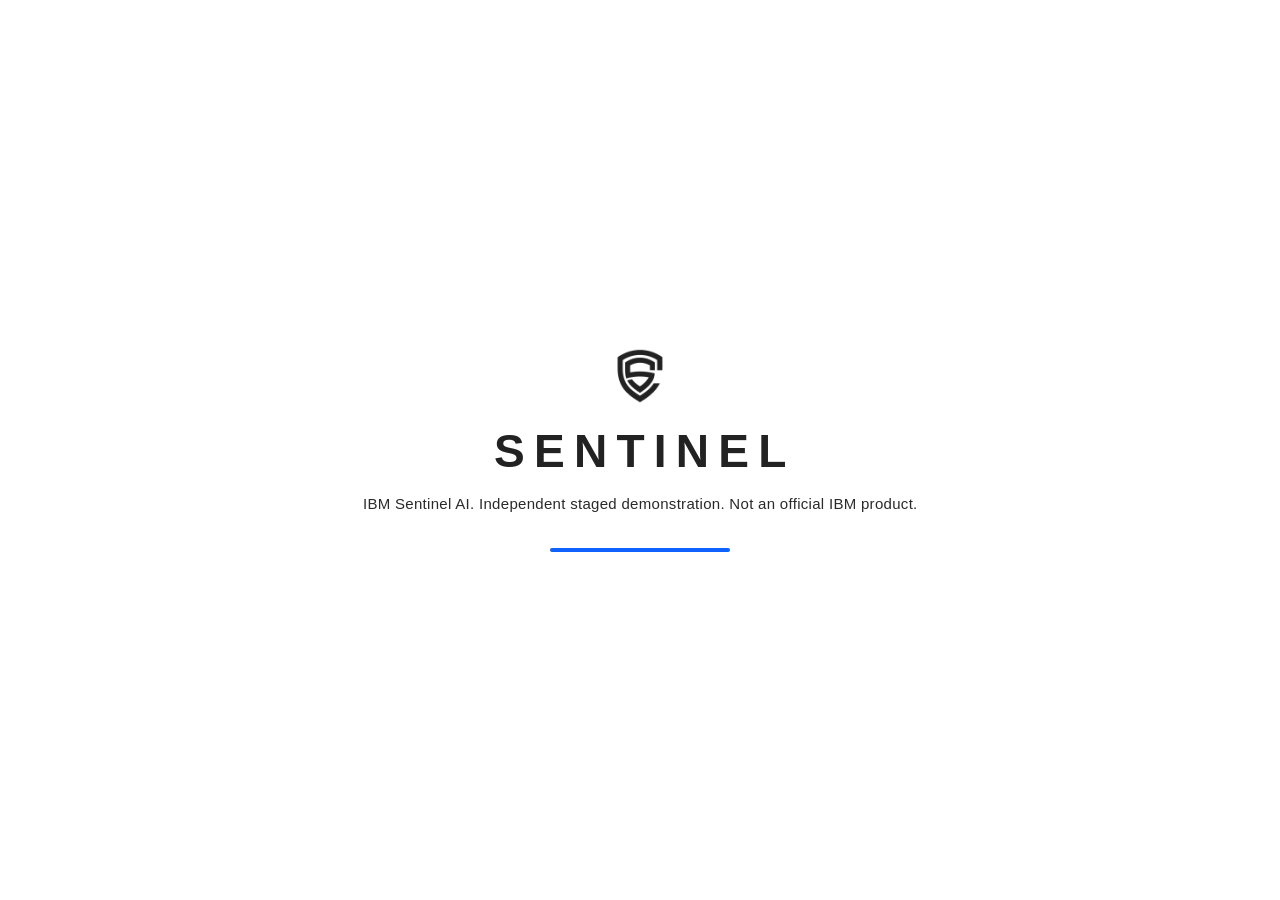
==== web/index.html @ 2432359c "Create the three-camera campus security demo." ====
<!DOCTYPE html>
<html lang="en">
  <head>
    <meta charset="utf-8" />
    <meta name="viewport" content="width=device-width, initial-scale=1" />
    <meta
      http-equiv="Content-Security-Policy"
      content="default-src 'self'; connect-src 'self' http: https: ws: wss:; img-src 'self' http: https: data: blob:; media-src 'self' http: https: blob:; style-src 'self'; script-src 'self'; object-src 'none'; base-uri 'none'"
    />
    <title>IBM Sentinel AI</title>
    <link rel="icon" href="./assets/logo.png" type="image/png" />
    <link rel="stylesheet" href="./css/tokens.css?v=pro9" />
    <link rel="stylesheet" href="./css/app.css?v=pro9" />
    <link rel="stylesheet" href="./css/activity.css?v=pro9" />
    <script src="./js/boot.js?v=pro9"></script>
  </head>
  <body class="has-splash">
    <div
      id="splash"
      class="splash"
      role="status"
      aria-label="Sentinel loading"
      aria-live="polite"
    >
      <div class="splash__inner">
        <img
          class="logo-mark splash__logo"
          src="./assets/logo.png"
          width="56"
          height="56"
          alt=""
          decoding="async"
        />

        <p class="splash__word" aria-label="SENTINEL">
          <span class="splash__dia">SENTINEL</span>
        </p>

        <p class="splash__tagline">IBM Sentinel AI. Independent staged demonstration. Not an official IBM product.</p>

        <div class="splash__progress" aria-hidden="true">
          <div class="splash__progress-fill"></div>
        </div>
      </div>
    </div>

    <a class="skip-link" href="#main">Skip to content</a>

    <div id="app">
      <header id="topbar"></header>
      <div id="banner" role="alert" aria-live="assertive" hidden></div>
      <main id="main" tabindex="-1">
        <section
          id="page-live"
          class="page page--live is-active"
          data-page="live"
          aria-label="Live Operations"
        >
          <div class="live-banner" data-live-banner role="region" aria-label="Current incident"></div>
          <aside class="live-col live-col--left" data-live-left aria-label="Incidents"></aside>
          <div class="live-centre" data-live-centre>
            <div class="live-stage">
              <div id="cameras"></div>
            </div>
            <div class="live-track" data-live-track></div>
            <div class="live-activity" data-live-activity></div>
          </div>
          <aside class="live-col live-col--right" data-live-right aria-label="Site plan and call"></aside>
          <aside id="call-float" hidden></aside>
          <aside id="sidebar" hidden></aside>
        </section>

        <section
          id="page-incidents"
          class="page page--incidents"
          data-page="incidents"
          aria-label="Incidents"
          hidden
        >
          <div id="incidents-list"></div>
          <div id="incidents-detail"></div>
        </section>

        <section
          id="page-call"
          class="page page--call"
          data-page="call"
          aria-label="Call Console"
          hidden
        >
          <div id="call-page"></div>
        </section>

        <section
          id="page-system"
          class="page page--system"
          data-page="system"
          aria-label="System"
          hidden
        >
          <div id="system"></div>
        </section>
      </main>
    </div>

    <div id="map-expand" hidden></div>
    <div id="demo" aria-hidden="true"></div>
    <div id="dismiss" aria-hidden="true" hidden></div>
    <div id="op-dialog" aria-hidden="true" hidden></div>

    <script type="module" src="./js/main.js?v=pro9"></script>
  </body>
</html>
---- web/css/tokens.css ----
/* IBM Sentinel AI. Carbon neutrals and IBM blue. Not an official IBM theme. */

:root {
  /* Neutrals — main shell is Carbon; floating panels carry the dots */
  --bg: #222222;
  --bg-deep: #1a1a1c;
  --surface-1: #2a2a30;
  --surface-2: #33344a;
  --surface-3: #3e4059;
  --grape: #4b4e6d;
  --steel: #95a3b3;
  --feed-well: #1a1a1c;
  --carbon: #222222;
  --on-carbon: #f2f4f7;

  --border: rgba(149, 163, 179, 0.16);
  --border-strong: rgba(149, 163, 179, 0.28);

  /* Cool Steel opacities for map / chrome */
  --steel-20: rgba(149, 163, 179, 0.2);
  --steel-35: rgba(149, 163, 179, 0.35);
  --steel-40: rgba(149, 163, 179, 0.4);

  /* Dot pattern — floating panels only (gutters between white cards) */
  --dot-color: rgba(255, 255, 255, 0.07);
  --dot-size: 1px;
  --dot-gap: 22px;

  /* White card system (floating panels) */
  --card: #ffffff;
  --card-subtle: #f4f5f7;
  --card-border: #e4e7ec;
  --card-border-strong: #b9c0ca; /* control borders on white (inputs, secondary buttons) */
  --card-text: #222222;
  --card-text-2: #4b4e6d;
  --card-text-3: #5f6b7a;
  --card-shadow: 0 1px 2px rgba(0, 0, 0, 0.2), 0 8px 24px rgba(0, 0, 0, 0.28);
  --card-radius: 10px;
  --card-pad: 16px;
  --card-pad-sm: 12px;
  --card-gap: 12px;

  /* Status on white cards — darker text for ≥4.5:1 */
  --on-card-aqua-text: #0043ce;
  --on-card-aqua-bg: #edf5ff;
  --on-card-aqua-border: #78a9ff;
  --on-card-minor-text: #8a5a00;
  --on-card-minor-bg: #fff4dc;
  --on-card-minor-border: #e8b86d;
  --on-card-severe-text: #b42332;
  --on-card-severe-bg: #fdecee;
  --on-card-severe-border: #e5646e;
  --on-card-dispatch-text: #4b4e6d;
  --on-card-dispatch-bg: #ecedf6;
  --on-card-dispatch-border: #a7abd9;
  --on-card-info-text: #2f5e8c;
  --on-card-info-bg: #eaf2fb;
  --on-card-info-border: #9db8d9;

  /* Text */
  --text: #ffffff;
  --text-body: rgba(255, 255, 255, 0.88);
  --text-muted: #95a3b3;
  --text-faint: #a3b0be;

  /* Brand accent: IBM blue #0f62fe */
  --aqua: #0f62fe;
  --aqua-strong: #78a9ff;
  --aqua-bg: rgba(15, 98, 254, 0.14);
  --aqua-border: rgba(15, 98, 254, 0.45);
  --on-aqua: #ffffff;

  /* Status — meaning only */
  --ok: #84dcc6;
  --ok-bg: rgba(132, 220, 198, 0.14);
  --ok-border: rgba(132, 220, 198, 0.35);

  --info: #9db8d9;
  --info-bg: rgba(157, 184, 217, 0.14);
  --info-border: rgba(157, 184, 217, 0.35);

  --minor: #e8b86d;
  --minor-bg: rgba(232, 184, 109, 0.14);
  --minor-border: rgba(232, 184, 109, 0.35);

  --severe: #e5646e;
  --severe-bg: rgba(229, 100, 110, 0.14);
  --severe-border: rgba(229, 100, 110, 0.35);

  --dispatch: #a7abd9;
  --dispatch-bg: rgba(167, 171, 217, 0.14);
  --dispatch-border: rgba(167, 171, 217, 0.35);

  /* Elevation */
  --shadow: 0 10px 30px rgba(0, 0, 0, 0.35);
  --header-grad: linear-gradient(180deg, #2a2a30 0%, #262629 100%);

  /* Scrims over video / modals (derived from Carbon) */
  --scrim: rgba(26, 26, 28, 0.72);
  --scrim-strong: rgba(26, 26, 28, 0.85);
  --well-tint: rgba(26, 26, 28, 0.35);
  --noise-line: rgba(255, 255, 255, 0.4);
  --osd-shadow: 0 1px 2px rgba(0, 0, 0, 0.75);

  /* Splash (light intro on white) */
  --splash-bg: #ffffff;
  --splash-ink: #222222; /* Carbon */
  --splash-muted: #2a2a2a;
  --splash-track: rgba(34, 34, 34, 0.1);
  --splash-accent: #0f62fe;

  /* White header bar */
  --header-bg: #ffffff;
  --header-text: #222222;
  --header-muted: #5c6670;
  --header-border: rgba(34, 34, 34, 0.1);
  --header-accent: #0f62fe;
  --header-shadow: 0 1px 0 var(--header-border), 0 4px 12px rgba(34, 34, 34, 0.06);

  /* ---------- Compatibility aliases ---------- */
  --surface-0: var(--surface-1);
  --line: var(--border);
  --line-strong: var(--border-strong);
  --text-2: var(--text-muted);
  --text-3: var(--text-faint);
  --brand: var(--aqua);
  --brand-dim: var(--aqua-bg);
  --warn: var(--minor);
  --warn-dim: var(--minor-bg);
  --ok-dim: var(--ok-bg);
  --severe-dim: var(--severe-bg);
  --dispatch-dim: var(--dispatch-bg);

  /* Typography */
  --font: ui-sans-serif, -apple-system, "Segoe UI", Roboto, Helvetica, Arial,
    sans-serif;
  --mono: ui-monospace, "SF Mono", Menlo, Consolas, monospace;

  --fs-11: 11px;
  --fs-12: 12px;
  --fs-13: 13px;
  --fs-14: 13px; /* type scale 11/12/13/15/18/22: 14 maps to body 13 */
  --fs-16: 15px; /* 16 maps to panel-title 15 */
  --fs-18: 18px;

  /* ---------- Spacing scale (4px base) ---------- */
  --sp-1: 4px;
  --sp-2: 8px;
  --sp-3: 12px;
  --sp-4: 16px;
  --sp-5: 20px;
  --sp-6: 24px;
  --sp-7: 32px;
  --sp-8: 40px;

  --gap-ctrl: var(--sp-2); /* 8px between controls in a group */
  --gap-group: var(--sp-4); /* 16px between groups */
  --gap-section: var(--sp-6); /* 24px between page sections */

  /* ---------- Control heights ---------- */
  --h-sm: 28px; /* chips, small icon buttons, tags */
  --h-md: 36px; /* standard buttons, tabs, inputs, segmented */
  --h-lg: 44px; /* primary actions, assist inner */

  /* ---------- Bar heights ---------- */
  --header-h: 64px;
  --tabbar-h: 44px;
  --sidebar-tab-h: 44px;
  --tile-header-h: 36px;
  --inc-bar-h: 48px;
  --banner-h: 44px;
  --panel-header-h: 48px;
  --footer-h: 56px;

  /* ---------- Horizontal padding ---------- */
  --pad-btn: 14px;
  --pad-btn-sm: 10px;
  --pad-bar: 16px;
  --pad-panel: 16px;
  --pad: var(--pad-bar);
  --gap: var(--gap-group);

  /* ---------- Icons ---------- */
  --icon-sm: 16px;
  --icon-lg: 20px;
  --icon-stroke: 1.5px;

  /* ---------- Radius ---------- */
  --r: 6px;
  --r-ctrl: 6px;
  --r-pill: 999px;
  --r-progress: 2px;

  /* ---------- Progress bars ---------- */
  --progress-h: 4px;

  /* ---------- Shell chrome ---------- */
  --sidebar-w: 440px;
  /* Incidents panel 400 / 440 (≥1500) / 480 (≥1800); call panel 400 / 440
     (≥1600), shrinking to its min before the camera wall drops below 560. */
  --incidents-panel-w: 400px;
  --call-panel-w: 400px;
  --call-panel-min-w: 380px;
  --wall-min-w: 560px;
  /* Live page columns in incident mode (watch mode is one full stage).
     332 / 404 up to 1599px wide, 372 / 444 from 1600px. */
  --live-left: 332px;
  --live-right: 404px;
  --live-gap: 12px;
  --live-pad: 12px;
  /* Live watch ring and motion (redesign part 2) */
  --live-ease: cubic-bezier(0.2, 0.8, 0.2, 1);
  --live-move-ms: 600ms;
  --live-col-in-ms: 350ms;
  --ring-leader: var(--aqua);
  --ring-disc-shadow: 0 10px 32px rgba(0, 0, 0, 0.35);
  --tile-radius: 12px;
  --tile-vignette: rgba(0, 0, 0, 0.42);
  --tile-scanline: rgba(255, 255, 255, 0.035);
  --hud-chip-bg: rgba(14, 14, 16, 0.62);
  /* Live console (redesign part 5): own palette, carbon + white cards */
  --edge-dark: #0b0c10;
  /* Pearl Aqua that white cards do not remap (cards remap --aqua). */
  --pearl-aqua: #84dcc6;
  /* Usage chart series, in CLOUD_EQUIV order (never the severity colours). */
  --series-1: #84dcc6; /* Pearl Aqua: Qwen3-VL */
  --series-2: #a7abd9; /* Lavender: YOLO26s-pose */
  --series-3: #95a3b3; /* Cool Steel: CLIP ViT-B/16 */
  --series-4: #7b7fa8; /* Dusty Grape light: Whisper base.en */
  --series-5: #cdbf96; /* Sand: Kokoro-82M */
  --series-6: #7fb8e6; /* Sky: ElevenLabs (cloud, hatched) */
  --series-6-soft: rgba(127, 184, 230, 0.3);
  --uc-grid: rgba(149, 163, 179, 0.12);
  --uc-kpi-key-bg: rgba(132, 220, 198, 0.08);
  --pearl-aqua-strong: #a6e8d7;
  --steel-30: rgba(149, 163, 179, 0.3);
  --steel-15: rgba(149, 163, 179, 0.15);
  --panel-bg: var(--surface-1);
  --panel-border: var(--steel-30);
  --r-panel: 12px;
  --r-card: 10px;
  --r-control: 6px;
  --r-wall: 14px;
  --live-banner-h: 56px;
  /* Theme 1 component scale */
  --chip-h: 22px;
  --btn-h: 36px;
  --btn-h-sm: 30px;
  --r-btn: 8px;
  --fs-22: 22px;
  --panel-head-h: 48px;
  --panel-title-fs: 15px;
  --card-title-fs: 18px;
  --kv-label-w: 96px;
  --tl-time-w: 72px;
  --tl-chip-w: 96px;
  --conf-bar-h: 6px;
  --bubble-max: 82%;
  --notify-bg: #fde8ea;
  --notify-dot: rgba(0, 0, 0, 0.18);
  --banner-anim-ms: 200ms;
  --banner-edge: 4px;
  --track-bar-h: 40px;
  --wall-head-h: 48px;
  --act-h: 40px;
  --pill-h: 22px;
  --pill-radius: 6px;
  --flag-h: 20px;
  --flash-ms: 800ms;
  --tint-aqua: rgba(132, 220, 198, 0.14);
  --tint-severe: rgba(229, 100, 110, 0.16);
  --tint-minor: rgba(232, 184, 109, 0.16);
  --tint-dispatch: rgba(167, 171, 217, 0.18);
  --tint-steel: rgba(149, 163, 179, 0.16);
  --map-strip-bg: rgba(20, 20, 24, 0.72);
  --lx-scrim: rgba(14, 14, 16, 0.74);
  --assist-size: 56px;
  --assist-m: 24px;

  --ease: cubic-bezier(0.2, 0.8, 0.2, 1);
  --fast: 160ms;
  --med: 200ms;
}

@media (min-width: 1500px) {
  :root {
    --incidents-panel-w: 440px;
  }
}
@media (min-width: 1600px) {
  :root {
    --call-panel-w: 440px;
    --live-left: 372px;
    --live-right: 444px;
  }
}
@media (min-width: 1800px) {
  :root {
    --incidents-panel-w: 480px;
  }
}

@media (prefers-reduced-motion: reduce) {
  :root {
    --fast: 0ms;
    --med: 0ms;
  }
}

/* Model status dots (System "AI models"). */
:root {
  --status-active: var(--pearl-aqua);
  --status-idle: var(--steel);
  --status-offline: rgba(149, 163, 179, 0.4);
  --status-error: var(--severe);
  --status-pulse: rgba(132, 220, 198, 0.45);
}

/* On-card chips and incident rows (white surfaces). All text ≥ 4.5:1. */
:root {
  --oc-severe-text: #b42331;
  --oc-severe-bg: #fde8ea;
  --oc-severe-border: #f4b8be;
  --oc-minor-text: #8a5a00;
  --oc-minor-bg: #fff3dc;
  --oc-minor-border: #f1d39a;
  --oc-state-text: #3d4152;
  --oc-state-bg: #eef0f5;
  --oc-state-border: #d9dce5;
  --row-closed-bg: #f4f5f8;
  --row-closed-text: #5c6670;
  --row-closed-dot: #9aa3ad;
  --row-severe-ring: rgba(229, 100, 110, 0.4);
  --row-minor-ring: rgba(232, 184, 109, 0.4);
  --oc-btn-border: #c9cdd6;
  --oc-btn-text: #222222;
  --oc-danger: #b42331;
  --oc-danger-hover: #fde8ea;
}

/* Conversation bubbles and call console (pro1). */
:root {
  --bubble-self-bg: #e6f7f2;
  --bubble-self-border: #bfe9dc;
  --bubble-self-text: #1f2a2a;
  --bubble-other-bg: #f1f2f6;
  --bubble-other-border: #e1e3ea;
  --bubble-other-text: #222222;
  --avatar-self-bg: #1f7a66;
  --avatar-self-fg: #ffffff;
  --avatar-other-bg: #4b4e6d;
  --avatar-other-fg: #ffffff;
  --status-connected: #1f9d6b;
  --status-ended: #9aa3ad;
  --status-connecting: #c9cdd6;
  --popover-w: 520px;
}
---- web/css/app.css ----
/* Sentinel — ops console. Hierarchy via type and space, not boxes. */

@import url("./tokens.css");

*,
*::before,
*::after {
  box-sizing: border-box;
}

[hidden] {
  display: none !important;
}

html,
body {
  margin: 0;
  height: 100%;
  min-height: 100%;
  overflow: hidden;
}

body {
  background: var(--bg);
  color: var(--text);
  font-family: var(--font);
  font-size: var(--fs-13);
  font-weight: 400;
  line-height: 1.45;
  -webkit-font-smoothing: antialiased;
}

.skip-link {
  position: absolute;
  left: -9999px;
  z-index: 100;
  padding: var(--sp-2) var(--sp-3);
  background: var(--aqua);
  color: var(--on-aqua);
  font-weight: 500;
}
.skip-link:focus {
  left: var(--sp-3);
  top: var(--sp-3);
}

.mono,
.metric {
  font-family: var(--mono);
  font-variant-numeric: tabular-nums;
  font-feature-settings: "tnum" 1;
}

* {
  scrollbar-width: thin;
  scrollbar-color: var(--line-strong) transparent;
}

/* ---------- Shell ---------- */
#app {
  position: relative;
  z-index: 1;
  /* Header / notification slot (0 when empty) / page. The page row gets
     what is left, so a notification never pushes content off-screen. */
  height: 100dvh;
  min-height: 0;
  display: grid;
  grid-template-rows: var(--header-h) auto minmax(0, 1fr);
  grid-template-areas: "topbar" "banner" "main";
  background: var(--bg);
  isolation: isolate;
}
body.has-splash #app {
  opacity: 0;
  transform: scale(0.99);
  pointer-events: none;
}
body.has-splash #app.splash-reveal {
  opacity: 1;
  transform: scale(1);
  transition: opacity 400ms var(--ease), transform 400ms var(--ease);
  pointer-events: auto;
}
#app.is-ready {
  opacity: 1;
  transform: none;
  pointer-events: auto;
}
#main:focus {
  outline: none;
}
#main:focus-visible {
  outline: 2px solid var(--aqua);
  outline-offset: 2px;
}

#topbar {
  grid-area: topbar;
  border-bottom: 1px solid var(--header-border);
  background: var(--header-bg);
  color: var(--header-text);
  box-shadow: var(--header-shadow);
  z-index: 5;
  isolation: isolate;
}

/* Notification slot: always in the grid, height animates 0 ↔ banner. */
#banner,
#banner[hidden] {
  grid-area: banner;
  display: flex;
  box-sizing: border-box;
  max-height: 0;
  min-height: 0;
  overflow: hidden;
  border-bottom-width: 0;
  transition: max-height var(--banner-anim-ms) var(--ease);
}
body.has-banner #banner:not([hidden]) {
  max-height: var(--banner-h);
  border-bottom-width: 1px;
}
@media (prefers-reduced-motion: reduce) {
  #banner,
  #banner[hidden] {
    transition: none;
  }
}

#main {
  grid-area: main;
  position: relative;
  min-height: 0;
  padding: var(--pad);
  overflow: hidden;
  background: transparent;
}

.page {
  height: 100%;
  min-height: 0;
  background: transparent;
}
/* Every page fits the row it gets and scrolls inside itself if needed. */
.page:not(.page--live) {
  overflow: auto;
}

.page--live {
  display: grid;
  grid-template-columns: minmax(0, 1fr);
  gap: 0;
  position: relative;
  transition: grid-template-columns 220ms var(--ease);
}
/* Pre-redesign panel columns; the Live page now sets data-mode instead
   (see "Live page shell"), so these only apply without it. */
body.sidebar-open:not(.call-open) .page--live:not([data-mode]) {
  grid-template-columns: minmax(0, 1fr) var(--incidents-panel-w);
}
/* The call track grows to its width only after the wall has its minimum,
   so when space is short the call panel shrinks first (to its min). */
body.sidebar-open.call-open .page--live:not([data-mode]) {
  grid-template-columns:
    minmax(min(var(--wall-min-w), 100%), 1fr)
    minmax(var(--call-panel-min-w), var(--call-panel-w))
    var(--incidents-panel-w);
}

.live-stage {
  display: grid;
  grid-template-rows: minmax(0, 1fr);
  gap: 0;
  min-height: 0;
  min-width: 0;
  background: transparent;
}

.live-side {
  display: none;
}

/* ---------- White cards (floating panels) ---------- */
.float-dots {
  background-color: var(--carbon);
  background-image: radial-gradient(
    var(--dot-color) var(--dot-size),
    transparent calc(var(--dot-size) + 0.5px)
  );
  background-size: var(--dot-gap) var(--dot-gap);
}
.card {
  --text: var(--card-text);
  --text-body: var(--card-text);
  --text-muted: var(--card-text-2);
  --text-faint: var(--card-text-3);
  --text-2: var(--card-text-2);
  --text-3: var(--card-text-3);
  --border: var(--card-border);
  --line: var(--card-border);
  --aqua: var(--on-card-aqua-text);
  --aqua-bg: var(--on-card-aqua-bg);
  --aqua-border: var(--on-card-aqua-border);
  --minor: var(--on-card-minor-text);
  --minor-bg: var(--on-card-minor-bg);
  --minor-border: var(--on-card-minor-border);
  --severe: var(--on-card-severe-text);
  --severe-bg: var(--on-card-severe-bg);
  --severe-border: var(--on-card-severe-border);
  --dispatch: var(--on-card-dispatch-text);
  --dispatch-bg: var(--on-card-dispatch-bg);
  --dispatch-border: var(--on-card-dispatch-border);
  --ok: var(--on-card-aqua-text);
  color: var(--card-text);
  background: var(--card);
  border: 1px solid var(--card-border);
  border-radius: var(--card-radius);
  box-shadow: var(--card-shadow);
  padding: var(--card-pad);
}
/* Dark map canvas restores dark-theme tokens inside a white card */
.map-canvas,
.card .map-canvas {
  /* Restore dark-theme tokens for the map surface only */
  --text: var(--map-text, #f2f4f7);
  --text-body: var(--map-text-body, rgba(242, 244, 247, 0.9));
  --text-muted: rgba(149, 163, 179, 0.85);
  --text-faint: rgba(149, 163, 179, 0.7);
  --text-2: var(--text-muted);
  --text-3: var(--text-faint);
  --aqua: #84dcc6;
  --aqua-bg: rgba(132, 220, 198, 0.12);
  --aqua-border: rgba(132, 220, 198, 0.35);
  --minor: #e8b86d;
  --severe: #e5646e;
  --ok: #84dcc6;
  --on-aqua: #222222;
  --steel-20: rgba(149, 163, 179, 0.3);
  --steel-30: rgba(149, 163, 179, 0.3);
  --steel-35: rgba(149, 163, 179, 0.35);
  --map-chrome: rgba(149, 163, 179, 0.8);
  --feed-well: #1a1a1c;
  color: var(--text);
  background: var(--bg-deep);
  border-radius: 8px;
  overflow: hidden;
}
.card--compact {
  padding: var(--card-pad-sm);
}
.card__title {
  margin: 0;
  font-size: var(--fs-13);
  font-weight: 600;
  color: var(--card-text);
}
.card__label {
  font-size: var(--fs-12);
  color: var(--card-text-3);
}
.card__body {
  font-size: var(--fs-14);
  color: var(--card-text);
  line-height: 1.45;
}
.card__meta {
  font-size: var(--fs-12);
  color: var(--card-text-2);
}
.card-chip {
  display: inline-flex;
  align-items: center;
  height: var(--h-sm);
  padding: 0 8px;
  border-radius: var(--r-ctrl);
  border: 1px solid var(--card-border);
  font-size: 11px;
  font-weight: 600;
  line-height: 1;
  white-space: nowrap;
  background: var(--card-subtle);
  color: var(--card-text-2);
}
.card-chip--aqua {
  background: var(--on-card-aqua-bg);
  color: var(--on-card-aqua-text);
  border-color: var(--on-card-aqua-border);
}
.card-chip--minor {
  background: var(--on-card-minor-bg);
  color: var(--on-card-minor-text);
  border-color: var(--on-card-minor-border);
}
.card-chip--severe {
  background: var(--on-card-severe-bg);
  color: var(--on-card-severe-text);
  border-color: var(--on-card-severe-border);
}
.card-chip--dispatch {
  background: var(--on-card-dispatch-bg);
  color: var(--on-card-dispatch-text);
  border-color: var(--on-card-dispatch-border);
}
.card-chip--info {
  background: var(--on-card-info-bg);
  color: var(--on-card-info-text);
  border-color: var(--on-card-info-border);
}
/* White cards: button tokens for their children (primary is carbon). */
.card {
  --btn-primary-bg: var(--carbon);
  --btn-primary-hover: var(--carbon);
  --btn-primary-fg: var(--on-carbon);
  --btn-secondary-bg: var(--card);
  --btn-fg: var(--card-text);
  --btn-border: var(--card-border);
  --btn-hover-bg: var(--card-subtle);
  --btn-ghost-fg: var(--card-text);
}
.card .btn--ghost {
  background: var(--card);
  border-color: var(--card-border);
}

/* Light surfaces that are not .card (Demo control, dialogs, popovers):
   same text/border tokens as .card plus their own button tokens
   (primary is Pearl Aqua with Carbon text). */
.surface-light,
.dismiss .panel__header,
.dismiss__body,
.op-pop {
  --text: var(--card-text);
  --text-body: var(--card-text);
  --text-muted: var(--card-text-2);
  --text-faint: var(--card-text-3);
  --text-2: var(--card-text-2);
  --text-3: var(--card-text-3);
  --border: var(--card-border);
  --border-strong: var(--card-border);
  --line: var(--card-border);
  --line-strong: var(--card-border);
  --surface-3: var(--card-subtle);
  --severe: var(--on-card-severe-text);
  --severe-bg: var(--on-card-severe-bg);
  --severe-border: var(--on-card-severe-border);
  --minor: var(--on-card-minor-text);
  --focus-ring: var(--on-card-aqua-text);
  --btn-primary-bg: var(--aqua);
  --btn-primary-hover: var(--aqua-strong);
  --btn-primary-fg: var(--carbon);
  --btn-secondary-bg: var(--card);
  --btn-fg: var(--card-text);
  --btn-border: var(--card-border-strong);
  --btn-hover-bg: var(--card-subtle);
  --btn-ghost-fg: var(--card-text);
  color: var(--card-text);
}
.surface-light :focus-visible,
.surface-light .btn:focus-visible {
  outline: 2px solid var(--focus-ring);
  outline-offset: 2px;
}

.inc-card {
  appearance: none;
  display: block;
  width: 100%;
  text-align: left;
  cursor: pointer;
  font: inherit;
  color: inherit;
  position: relative;
  padding: var(--card-pad-sm) var(--card-pad-sm) var(--card-pad-sm)
    calc(var(--card-pad-sm) + 4px);
  background: var(--card);
  border: 1px solid var(--card-border);
  border-radius: var(--card-radius);
  box-shadow: var(--card-shadow);
  overflow: hidden;
}
.inc-card + .inc-card {
  margin-top: var(--card-gap);
}
.inc-card__stripe {
  position: absolute;
  left: 0;
  top: 0;
  bottom: 0;
  width: 4px;
  background: var(--on-card-info-border);
}
.inc-card__stripe--SEVERE {
  background: var(--on-card-severe-border);
}
.inc-card__stripe--MINOR {
  background: var(--on-card-minor-border);
}
.inc-card__row1 {
  display: flex;
  align-items: center;
  justify-content: space-between;
  gap: 8px;
  min-height: var(--h-sm);
}
.inc-card__type {
  margin: 0;
  font-size: 15px;
  font-weight: 600;
  color: var(--card-text);
}
.inc-card__chips {
  display: flex;
  align-items: center;
  gap: 6px;
  flex-shrink: 0;
}
.inc-card__row2 {
  margin-top: 6px;
  font-size: var(--fs-12);
  color: var(--card-text-2);
  line-height: 1.35;
}
.inc-card.is-selected {
  outline: 2px solid var(--aqua);
  outline-offset: 0;
  border-color: var(--aqua);
}
.inc-card.is-closed {
  background: var(--row-closed-bg);
  color: var(--row-closed-text);
}

.sidebar-stack {
  display: flex;
  flex-direction: column;
  gap: var(--card-gap);
  min-height: 0;
  flex: 1;
}
.sidebar-stack--scroll {
  overflow: auto;
}

.detail-card__actions {
  display: flex;
  justify-content: flex-end;
  gap: 8px;
  margin-top: 4px;
}

.call-head-card {
  display: grid;
  grid-template-columns: 1fr auto;
  gap: 4px 12px;
  align-items: center;
}
.call-head-card__title-row {
  display: flex;
  align-items: center;
  gap: 8px;
  min-width: 0;
}
.call-head-card__title {
  margin: 0;
  font-size: 15px;
  font-weight: 600;
  color: var(--card-text);
}
.call-head-card__timer {
  font-family: var(--mono);
  font-size: var(--fs-16);
  font-weight: 600;
  color: var(--on-card-dispatch-text);
  font-variant-numeric: tabular-nums;
}
.call-head-card__meta {
  grid-column: 1 / -1;
  margin: 0;
  font-size: var(--fs-12);
  color: var(--card-text-2);
}

/* ---------- Floating call panel ---------- */
.callpanel__label {
  font-size: var(--fs-13);
  font-weight: 600;
  color: var(--text);
}
.callpanel__cam {
  font-size: var(--fs-12);
  color: var(--card-text-2);
  white-space: nowrap;
}
.callpanel-brief {
  display: grid;
  grid-template-columns: repeat(3, minmax(0, 1fr));
  gap: 4px 12px;
}
.callpanel-brief__cell {
  display: flex;
  flex-direction: column;
  gap: 2px;
  min-width: 0;
}
.callpanel-brief__k {
  font-size: var(--fs-11);
  color: var(--card-text-3);
}
.callpanel-brief__v {
  font-size: var(--fs-13);
  color: var(--card-text);
  overflow: hidden;
  text-overflow: ellipsis;
  white-space: nowrap;
}
.callpanel-ended {
  margin: 0;
  color: var(--card-text-2);
  font-size: var(--fs-13);
}
.callpanel-footer {
  flex-shrink: 0;
  min-height: var(--h-md);
}

.chat-card {
  display: flex;
  flex-direction: column;
  gap: 12px;
  min-height: 0;
  overflow: auto;
  flex: 1;
}
.chat-card .chat-msg {
  display: flex;
  flex-direction: column;
  align-items: flex-start;
  gap: 4px;
  max-width: 85%;
}
.chat-card .chat-msg--sentinel {
  align-self: flex-end;
  align-items: flex-end;
}
.chat-card .chat-msg__who {
  font-size: 11px;
  font-weight: 600;
  color: var(--card-text-3);
  padding: 0 2px;
}
.chat-card .chat-msg__bubble {
  padding: 12px;
  border-radius: var(--card-radius);
  font-size: var(--fs-14);
  line-height: 1.45;
  color: var(--card-text);
  border: 1px solid transparent;
}
.chat-card .chat-msg--dispatcher .chat-msg__bubble {
  background: var(--card-subtle);
  border-color: var(--card-border);
}
.chat-card .chat-msg--sentinel .chat-msg__bubble {
  background: var(--on-card-aqua-bg);
  border-color: var(--on-card-aqua-border);
}

.tool-card__name {
  margin: 0 0 10px;
  font-size: var(--fs-13);
  font-weight: 600;
  color: var(--card-text);
}
.tool-card .call-tool__dl {
  display: grid;
  grid-template-columns: minmax(0, 0.9fr) minmax(0, 1.1fr);
  gap: 6px 12px;
  margin: 0;
}
.tool-card .call-tool__dl dt {
  margin: 0;
  font-size: var(--fs-12);
  color: var(--card-text-3);
}
.tool-card .call-tool__dl dd {
  margin: 0;
  font-family: var(--mono);
  font-size: var(--fs-12);
  color: var(--card-text);
  text-align: right;
  overflow: hidden;
  text-overflow: ellipsis;
  white-space: nowrap;
}

.sidebar-call__cta {
  margin-top: auto;
  flex-shrink: 0;
}
.sidebar-call__cta .btn {
  width: 100%;
  height: var(--h-lg);
  background: var(--aqua);
  color: var(--on-aqua);
  border-color: var(--aqua);
  font-weight: 600;
}

.map-frame {
  background: var(--card);
  border: 1px solid var(--card-border);
  border-radius: var(--card-radius);
  box-shadow: var(--card-shadow);
  padding: 8px;
}
.map-frame .cmap,
.map-frame .sidebar-map .cmap,
.map-frame .cmap__stage {
  background: var(--bg-deep);
  border-radius: 8px;
  overflow: hidden;
}
.map-frame .cmap {
  border: 0;
}

/* Site plan floating panel cards */
.sidebar-site {
  display: flex;
  flex-direction: column;
  gap: 12px;
  min-height: 0;
  height: 100%;
  overflow: auto;
}
.site-card__head {
  display: flex;
  align-items: center;
  justify-content: space-between;
  gap: 8px;
  min-height: 44px;
  margin-bottom: 8px;
}
.site-card__titles {
  display: flex;
  flex-direction: column;
  gap: 2px;
  min-width: 0;
}
.site-card__title {
  margin: 0;
  font-size: 15px;
  font-weight: 600;
  color: var(--card-text);
}
.site-card__meta {
  font-size: 13px;
  color: var(--card-text-2);
}
.btn--icon {
  width: 28px;
  height: 28px;
  min-width: 28px;
  padding: 0;
  display: inline-flex;
  align-items: center;
  justify-content: center;
  font-size: 14px;
  line-height: 1;
  color: var(--card-text);
  border: 1px solid var(--card-border);
  background: var(--card);
  border-radius: var(--r-ctrl);
  cursor: pointer;
}
.btn--icon:hover {
  background: var(--card-subtle);
}
.site-map-card {
  padding: 16px;
}
.site-map-card .map-canvas {
  width: 100%;
  min-height: 160px;
  margin: 0;
  padding: 8px;
  box-sizing: border-box;
}
.site-map-card .sidebar-map,
.site-map-card .cmap,
.site-map-card .cmap__body,
.site-map-card .cmap__stage {
  width: 100%;
  border: 0;
  background: transparent;
}
.site-map-card .panel__header,
.site-map-card .cmap__tip {
  display: none !important;
}
.site-map-card .cmap__body {
  padding: 0 !important;
}
.site-map-card .site-card__head {
  margin-bottom: 8px;
}
.site-legend {
  display: grid;
  grid-template-columns: repeat(3, minmax(0, 1fr));
  gap: 6px 10px;
  margin-top: 10px;
  font-size: 12px;
  color: var(--card-text-2);
  line-height: 1.3;
}
.site-legend .leg-item {
  display: inline-flex;
  align-items: center;
  gap: 6px;
  white-space: nowrap;
}
.site-legend .leg {
  width: 10px;
  height: 10px;
  border-radius: 2px;
  flex-shrink: 0;
}

.site-cams.card {
  padding: var(--card-pad-sm);
  container-type: inline-size;
  container-name: site-cams;
}
.site-cams__grid {
  display: grid;
  grid-template-columns: 1fr 1fr;
  gap: 6px;
}
@container site-cams (max-width: 420px) {
  .site-cams__grid {
    grid-template-columns: 1fr;
  }
}
.site-cams__list {
  display: flex;
  flex-direction: column;
  gap: 6px;
}
.site-cam-row {
  appearance: none;
  display: grid;
  grid-template-columns: 28px minmax(0, 1fr);
  align-items: center;
  gap: 8px;
  height: 52px;
  min-height: 52px;
  padding: 0 64px 0 8px;
  margin: 0;
  border: 1px solid var(--card-border);
  border-radius: 8px;
  background: var(--card-subtle);
  color: var(--card-text);
  font: inherit;
  text-align: left;
  cursor: pointer;
  position: relative;
}
.site-cam-row:hover,
.site-cam-row.is-hover {
  border-color: var(--on-card-aqua-border);
}
.site-cam-row.is-focus {
  border-color: var(--on-card-aqua-border);
  box-shadow: inset 0 0 0 1px var(--on-card-aqua-border);
}
.site-cam-row.is-severe {
  background: var(--on-card-severe-bg);
  border-color: var(--on-card-severe-border);
}
.site-cam-row__mark {
  width: 28px;
  height: 28px;
  border-radius: 999px;
  display: inline-flex;
  align-items: center;
  justify-content: center;
  background: var(--on-card-aqua-border);
  color: var(--card-text);
  font-size: 12px;
  font-weight: 700;
  font-variant-numeric: tabular-nums;
}
.site-cam-row.is-severe .site-cam-row__mark {
  background: var(--on-card-severe-text);
  color: var(--card);
}
.site-cam-row.is-minor .site-cam-row__mark {
  background: var(--on-card-minor-border);
  color: var(--card-text);
}
.site-cam-row.is-offline .site-cam-row__mark {
  background: #c5ccd6;
  color: var(--card-text);
}
.site-cam-row__body {
  min-width: 0;
}
.site-cam-row__name {
  font-size: 14px;
  font-weight: 600;
  color: var(--card-text);
  white-space: nowrap;
  overflow: hidden;
  text-overflow: ellipsis;
}
.site-cam-row__status {
  display: flex;
  align-items: center;
  gap: 6px;
  font-size: 12px;
  color: var(--card-text-3);
  white-space: nowrap;
  overflow: hidden;
  text-overflow: ellipsis;
}
.site-cam-row.is-online .site-cam-row__status {
  color: var(--on-card-aqua-text);
}
.site-cam-row.is-minor .site-cam-row__status {
  color: var(--on-card-minor-text);
}
.site-cam-row.is-severe .site-cam-row__status {
  color: var(--on-card-severe-text);
}
.site-cam-row.is-offline .site-cam-row__status {
  color: var(--card-text-3);
}
.site-cam-row__people {
  position: absolute;
  right: 10px;
  top: 50%;
  transform: translateY(-50%);
  font-size: 12px;
  color: var(--card-text-2);
  font-variant-numeric: tabular-nums;
  text-align: right;
  white-space: nowrap;
}

.site-track.card,
.site-track {
  border: 1px solid var(--card-border);
  border-radius: var(--card-radius);
  background: var(--card);
  box-shadow: var(--card-shadow);
  padding: var(--card-pad-sm);
  color: var(--card-text);
}
.site-track--active {
  border-left: 4px solid var(--on-card-severe-border);
  padding-left: calc(var(--card-pad-sm) - 3px);
}
.site-track__empty {
  margin: 0;
  display: flex;
  align-items: center;
  gap: 8px;
  font-size: 13px;
  color: var(--card-text-2);
}
.site-track__empty-dot {
  width: 8px;
  height: 8px;
  border-radius: 50%;
  background: var(--on-card-aqua-border);
  flex-shrink: 0;
}
.site-track__head {
  display: flex;
  align-items: center;
  justify-content: space-between;
  gap: 10px;
  margin-bottom: 10px;
}
.site-track__type-row {
  display: flex;
  align-items: center;
  gap: 8px;
}
.site-track__type {
  font-size: 15px;
  font-weight: 600;
  color: var(--card-text);
}
.site-track__ago {
  font-size: 12px;
  color: var(--card-text-2);
  font-variant-numeric: tabular-nums;
  white-space: nowrap;
}
.site-track__route {
  display: flex;
  flex-wrap: nowrap;
  align-items: center;
  gap: 4px;
  overflow: hidden;
}
.site-track__route--v {
  flex-direction: column;
  align-items: stretch;
  gap: 8px;
  flex-wrap: wrap;
}
.site-track__arrow {
  display: inline-flex;
  align-items: center;
  justify-content: center;
  gap: 0;
  color: var(--card-text-3);
  flex-shrink: 0;
  min-width: 14px;
  height: 32px;
}
.site-track__arrow-line {
  display: block;
  width: 10px;
  height: 1.5px;
  background: var(--card-text-3);
  border-radius: 1px;
}
.site-track__arrow-chev {
  font-size: 14px;
  line-height: 1;
  margin-left: -2px;
  color: var(--card-text-3);
}
.site-track__route--v .site-track__arrow {
  height: 12px;
  width: 100%;
  justify-content: center;
}
.site-track__route--v .site-track__arrow-line {
  width: 1.5px;
  height: 10px;
}
.site-track__route--v .site-track__arrow-chev {
  display: none;
}
.site-track__step {
  display: inline-flex;
  align-items: center;
  gap: 6px;
  height: 32px;
  padding: 0 10px;
  border-radius: 8px;
  border: 1px solid var(--card-border);
  background: var(--card-subtle);
  flex: 1 1 auto;
  min-width: 0;
}
.site-track__step.is-current {
  background: var(--on-card-severe-bg);
  border-color: var(--on-card-severe-border);
}
.site-track__step.is-predicted {
  background: var(--on-card-dispatch-bg);
  border: 1px dashed var(--on-card-dispatch-border);
}
.site-track__cam {
  font-size: 13px;
  font-weight: 600;
  color: var(--card-text);
  white-space: nowrap;
}
.site-track__step.is-current .site-track__cam {
  color: var(--on-card-severe-text);
}
.site-track__time {
  font-size: 12px;
  font-family: var(--mono);
  color: var(--card-text-2);
  font-variant-numeric: tabular-nums;
  white-space: nowrap;
}
.site-track__step.is-current .site-track__time {
  color: var(--on-card-severe-text);
}

.site-track {
  container-type: inline-size;
  container-name: site-track;
}
@container site-track (max-width: 380px) {
  .site-track__route:not(.site-track__route--v) {
    flex-direction: column;
    align-items: stretch;
    flex-wrap: wrap;
    gap: 8px;
  }
  .site-track__route:not(.site-track__route--v) .site-track__arrow {
    height: 12px;
    width: 100%;
    justify-content: center;
  }
  .site-track__route:not(.site-track__route--v) .site-track__arrow-line {
    width: 1.5px;
    height: 10px;
  }
  .site-track__route:not(.site-track__route--v) .site-track__arrow-chev {
    display: none;
  }
  .site-track__route:not(.site-track__route--v) .site-track__step {
    justify-content: space-between;
  }
}
@media (max-width: 480px) {
  .site-track__route:not(.site-track__route--v) {
    flex-direction: column;
    align-items: stretch;
  }
}

.page--incidents {
  display: grid;
  grid-template-columns: minmax(280px, 0.9fr) minmax(0, 1.65fr);
  gap: 16px;
  height: 100%;
  min-height: 0;
  align-items: stretch;
}
.page--incidents > #incidents-list,
.page--incidents > #incidents-detail {
  min-width: 0;
  min-height: 0;
  height: 100%;
  display: flex;
  flex-direction: column;
}
.page--incidents .panel {
  flex: 1;
  height: 100%;
  min-height: 0;
  background: var(--surface-1);
  border-color: var(--line);
}
.page--incidents .panel__header {
  border-bottom-color: var(--line);
}
.page--incidents .iq-row,
.page--incidents .incidents-detail__head,
.page--incidents .detail__footer {
  border-color: var(--line);
}

.page--call,
.page--system {
  display: flex;
  flex-direction: column;
  min-height: 0;
  height: 100%;
}
.page--call #call-page,
.page--system #system {
  flex: 1;
  min-height: 0;
  height: 100%;
  display: flex;
  flex-direction: column;
}
.page--call #call-page {
  min-height: 0;
}

/* ---------- Surfaces (hairlines, not heavy cards) ---------- */
.panel {
  background: var(--surface-1);
  border: 1px solid var(--line);
  border-radius: var(--r);
  min-width: 0;
  min-height: 0;
  overflow: hidden;
  display: flex;
  flex-direction: column;
}

.panel__header {
  display: flex;
  align-items: baseline;
  justify-content: space-between;
  gap: var(--sp-3);
  align-items: center;
  min-height: var(--panel-header-h);
  height: var(--panel-header-h);
  padding: 0 var(--pad-panel);
  border-bottom: 1px solid var(--line);
}

.panel__title {
  margin: 0;
  font-size: var(--fs-13);
  font-weight: 500;
  color: var(--text);
}

.panel__slot {
  font-size: var(--fs-12);
  color: var(--text-3);
  font-family: var(--mono);
}

.panel__body {
  flex: 1;
  min-height: 0;
  padding: var(--pad-panel);
  overflow: auto;
}

#cameras .panel,
#queue .panel,
#map .panel {
  height: auto;
}
#incidents-list .panel,
#incidents-detail .panel,
#call-page .panel {
  height: 100%;
}

/* ---------- Controls ---------- */
.btn {
  appearance: none;
  display: inline-flex;
  align-items: center;
  justify-content: center;
  height: var(--h-md);
  padding: 0 var(--pad-btn);
  border-radius: var(--r-ctrl);
  border: 1px solid var(--line-strong);
  background: transparent;
  color: var(--text);
  font: inherit;
  font-size: var(--fs-12);
  font-weight: 500;
  line-height: 1;
  cursor: pointer;
  gap: var(--sp-2);
}
.btn--sm {
  height: var(--h-sm);
  padding: 0 var(--pad-btn-sm);
}
.btn--lg {
  height: var(--h-lg);
  padding: 0 var(--pad-btn);
}
.btn--icon {
  width: var(--h-md);
  padding: 0;
}
.btn--icon.btn--sm {
  width: var(--h-sm);
}
.btn--icon.btn--lg {
  width: var(--h-lg);
}
.btn:focus {
  outline: none;
}
.btn:focus-visible {
  outline: 2px solid var(--aqua);
  outline-offset: 1px;
}
/* Buttons read --btn-* tokens. Each surface (dark shell, .card,
   .surface-light) sets them for its children, so a label can never end up
   white on white or dark on dark. Fallbacks are the dark-shell values. */
.btn--primary {
  background: var(--btn-primary-bg, var(--aqua));
  border-color: var(--btn-primary-bg, var(--aqua));
  color: var(--btn-primary-fg, var(--on-aqua));
}
.btn--primary:hover:not(:disabled) {
  background: var(--btn-primary-hover, var(--aqua-strong));
  border-color: var(--btn-primary-hover, var(--aqua-strong));
  filter: none;
}
.btn--ghost {
  border-color: transparent;
  color: var(--btn-ghost-fg, var(--text-muted));
}
.btn--ghost:hover {
  color: var(--btn-fg, var(--text));
  background: var(--btn-hover-bg, var(--surface-3));
}
.btn--secondary {
  background: var(--btn-secondary-bg, transparent);
  border-color: var(--btn-border, var(--border-strong));
  color: var(--btn-fg, var(--text));
}
.btn--secondary:hover:not(:disabled) {
  background: var(--btn-hover-bg, var(--surface-3));
}
.btn--danger {
  border-color: var(--severe-border);
  color: var(--severe);
  background: transparent;
}
.btn--danger:hover {
  background: var(--severe-bg);
}

.sim-tag {
  display: inline-flex;
  align-items: center;
  height: var(--h-sm);
  padding: 0 var(--pad-btn-sm);
  border-radius: var(--r-pill);
  line-height: 1;
  border: 1px solid var(--dispatch-border);
  background: var(--dispatch-bg);
  color: var(--dispatch);
  font-size: 10px;
  font-weight: 600;
  letter-spacing: 0.06em;
  text-transform: uppercase;
}

.status {
  font-size: var(--fs-12);
  font-weight: 500;
  color: var(--text-2);
}
.status--ok {
  color: var(--ok);
}
.status--warn {
  color: var(--minor);
}
.status--severe {
  color: var(--severe);
  background: var(--severe-bg);
  border: 1px solid var(--severe-border);
  padding: 0 6px;
  border-radius: 999px;
  line-height: 18px;
}
.status--dispatch {
  color: var(--dispatch);
  background: var(--dispatch-bg);
  border: 1px solid var(--dispatch-border);
  padding: 0 6px;
  border-radius: 999px;
  line-height: 18px;
}
.status--info {
  color: var(--info);
}

.dot {
  width: 6px;
  height: 6px;
  border-radius: 50%;
  background: var(--text-3);
  flex-shrink: 0;
}
.dot--ok {
  background: var(--aqua);
}
.dot--warn {
  background: var(--minor);
}
.dot--off {
  background: var(--text-faint);
}
.dot--rec {
  background: var(--aqua);
  animation: rec-blink 1.2s steps(1) infinite;
}
@keyframes rec-blink {
  50% {
    opacity: 0.25;
  }
}

/* ---------- Header ---------- */
.logo-mark {
  display: block;
  width: 28px;
  height: 28px;
  object-fit: contain;
  flex-shrink: 0;
}
.logo-mark.splash__logo,
.splash__logo.logo-mark {
  width: 56px;
  height: 56px;
}

.topbar {
  display: flex;
  align-items: center;
  gap: var(--sp-5);
  height: var(--header-h);
  padding: 0 var(--pad-bar);
}

.topbar__brand {
  display: flex;
  align-items: center;
  gap: var(--sp-3);
  flex-shrink: 0;
  height: 100%;
}
.topbar__logo {
  width: 28px;
  height: 28px;
  color: var(--header-text);
}
.topbar__titles {
  display: flex;
  flex-direction: column;
  justify-content: center;
  gap: 2px;
  min-width: 0;
}
.topbar__wordmark {
  font-size: 13px;
  font-weight: 700;
  letter-spacing: 0.04em;
  color: var(--header-text);
  line-height: 1.1;
}
.topbar__disclosure {
  margin: 0;
  max-width: 240px;
  font-size: 10px;
  font-weight: 500;
  letter-spacing: 0;
  line-height: 1.25;
  color: var(--header-muted);
}

.topbar__nav {
  display: flex;
  align-items: stretch;
  gap: 0;
  flex-shrink: 0;
  height: 100%;
  margin-left: var(--sp-1);
}
.nav__tab {
  appearance: none;
  border: 0;
  background: transparent;
  color: var(--header-muted);
  font: inherit;
  font-size: var(--fs-12);
  font-weight: 500;
  padding: 0 var(--pad-btn);
  height: 100%;
  border-radius: 0;
  border-bottom: 2px solid transparent;
  cursor: pointer;
  display: inline-flex;
  align-items: center;
  line-height: 1;
  transition: color var(--fast) var(--ease), border-color var(--fast) var(--ease);
}
.nav__tab:hover {
  color: var(--header-text);
}
.nav__tab.is-active {
  color: var(--header-text);
  background: transparent;
  border-bottom-color: var(--header-accent);
  font-weight: 600;
}
.nav__tab:focus-visible {
  outline: 2px solid var(--header-accent);
  outline-offset: -2px;
}

.topbar__health {
  display: flex;
  align-items: center;
  gap: 18px;
  margin-left: auto;
  flex-shrink: 0;
  height: 100%;
}
.hm {
  display: flex;
  align-items: baseline;
  gap: var(--sp-2);
  white-space: nowrap;
  flex-shrink: 0;
}
.hm__label {
  font-size: var(--fs-11);
  color: var(--header-muted);
  font-weight: 500;
}
.hm__value {
  display: inline-flex;
  align-items: center;
  gap: var(--sp-1);
  font-family: var(--mono);
  font-size: var(--fs-12);
  font-weight: 600;
  color: var(--header-text);
  font-variant-numeric: tabular-nums;
}
.topbar .dot--ok {
  background: var(--header-accent);
}

.topbar__right {
  display: flex;
  align-items: center;
  gap: var(--sp-3);
  flex-shrink: 0;
  white-space: nowrap;
  height: 100%;
  padding-left: var(--pad-bar);
  margin-left: var(--sp-1);
  border-left: 1px solid var(--header-border);
}
.topbar__clock {
  font-family: var(--mono);
  font-size: var(--fs-12);
  font-weight: 600;
  font-variant-numeric: tabular-nums;
  color: var(--header-text);
  width: 22ch;
  text-align: right;
  white-space: nowrap;
  letter-spacing: 0.02em;
}
.topbar__reconnect {
  font-family: var(--mono);
  font-size: var(--fs-11);
  font-weight: 600;
  letter-spacing: 0.04em;
  text-transform: uppercase;
  color: var(--minor);
  white-space: nowrap;
}
.topbar__reconnect[hidden] {
  display: none;
}

@media (max-width: 1280px) {
  .topbar__health {
    display: none;
  }
}

/* ---------- Banner ---------- */
.severe-banner {
  align-items: center;
  gap: var(--sp-3);
  height: var(--banner-h);
  flex: none;
  padding: 0 var(--pad);
  background-color: var(--notify-bg);
  background-image: radial-gradient(var(--notify-dot) 1px, transparent 1px);
  background-size: 12px 12px;
  border-bottom: 1px solid var(--severe-border);
}
.banner__mark {
  width: 3px;
  height: 16px;
  background: var(--severe);
  flex-shrink: 0;
}
.banner__body {
  flex: 1;
  min-width: 0;
  display: flex;
  align-items: baseline;
  gap: var(--sp-3);
  overflow: hidden;
}
.banner__title {
  font-size: var(--fs-13);
  font-weight: 600;
  color: var(--severe);
  white-space: nowrap;
}
.banner__meta {
  font-size: var(--fs-12);
  color: #5c6670;
  overflow: hidden;
  text-overflow: ellipsis;
  white-space: nowrap;
}
.banner__btn {
  flex-shrink: 0;
}

/* ---------- Camera wall ---------- */
.camwall__body {
  padding: var(--sp-2) !important;
}

.camwall {
  height: 100%;
  display: flex;
  flex-direction: column;
  min-height: 0;
  background: var(--surface-1);
  border: 1px solid var(--line);
  border-radius: var(--r);
  overflow: hidden;
  position: relative;
}
.camwall__toolbar {
  display: flex;
  align-items: baseline;
  align-items: center;
  gap: var(--sp-3);
  height: var(--panel-header-h);
  min-height: var(--panel-header-h);
  padding: 0 var(--pad-panel);
  border-bottom: 1px solid var(--line);
  flex-shrink: 0;
}
.camwall__title {
  font-size: var(--fs-13);
  font-weight: 500;
}
.camwall__slot {
  color: var(--text-3);
}
/* "All cameras" at the right end of the camera toolbar (not in the header). */
.camwall__all {
  margin-left: auto;
  gap: 6px;
  font-size: var(--fs-11);
  font-weight: 600;
}
.camwall__stage {
  position: relative;
  flex: 1;
  min-height: 0;
  margin: var(--sp-2);
  background: var(--surface-1);
}
.camwall__more {
  position: absolute;
  left: 50%;
  bottom: 20px;
  transform: translateX(-50%);
  z-index: 5;
  pointer-events: none;
}
.camwall__more-chip {
  pointer-events: auto;
  appearance: none;
  border: 1px solid var(--line-strong);
  background: var(--surface-2);
  color: var(--text);
  font: inherit;
  font-size: var(--fs-12);
  font-weight: 500;
  height: var(--h-sm);
  padding: 0 var(--pad-btn-sm);
  border-radius: var(--r-ctrl);
  line-height: 1;
  cursor: pointer;
}

.cam-slot {
  position: absolute;
  display: flex;
  flex-direction: column;
  min-width: 0;
  min-height: 0;
  will-change: left, top, width, height;
}
.cam-slot .cam-tile {
  flex: 1;
  min-height: 0;
  width: 100%;
  height: 100%;
}
.cam-slot--main .cam-tile {
  border-radius: 0 0 var(--r-ctrl) var(--r-ctrl);
}

.cam-inc-bar {
  display: flex;
  align-items: center;
  gap: var(--sp-2);
  height: var(--inc-bar-h);
  padding: 0 var(--pad-bar);
  background: var(--surface-2);
  border: 1px solid var(--border);
  border-left-width: 3px;
  border-bottom: 0;
  border-radius: var(--r-ctrl) var(--r-ctrl) 0 0;
  flex-shrink: 0;
  font-size: var(--fs-12);
  line-height: 1;
}
.cam-inc-bar--SEVERE {
  border-left-color: var(--severe);
  border-color: var(--severe-border);
  border-left-color: var(--severe);
  background: var(--surface-2);
}
.cam-inc-bar--MINOR {
  border-left-color: var(--minor);
  border-color: var(--minor-border);
  border-left-color: var(--minor);
  background: var(--surface-2);
}
.cam-inc-bar__type {
  font-weight: 600;
  color: var(--text);
}
.cam-inc-bar__sev {
  font-weight: 500;
}
.cam-inc-bar--SEVERE .cam-inc-bar__sev {
  color: var(--severe);
}
.cam-inc-bar--MINOR .cam-inc-bar__sev {
  color: var(--minor);
}
.cam-inc-bar__state,
.cam-inc-bar__ago {
  color: var(--text-muted);
}
.cam-inc-bar__details {
  margin-left: auto;
}
.cam-inc-bar__chip {
  font-weight: 600;
  color: var(--text-muted);
}

.cam-tile__left-note {
  position: absolute;
  z-index: 3;
  left: 7px;
  right: 7px;
  bottom: 28px;
  padding: 4px 6px;
  background: var(--scrim-strong);
  border: 1px solid var(--line-strong);
  border-radius: 2px;
  font-size: 10px;
  font-family: var(--mono);
  color: var(--text-2);
  pointer-events: none;
}

.camwall__grid {
  height: 100%;
  display: grid;
  grid-template-columns: repeat(3, minmax(0, 1fr));
  grid-template-rows: repeat(2, minmax(0, 1fr));
  gap: 8px;
}

.cam-tile {
  appearance: none;
  border: 1px solid var(--border);
  border-radius: var(--r-ctrl);
  background: var(--feed-well);
  color: inherit;
  font: inherit;
  padding: 0;
  margin: 0;
  display: block;
  position: relative;
  overflow: hidden;
  cursor: pointer;
  min-height: 0;
  text-align: left;
}
.cam-tile:focus-visible {
  outline: 2px solid var(--aqua);
  outline-offset: 1px;
}
.cam-tile.is-minor {
  border-width: 1.5px;
  border-color: var(--minor);
}
.cam-tile.is-severe {
  border-width: 1.5px;
  border-color: var(--severe);
}
.cam-tile.is-severe::after {
  content: none;
}

.cam-tile__media {
  position: absolute;
  inset: 0;
  background: var(--feed-well);
}
.cam-tile__video,
.cam-tile__stream {
  position: absolute;
  inset: 0;
  width: 100%;
  height: 100%;
  object-fit: cover;
  background: var(--feed-well);
  z-index: 0;
  pointer-events: none;
}
.cam-tile__canvas {
  position: absolute;
  inset: 0;
  width: 100%;
  height: 100%;
  z-index: 1;
  pointer-events: none;
  background: transparent;
}
.cam-tile__noise {
  position: absolute;
  inset: 0;
  z-index: 0;
  opacity: 0.04;
  pointer-events: none;
  background-image: repeating-linear-gradient(
    0deg,
    transparent,
    transparent 1px,
    var(--noise-line) 1px,
    var(--noise-line) 2px
  );
  background-size: 100% 3px;
}
.cam-tile__upload {
  position: absolute;
  z-index: 4;
  top: 4px;
  right: 52px;
  width: 28px;
  height: 28px;
  min-width: 28px;
  padding: 0;
  display: inline-flex;
  align-items: center;
  justify-content: center;
  color: var(--text-body);
  background: rgba(26, 26, 28, 0.72);
  border: 1px solid var(--line-strong);
  border-radius: var(--r);
  pointer-events: auto;
}
.cam-tile__upload:hover {
  color: var(--aqua);
  border-color: var(--aqua-border);
}
.cam-tile__drop {
  position: absolute;
  inset: 0;
  z-index: 5;
  display: flex;
  align-items: center;
  justify-content: center;
  padding: 12px;
  text-align: center;
  font-size: var(--fs-13);
  font-weight: 500;
  color: var(--aqua);
  background: rgba(26, 26, 28, 0.55);
  pointer-events: none;
}
.cam-tile.is-drop-target {
  outline: 2px dashed var(--aqua);
  outline-offset: -2px;
}

.cam-tile__osd {
  position: absolute;
  z-index: 2;
  pointer-events: none;
  font-family: var(--mono);
  font-size: 10px;
  line-height: 1.35;
  color: var(--text-body);
  text-shadow: var(--osd-shadow);
}
.cam-tile__osd--tl {
  top: calc(var(--tile-header-h) + var(--sp-1));
  left: 7px;
}
.cam-tile__osd--tr {
  top: 6px;
  right: 7px;
  text-align: right;
  display: flex;
  align-items: center;
  gap: 5px;
}
/* Timestamp sits bottom-right so it never covers box labels (bottom-left). */
.cam-tile__osd--bl {
  bottom: 6px;
  right: 7px;
  left: auto;
  text-align: right;
}
.cam-tile__osd-name {
  font-weight: 500;
}
.cam-tile__chip {
  position: absolute;
  z-index: 2;
  top: auto;
  bottom: 24px;
  left: 7px;
  font-family: var(--mono);
  font-size: 10px;
  font-weight: 600;
  padding: 1px 5px;
  border-radius: 2px;
  pointer-events: none;
}
.cam-tile__chip--severe {
  color: var(--text);
  background: var(--severe);
}
.cam-tile__chip--minor {
  color: var(--on-aqua);
  background: var(--minor);
}

.cam-tile__offline {
  position: absolute;
  inset: 0;
  z-index: 3;
  display: flex;
  align-items: center;
  justify-content: center;
  background: var(--scrim);
  color: var(--text-3);
  font-size: var(--fs-12);
}

progress,
progress.detail__conf-progress {
  appearance: none;
  border: 0;
  border-radius: var(--r-progress);
  overflow: hidden;
  background: var(--surface-3);
}
progress::-webkit-progress-bar {
  background: var(--surface-3);
  border-radius: var(--r-progress);
}
progress::-webkit-progress-value {
  background: var(--aqua);
  border-radius: var(--r-progress);
}
progress::-moz-progress-bar {
  background: var(--aqua);
  border-radius: var(--r-progress);
}
progress.detail__conf-progress {
  width: 100%;
  max-width: 240px;
  height: var(--progress-h);
  margin-bottom: var(--sp-3);
  appearance: none;
  border: 0;
  background: var(--surface-3);
}
progress.detail__conf-progress::-webkit-progress-bar {
  background: var(--surface-3);
}
progress.detail__conf-progress::-webkit-progress-value {
  background: var(--aqua);
}
progress.detail__conf-progress::-moz-progress-bar {
  background: var(--aqua);
}

.detail__timeline {
  margin: 0;
  padding-left: var(--sp-4);
}

/* ---------- Incidents list ---------- */
.iq__body {
  padding: 0 !important;
  display: flex;
  flex-direction: column;
}

.iq-empty {
  margin: 0;
  padding: var(--card-pad);
  color: var(--card-text);
  font-size: var(--fs-13);
  font-weight: 600;
  line-height: 1.35;
  display: flex;
  align-items: center;
  gap: 10px;
  background: var(--card);
  border: 1px solid var(--card-border);
  border-radius: var(--card-radius);
  box-shadow: var(--card-shadow);
}
.iq-empty__text {
  display: flex;
  flex-direction: column;
  gap: 2px;
}
.iq-empty__sub {
  font-size: var(--fs-12);
  font-weight: 400;
  color: var(--card-text-2);
}
.iq-empty::before {
  content: "";
  width: 8px;
  height: 8px;
  border-radius: 50%;
  background: var(--aqua);
  flex-shrink: 0;
}

.iq-list {
  flex: 1;
  overflow: auto;
  min-height: 0;
}

.iq-row {
  display: grid;
  grid-template-columns: 3px minmax(0, 1fr);
  border-bottom: 1px solid var(--border);
  background: transparent;
}
.iq-row.is-selected {
  background: var(--surface-3);
}
.iq-row.is-selected .iq-row__bar {
  background: var(--grape);
}
.iq-row__bar {
  background: transparent;
}
.iq-row__bar--MINOR {
  background: var(--minor);
}
.iq-row__bar--SEVERE {
  background: var(--severe);
}

.iq-row__hit {
  appearance: none;
  border: 0;
  background: transparent;
  color: inherit;
  font: inherit;
  text-align: left;
  padding: var(--sp-3) var(--pad-panel);
  cursor: pointer;
  display: flex;
  flex-direction: column;
  gap: 4px;
  min-width: 0;
  width: 100%;
}
.iq-row__hit:focus-visible {
  outline: 2px solid var(--aqua);
  outline-offset: -1px;
}

.iq-row__top {
  display: flex;
  align-items: baseline;
  justify-content: space-between;
  gap: var(--sp-2);
}
.iq-row__type {
  font-size: var(--fs-13);
  font-weight: 500;
}
.iq-row__state {
  font-size: var(--fs-12);
  color: var(--text-3);
}
.iq-row__state-wrap {
  display: inline-flex;
  align-items: center;
  gap: 6px;
  flex-shrink: 0;
}
.iq-row__meta {
  display: flex;
  gap: var(--sp-3);
  font-family: var(--mono);
  font-size: var(--fs-11);
  color: var(--text-3);
}
.iq-row__loc {
  overflow: hidden;
  text-overflow: ellipsis;
  white-space: nowrap;
  max-width: 18ch;
  color: var(--text-2);
  font-family: var(--font);
  font-size: var(--fs-12);
}

.iq-row__expand {
  padding: 0 var(--sp-3) 12px;
  display: flex;
  flex-direction: column;
  gap: 8px;
  border-top: 1px solid transparent;
}
.iq-row__desc {
  margin: 0;
  font-size: var(--fs-12);
  color: var(--text-2);
  line-height: 1.45;
}
.iq-row__actions {
  display: flex;
  gap: var(--sp-2);
}

/* ---------- Call card ---------- */
.call-card {
  padding: var(--sp-3);
  display: flex;
  flex-direction: column;
  gap: 6px;
  border-left: 3px solid var(--dispatch);
}
.call-card__head {
  display: flex;
  align-items: baseline;
  gap: var(--sp-2);
}
.call-card__title {
  font-size: var(--fs-13);
  font-weight: 500;
}
.call-card__timer {
  margin-left: auto;
  font-family: var(--mono);
  font-size: var(--fs-14);
  font-weight: 500;
  color: var(--dispatch);
}
.call-card__meta,
.call-card__line {
  margin: 0;
  font-size: var(--fs-12);
  color: var(--text-2);
}
.call-card__line {
  overflow: hidden;
  text-overflow: ellipsis;
  white-space: nowrap;
}

/* ---------- Map ---------- */
.cmap__body {
  padding: var(--sp-2) !important;
  display: flex;
  flex-direction: column;
  gap: 0;
}
.cmap__stage {
  position: relative;
  width: 100%;
  aspect-ratio: var(--cmap-ar, 808 / 478);
  height: auto;
  min-height: 0;
  flex: 0 0 auto;
}
.cmap--grow .cmap__stage {
  flex: 1 1 auto;
  height: 100%;
  min-height: 0;
  aspect-ratio: auto;
}
.cmap__svg {
  width: 100%;
  height: 100%;
  display: block;
}
.cmap__legend {
  margin-top: 4px;
  font-size: var(--fs-11);
  color: var(--text-3);
  font-family: var(--mono);
}

.cmap-pin__dot {
  fill: var(--aqua);
  color: var(--aqua);
}
.cmap-pin.is-hover .cmap-pin__dot {
  stroke: var(--aqua-strong);
  stroke-width: 2;
}
.cmap-pin.is-focus .cmap-pin__dot {
  stroke: var(--map-text, #f2f4f7);
  stroke-width: 2;
}
.cmap-pin__ring {
  fill: none;
  stroke: var(--aqua);
  stroke-width: 1;
  opacity: 0.3;
}
.cmap-pin.is-minor .cmap-pin__dot {
  fill: var(--minor);
  color: var(--minor);
}
.cmap-pin.is-severe .cmap-pin__dot {
  fill: var(--severe);
  color: var(--severe);
}
.cmap-pin.is-severe .cmap-pin__num {
  fill: var(--map-text, #f2f4f7);
}
.cmap-pin.is-offline .cmap-pin__dot {
  fill: var(--steel-40);
  color: var(--steel-40);
}
.cmap-pin__pulse {
  fill: none;
  stroke: var(--aqua);
  stroke-width: 2;
  opacity: 0;
  pointer-events: none;
  transform-box: fill-box;
  transform-origin: center;
}
.cmap-pin.is-minor .cmap-pin__pulse {
  stroke: var(--minor);
}
.cmap-pin.is-severe .cmap-pin__pulse {
  stroke: var(--severe);
}
.cmap-pin__pulse.is-pulsing {
  animation: cmap-pin-pulse 0.8s var(--ease) 3;
}
@keyframes cmap-pin-pulse {
  0% {
    transform: scale(1);
    opacity: 0.7;
  }
  100% {
    transform: scale(2.3);
    opacity: 0;
  }
}
@media (prefers-reduced-motion: reduce) {
  .cmap-pin__pulse.is-pulsing {
    animation: none;
  }
}
.cmap-pin__label {
  font-size: 11px;
  font-family: var(--mono);
  font-weight: 600;
  fill: var(--text-muted);
  pointer-events: none;
}
.cmap-pin.is-minor .cmap-pin__label {
  fill: var(--minor);
}
.cmap-pin.is-severe .cmap-pin__label {
  fill: var(--severe);
}
.cmap__pursuit {
  stroke: var(--severe);
  stroke-width: 1.75;
  fill: none;
  stroke-linecap: round;
  stroke-dasharray: 1;
  stroke-dashoffset: 1;
}
.cmap__pursuit.is-draw {
  animation: draw-path var(--med) var(--ease) forwards;
}
@keyframes draw-path {
  to {
    stroke-dashoffset: 0;
  }
}
.cmap__pred-ring {
  fill: none;
  stroke: var(--dispatch);
  stroke-width: 1.25;
  stroke-dasharray: 3 2;
  opacity: 0.85;
}
.leg--pred {
  background: transparent;
  border: 1.5px dashed var(--dispatch);
  box-sizing: border-box;
}
.cam-tile__live {
  position: absolute;
  top: 0;
  left: 0;
  right: 0;
  z-index: 3;
  display: flex;
  align-items: center;
  gap: var(--sp-2);
  height: var(--tile-header-h);
  padding: 0 var(--pad-bar);
  font-size: var(--fs-11);
  font-weight: 600;
  line-height: 1;
  color: var(--text);
  background: linear-gradient(180deg, rgba(34, 34, 34, 0.72), transparent);
  pointer-events: none;
}
.cam-tile__live-label {
  letter-spacing: 0.02em;
}

/* ---------- Call console page (white cards on dotted carbon) ---------- */
.call-console {
  height: 100%;
  min-height: 0;
  display: flex;
  flex-direction: column;
  gap: var(--card-gap);
  padding: 16px;
  box-sizing: border-box;
  background-color: var(--carbon);
  background-image: radial-gradient(
    var(--dot-color) var(--dot-size),
    transparent calc(var(--dot-size) + 0.5px)
  );
  background-size: var(--dot-gap) var(--dot-gap);
  border-radius: var(--r);
  overflow: hidden;
}
.call-console .call-head-card {
  flex-shrink: 0;
}
.call-console__grid {
  flex: 1;
  min-height: 0;
  display: grid;
  grid-template-columns: minmax(0, 1.4fr) minmax(280px, 0.9fr);
  gap: var(--card-gap);
  align-items: stretch;
}
.call-console__chat {
  min-height: 0;
  display: flex;
  flex-direction: column;
  gap: 12px;
  overflow: hidden;
}
.call-console__section-h {
  flex-shrink: 0;
}
.call-console__chat-scroll {
  flex: 1;
  min-height: 0;
  overflow: auto;
  display: flex;
  flex-direction: column;
  gap: 12px;
}
.call-console__tools {
  min-height: 0;
  overflow: auto;
  display: flex;
  flex-direction: column;
  gap: var(--card-gap);
}
.call-console .chat-msg--sentinel .chat-msg__who {
  color: var(--on-card-aqua-text);
}
.tool-card__head {
  display: flex;
  align-items: center;
  justify-content: space-between;
  gap: 8px;
  margin-bottom: 10px;
}
.tool-card__head .tool-card__name {
  margin: 0;
}
.tool-card__body .call-tool__dl {
  display: grid;
  grid-template-columns: minmax(0, 0.9fr) minmax(0, 1.1fr);
  gap: 6px 12px;
  margin: 0;
}
.tool-card__body .call-tool__dl dt {
  margin: 0;
  font-size: var(--fs-12);
  color: var(--card-text-3);
}
.tool-card__body .call-tool__dl dd {
  margin: 0;
  font-family: var(--mono);
  font-size: var(--fs-12);
  color: var(--card-text);
  text-align: right;
  overflow: hidden;
  text-overflow: ellipsis;
  white-space: nowrap;
}
.call-tool--flash {
  animation: call-tool-flash 600ms var(--ease);
}
@keyframes call-tool-flash {
  0% {
    box-shadow: 0 0 0 2px var(--on-card-aqua-border);
  }
  100% {
    box-shadow: var(--card-shadow);
  }
}

/* Legacy call-page bits (kept for any residual refs) ---------- */
.call-page {
  height: 100%;
  display: flex;
  flex-direction: column;
  min-height: 0;
}
.call-page__header {
  display: grid;
  grid-template-columns: 1fr auto;
  align-items: center;
  gap: var(--sp-2) var(--gap-group);
  min-height: var(--panel-header-h);
  padding: var(--sp-3) var(--pad-panel);
  border-bottom: 1px solid var(--line);
  flex-shrink: 0;
}
.call-page__class {
  margin: 0;
  font-size: var(--fs-16);
  font-weight: 500;
}
.call-page__cam {
  margin: 2px 0 0;
  font-size: var(--fs-12);
  color: var(--text-2);
}
.call-page__meta {
  display: flex;
  align-items: center;
  gap: var(--sp-2);
}
.call-page__timer {
  font-family: var(--mono);
  font-size: var(--fs-18);
  font-weight: 500;
  color: var(--dispatch);
}
.call-page__disclaimer {
  grid-column: 1 / -1;
  margin: 0;
  font-size: var(--fs-12);
  color: var(--text-3);
}

.call-brief {
  display: grid;
  grid-template-columns: repeat(3, minmax(0, 1fr));
  gap: 0;
  border-bottom: 1px solid var(--line);
  flex-shrink: 0;
}
.call-brief__item {
  padding: var(--sp-3) var(--pad-panel);
  border-right: 1px solid var(--line);
  min-width: 0;
}
.call-brief__item:last-child {
  border-right: 0;
}
.call-brief__k {
  display: block;
  font-size: var(--fs-11);
  color: var(--text-3);
  margin-bottom: 2px;
}
.call-brief__item > span:last-child {
  display: block;
  font-size: var(--fs-13);
  overflow: hidden;
  text-overflow: ellipsis;
  white-space: nowrap;
}

.call-page__body {
  flex: 1;
  min-height: 0;
  display: grid;
  grid-template-columns: minmax(0, 1.55fr) minmax(0, 1fr);
}
.call-chat,
.call-tools {
  min-height: 0;
  display: flex;
  flex-direction: column;
  border-right: 1px solid var(--line);
}
.call-tools {
  border-right: 0;
}
.call-col-h {
  margin: 0;
  padding: 8px var(--sp-4);
  font-size: var(--fs-11);
  font-weight: 500;
  color: var(--text-3);
  border-bottom: 1px solid var(--line);
}
.call-chat__scroll,
.call-tools__scroll {
  flex: 1;
  min-height: 0;
  overflow: auto;
  padding: var(--sp-3) var(--sp-4);
  display: flex;
  flex-direction: column;
  gap: var(--sp-3);
}

.chat-msg {
  display: grid;
  grid-template-columns: 72px minmax(0, 1fr);
  gap: var(--sp-2);
  align-items: start;
}
.chat-msg__who {
  font-size: var(--fs-11);
  font-weight: 500;
  color: var(--text-muted);
  padding-top: 1px;
}
.chat-msg--sentinel .chat-msg__who {
  color: var(--aqua);
}
.chat-msg__bubble {
  font-size: var(--fs-13);
  color: var(--text-body);
  line-height: 1.45;
  padding: 8px 10px;
  border-radius: var(--r-ctrl);
  background: var(--surface-3);
}
.chat-msg--sentinel .chat-msg__bubble {
  background: var(--aqua-bg);
  border: 1px solid var(--aqua-border);
}

.call__empty {
  margin: 0;
  padding: 12px 14px;
  font-size: var(--fs-13);
  font-weight: 600;
  line-height: 1.35;
  color: #1a1a1c;
  background: #ffffff;
  border: 1px solid rgba(0, 0, 0, 0.1);
  border-radius: var(--r);
}

.call-tool {
  padding: var(--sp-3);
  border-bottom: 1px solid var(--border);
  background: var(--surface-2);
  border-radius: var(--r-ctrl);
  margin-bottom: var(--sp-2);
}
.call-tool:last-child {
  border-bottom: 1px solid var(--border);
  margin-bottom: 0;
}
.call-tool__head {
  display: flex;
  justify-content: space-between;
  gap: var(--sp-2);
  margin-bottom: 6px;
}
.call-tool__name {
  font-family: var(--mono);
  font-size: var(--fs-12);
  font-weight: 500;
  color: var(--aqua);
  text-transform: none;
}
.call-tool__ts {
  font-family: var(--mono);
  font-size: var(--fs-11);
  color: var(--text-3);
}
.call-tool__block-h {
  font-size: var(--fs-11);
  color: var(--text-3);
  margin: 6px 0 4px;
}
.call-tool__dl {
  display: grid;
  grid-template-columns: 88px minmax(0, 1fr);
  gap: 4px 10px;
  margin: 0;
}
.call-tool__dl dt {
  font-size: var(--fs-12);
  color: var(--text-3);
}
.call-tool__dl dd {
  margin: 0;
  font-size: var(--fs-12);
  font-family: var(--mono);
  overflow-wrap: anywhere;
}
.call-tool__raw {
  margin-top: 6px;
  font-size: var(--fs-11);
  color: var(--text-3);
}
.call-tool__pre {
  margin: 4px 0 0;
  padding: 6px;
  background: var(--surface-2);
  border: 1px solid var(--line);
  border-radius: var(--r-ctrl);
  font-size: 10px;
  overflow: auto;
  max-height: 100px;
}
.call-tool__empty {
  margin: 0;
  padding: 10px 12px;
  font-size: var(--fs-12);
  font-weight: 600;
  color: var(--card-text);
  background: var(--card-subtle);
  border: 1px solid var(--card-border);
  border-radius: var(--r-ctrl);
}

/* ---------- Incidents / System ---------- */
.filter-bar {
  display: flex;
  gap: 2px;
}
.filter-bar button {
  appearance: none;
  border: 0;
  background: transparent;
  color: var(--text-muted);
  font: inherit;
  font-size: var(--fs-12);
  font-weight: 500;
  padding: 4px 8px;
  border-radius: var(--r-ctrl);
  cursor: pointer;
}
.filter-bar button.is-active {
  color: var(--text);
  background: var(--surface-3);
  box-shadow: inset 0 -2px 0 var(--aqua);
}
.page--incidents .filter-bar button.is-active,
.sidebar__panel[data-panel="incidents"] .filter-bar button.is-active {
  background: rgba(255, 255, 255, 0.08);
}

.incidents-detail__head {
  display: flex;
  align-items: baseline;
  gap: var(--sp-3);
  margin-bottom: var(--sp-3);
  padding-bottom: var(--sp-3);
  border-bottom: 1px solid var(--line);
}
.detail__class {
  margin: 0;
  font-size: var(--fs-16);
  font-weight: 500;
}
.detail__quote {
  margin: 0 0 var(--sp-3);
  padding: 0;
  border: 0;
  font-size: var(--fs-13);
  color: var(--card-text);
}
.detail__line {
  margin: 0 0 8px;
  font-size: var(--fs-13);
  color: var(--text-2);
}
.detail__k {
  color: var(--text-3);
  margin-right: 6px;
}
.detail__footer {
  display: flex;
  align-items: center;
  justify-content: flex-end;
  gap: var(--gap-ctrl);
  margin-top: var(--gap-group);
  padding-top: var(--sp-3);
  border-top: 1px solid var(--line);
  min-height: var(--footer-h);
}
.detail__footer .btn--primary {
  height: var(--h-lg);
  order: 2;
}
.detail__footer .btn:not(.btn--primary) {
  order: 1;
}
.detail__conf {
  font-family: var(--mono);
  font-size: var(--fs-14);
  font-weight: 500;
  margin-bottom: var(--sp-3);
}

/* System page: scrolls as one column of full-width sections. Row 1 is
   Site (4/12) + System health (8/12); AI models and Cameras span 12. */
.page--system #system {
  overflow-y: auto;
}
.system-grid {
  display: grid;
  grid-template-columns: repeat(12, minmax(0, 1fr));
  /* Cameras (last row) takes whatever height is left; the page scrolls
     only when the content is taller than the screen. */
  grid-template-rows: auto auto 1fr;
  gap: 16px;
  min-height: 100%;
}
.system-grid > .panel {
  grid-column: 1 / -1;
  height: auto;
  overflow: visible;
}
.system-grid > .system__site {
  grid-column: span 4;
}
.system-grid > .system__health {
  grid-column: span 8;
}
.system-grid .panel__body {
  flex: 0 0 auto;
  overflow: visible;
}
.system-grid > .system__cams .panel__body {
  flex: 1 1 auto;
}

/* Site: key/value list. */
.sys-kv__row {
  display: flex;
  align-items: baseline;
  justify-content: space-between;
  gap: var(--sp-3);
  padding: var(--sp-2) 0;
  border-bottom: 1px solid var(--line);
  font-size: var(--fs-12);
}
.sys-kv__row:last-child {
  border-bottom: 0;
}
.sys-kv__k {
  color: var(--text-3);
}
.sys-kv__v {
  color: var(--text);
  text-align: right;
  overflow: hidden;
  text-overflow: ellipsis;
  white-space: nowrap;
}

/* System health: one row of equal stat cards. */
.sys-stats {
  display: grid;
  grid-template-columns: repeat(auto-fit, minmax(112px, 1fr));
  gap: var(--card-gap);
  align-content: start;
}
.sys-stat {
  display: flex;
  flex-direction: column;
  gap: 6px;
  min-width: 0;
  padding: 12px 14px;
  background: var(--surface-2);
  border: 1px solid var(--line);
  border-radius: 8px;
}
.sys-stat__k {
  font-size: var(--fs-12);
  color: var(--text-3);
  white-space: nowrap;
  overflow: hidden;
  text-overflow: ellipsis;
}
.sys-stat__v {
  display: inline-flex;
  align-items: center;
  gap: 6px;
  font-size: var(--fs-18);
  font-weight: 600;
  color: var(--text);
  font-variant-numeric: tabular-nums;
  white-space: nowrap;
}
.sys-stat__v .dot {
  width: 8px;
  height: 8px;
}

/* Cameras: 3 x 2 status cards, wall order (2 columns under 1200px). */
.sys-cams {
  display: grid;
  grid-template-columns: repeat(3, minmax(0, 1fr));
  grid-auto-rows: 1fr;
  gap: 16px;
}
.sys-cam {
  appearance: none;
  display: flex;
  flex-direction: column;
  gap: 12px;
  min-width: 0;
  padding: 16px;
  text-align: left;
  font: inherit;
  color: var(--text);
  background: var(--surface-2);
  border: 1px solid var(--line);
  border-radius: 8px;
  cursor: pointer;
  transition: border-color var(--fast) var(--ease), background-color var(--fast) var(--ease);
}
.sys-cam:hover {
  border-color: var(--line-strong);
  background: var(--surface-3);
}
.sys-cam[data-status="minor"] {
  border-color: var(--minor-border);
}
.sys-cam[data-status="severe"] {
  border-color: var(--severe);
}
.sys-cam:focus-visible {
  outline: 2px solid var(--focus-ring);
  outline-offset: 2px;
}
.sys-cam__top {
  display: flex;
  align-items: center;
  justify-content: space-between;
  gap: var(--sp-3);
}
.sys-cam__name {
  font-size: 15px;
  font-weight: 600;
  white-space: nowrap;
  overflow: hidden;
  text-overflow: ellipsis;
}
.sys-cam__status {
  display: inline-flex;
  align-items: center;
  gap: 6px;
  font-size: var(--fs-12);
  font-weight: 500;
  color: var(--text-2);
  white-space: nowrap;
}
.sys-cam__status .dot {
  width: 8px;
  height: 8px;
}
.sys-cam[data-status="minor"] .sys-cam__status {
  color: var(--minor);
}
.sys-cam[data-status="severe"] .sys-cam__status {
  color: var(--severe);
}
.dot--severe {
  background: var(--severe);
}
/* Grows with the card to fill the section; never below 96px. */
.sys-cam__preview {
  position: relative;
  display: block;
  flex: 1 1 auto;
  width: 100%;
  min-height: 96px;
  overflow: hidden;
  border-radius: 4px;
  background: var(--bg);
}
.sys-cam__frame {
  position: absolute;
  inset: 0;
  display: block;
  width: 100%;
  height: 100%;
}
.sys-cam__empty {
  position: absolute;
  inset: 0;
  display: flex;
  align-items: center;
  justify-content: center;
  gap: 6px;
  font-size: var(--fs-12);
  color: var(--text-3);
}
.sys-cam__rows {
  display: flex;
  flex-direction: column;
  gap: 6px;
}
.sys-cam__row {
  display: flex;
  align-items: baseline;
  justify-content: space-between;
  gap: var(--sp-3);
}
.sys-cam__k {
  font-size: var(--fs-12);
  color: var(--text-3);
}
.sys-cam__v {
  font-size: var(--fs-13);
  color: var(--text);
  font-variant-numeric: tabular-nums;
}
.sys-cam__chip {
  display: inline-block;
  padding: 2px 8px;
  border-radius: 999px;
  font-size: var(--fs-12);
  font-weight: 600;
  white-space: nowrap;
}
.sys-cam__chip--minor {
  color: var(--minor);
  background: var(--minor-bg);
  border: 1px solid var(--minor-border);
}
.sys-cam__chip--severe {
  color: var(--severe);
  background: var(--severe-bg);
  border: 1px solid var(--severe);
}
@media (max-width: 1199px) {
  .sys-cams {
    grid-template-columns: repeat(2, minmax(0, 1fr));
  }
}

/* ---------- Modals ---------- */
#demo,
.dismiss-overlay {
  position: fixed;
  inset: 0;
  z-index: 80;
  display: none;
  align-items: center;
  justify-content: center;
  background: var(--scrim);
  padding: var(--sp-6);
}
#demo.is-open,
.dismiss-overlay.is-open {
  display: flex;
}
.dismiss {
  width: min(400px, 100%);
  border: 1px solid rgba(255, 255, 255, 0.12);
  background-color: var(--carbon);
  background-image: radial-gradient(
    var(--dot-color) var(--dot-size),
    transparent calc(var(--dot-size) + 0.5px)
  );
  background-size: var(--dot-gap) var(--dot-gap);
  box-shadow: var(--card-shadow);
}
.dismiss {
  padding: 16px;
  display: flex;
  flex-direction: column;
  gap: var(--card-gap);
}
.dismiss .panel__header,
.dismiss__body {
  background: var(--card);
  border: 1px solid var(--card-border);
  border-radius: var(--card-radius);
  box-shadow: var(--card-shadow);
  color: var(--card-text);
  padding: var(--card-pad);
}
.dismiss .panel__title,
.dismiss__lead {
  color: var(--card-text);
}
.dismiss__opt {
  background: var(--card-subtle);
  border: 1px solid var(--card-border);
  color: var(--card-text);
}

.detail__clip-host {
  margin: 10px 0 12px;
}
.detail__clip {
  width: 100%;
  aspect-ratio: 16 / 9;
  background: #111;
  border: 1px solid var(--line);
  border-radius: var(--r);
  overflow: hidden;
}
.detail__clip-video {
  width: 100%;
  height: 100%;
  object-fit: cover;
  display: block;
}
.dismiss__lead {
  margin: 0;
  font-size: var(--fs-12);
  color: var(--card-text-2);
}
.dismiss__list {
  display: flex;
  flex-direction: column;
  gap: 6px;
}
.dismiss__opt {
  width: 100%;
  justify-content: flex-start;
}

/* ---------- Sidebar ---------- */
#sidebar,
#call-float {
  min-width: 0;
  min-height: 0;
  border-left: 1px solid var(--border);
  background: var(--surface-2);
  overflow: hidden;
}
.sidebar {
  height: 100%;
  display: flex;
  flex-direction: column;
  min-height: 0;
}
.sidebar__head {
  display: flex;
  align-items: center;
  gap: var(--sp-2);
  height: var(--sidebar-tab-h);
  min-height: var(--sidebar-tab-h);
  padding: 0 var(--pad-panel);
  border-bottom: 1px solid var(--border);
  background: var(--surface-1);
  flex-shrink: 0;
}
.sidebar__tabs {
  display: flex;
  align-items: stretch;
  gap: 0;
  flex: 1;
  min-width: 0;
  height: var(--sidebar-tab-h);
}
.sidebar__tabs button {
  appearance: none;
  border: 0;
  background: transparent;
  color: var(--text-muted);
  font: inherit;
  font-size: var(--fs-12);
  font-weight: 500;
  padding: 0 var(--pad-btn);
  height: 100%;
  border-radius: 0;
  border-bottom: 2px solid transparent;
  cursor: pointer;
  display: inline-flex;
  align-items: center;
  gap: var(--sp-2);
  line-height: 1;
}
.sidebar__tabs button.is-active {
  color: var(--text);
  background: var(--surface-3);
  border-bottom-color: var(--aqua);
}
.sidebar__call-btn {
  display: flex;
  align-items: center;
  gap: 6px;
  margin-left: auto;
  flex-shrink: 0;
}
.sidebar__call-dot {
  width: 6px;
  height: 6px;
  border-radius: 50%;
  background: var(--severe);
  flex-shrink: 0;
  animation: rec-blink 1.2s steps(1) infinite;
}
.sidebar__body {
  flex: 1;
  min-height: 0;
  overflow: hidden;
  display: flex;
  flex-direction: column;
}
.sidebar__panel {
  padding: 16px;
  min-height: 0;
  flex: 1;
  overflow: auto;
}
.sidebar__panel[data-panel="map"]:not([hidden]),
.sidebar__panel[data-panel="incidents"]:not([hidden]),
.sidebar__panel[data-panel="call"]:not([hidden]) {
  display: flex;
  flex-direction: column;
  gap: var(--card-gap);
  overflow: hidden;
  box-sizing: border-box;
  background-color: var(--carbon);
  background-image: radial-gradient(
    var(--dot-color) var(--dot-size),
    transparent calc(var(--dot-size) + 0.5px)
  );
  background-size: var(--dot-gap) var(--dot-gap);
}
.sidebar__panel[data-panel="incidents"]:not([hidden]),
.sidebar__panel[data-panel="call"]:not([hidden]) {
  overflow: auto;
}
.sidebar__panel[data-panel="map"] .sidebar-site {
  flex: 1;
  min-height: 0;
  height: auto;
  overflow: auto;
}
.sidebar__panel[data-panel="incidents"] .iq-row,
.sidebar__panel[data-panel="incidents"] .sidebar-detail__head,
.sidebar__panel[data-panel="incidents"] .detail__footer,
.sidebar__panel[data-panel="call"] .call-card__meta,
.sidebar__panel[data-panel="call"] .chat-msg {
  border-color: rgba(255, 255, 255, 0.08);
}
.sidebar__panel[data-panel="incidents"] .iq-empty,
.sidebar__panel[data-panel="call"] .iq-empty,
.page--incidents .iq-empty,
.page--call .call__empty,
.sidebar__panel[data-panel="map"] .site-plan__quiet,
.map-expand__side .site-plan__quiet {
  color: var(--card-text);
  background: var(--card);
  font-weight: 600;
  border: 1px solid var(--card-border);
  box-shadow: var(--card-shadow);
  border-radius: var(--card-radius);
}
.sidebar__panel[data-panel="call"] .call-col-h {
  color: var(--card-text-3);
}
.sidebar__back {
  margin-bottom: var(--sp-3);
}
.sidebar-detail__head {
  display: flex;
  align-items: baseline;
  gap: var(--sp-2);
  margin-bottom: var(--sp-3);
}
.sidebar-map .panel__header {
  display: none;
}
#cameras {
  height: 100%;
  min-height: 0;
}
.sidebar-site {
  display: flex;
  flex-direction: column;
  gap: 12px;
  min-height: 0;
  height: 100%;
}
.sidebar-site__tools {
  display: flex;
  justify-content: flex-end;
  flex-shrink: 0;
}
.sidebar-site__tools .btn {
  color: var(--card-text);
}
.sidebar-site__cams.site-cams {
  flex: 0 0 auto;
  display: flex;
  flex-direction: column;
  min-height: 0;
}
.sidebar-site__cams .site-cams__grid {
  flex: none;
  height: auto;
  gap: 6px;
  grid-template-rows: none;
  align-content: start;
}
.sidebar-site__track {
  flex-shrink: 0;
  margin-top: 0;
}
.sidebar-map .cmap {
  height: auto;
  border: 0;
  background: transparent;
}
.sidebar-map .cmap__body {
  padding: 0 !important;
}
.sidebar-map .cmap__stage {
  min-height: 0;
  width: 100%;
  aspect-ratio: var(--cmap-ar, 808 / 478);
  height: auto;
  border: 0;
  border-radius: 8px;
  overflow: hidden;
  background: var(--bg-deep);
}
.sidebar-map .cmap__svg {
  width: 100%;
  height: 100%;
}
.sidebar-map__expand {
  margin-top: 0;
}
.sidebar__panel[data-panel="map"] .cmap__legend-row {
  color: var(--card-text-2);
}
.sidebar__panel[data-panel="map"] .site-plan__h {
  color: var(--card-text);
}
.sidebar__panel[data-panel="map"] .site-plan__quiet {
  color: var(--card-text-2);
  background: transparent;
  font-weight: 500;
  border: 0;
  box-shadow: none;
  padding: 0;
}
.cmap__legend-row {
  display: flex;
  flex-wrap: wrap;
  gap: 6px 12px;
  margin: 0;
  padding: 0;
  font-size: var(--fs-11);
  color: var(--text-3);
  line-height: 1.3;
}
.cmap__legend-row .leg {
  display: inline-block;
  width: 8px;
  height: 8px;
  border-radius: 2px;
  margin-right: 4px;
  vertical-align: middle;
}
.leg--ok {
  background: var(--aqua);
}
.leg--minor {
  background: var(--minor);
}
.leg--severe {
  background: var(--severe);
}
.leg--off {
  background: var(--steel-40);
}
.leg--path {
  background: var(--severe);
}
.cmap-pin__num {
  pointer-events: none;
  fill: var(--on-aqua, #222222);
  font-weight: 700;
}
.cmap__tip {
  margin-top: 6px;
  font-size: 11px;
  color: var(--text-3);
}

/* Site plan titles (legacy quiet) */
.site-plan__h {
  margin: 0 0 8px;
  font-size: var(--fs-13);
  font-weight: 600;
  color: var(--card-text);
}
.site-plan__quiet {
  margin: 0;
  font-size: 13px;
  color: var(--card-text-2);
}

.site-overview {
  border: 1px solid var(--card-border);
  border-radius: var(--card-radius);
  background: var(--card);
  box-shadow: var(--card-shadow);
  padding: var(--card-pad-sm);
  color: var(--card-text);
}
.site-overview__grid {
  display: grid;
  grid-template-columns: 1fr 1fr;
  gap: 10px 12px;
}
.site-overview__label {
  font-size: 11px;
  color: var(--card-text-3);
}
.site-overview__value {
  font-size: var(--fs-14);
  font-weight: 500;
  color: var(--card-text);
  font-variant-numeric: tabular-nums;
}

.sidebar-call__head {
  display: flex;
  align-items: baseline;
  gap: var(--sp-2);
  margin-bottom: var(--sp-3);
}
.sidebar-call__cta {
  display: flex;
  justify-content: center;
  margin-top: var(--sp-4);
}
.sidebar-call__cta .btn {
  min-width: 180px;
}

.map-expand {
  position: fixed;
  inset: 0;
  z-index: 70;
  display: none;
}
.map-expand.is-open,
.map-expand:not([hidden]) {
  display: block;
}
.map-expand[hidden] {
  display: none !important;
}
.map-expand__backdrop {
  position: absolute;
  inset: 0;
  background: var(--scrim);
}
.map-expand__panel {
  position: absolute;
  inset: 20px;
  background-color: var(--carbon);
  background-image: radial-gradient(
    var(--dot-color) var(--dot-size),
    transparent calc(var(--dot-size) + 0.5px)
  );
  background-size: var(--dot-gap) var(--dot-gap);
  border: 1px solid rgba(255, 255, 255, 0.1);
  border-radius: var(--r);
  display: flex;
  flex-direction: column;
  overflow: hidden;
}
.map-expand__head {
  display: flex;
  align-items: center;
  justify-content: space-between;
  gap: 16px;
  padding: 0 20px;
  min-height: 48px;
  border-bottom: 1px solid rgba(255, 255, 255, 0.08);
  flex-shrink: 0;
  background: rgba(10, 10, 10, 0.85);
}
.map-expand__head .panel__title {
  color: var(--text);
  margin: 0;
}
.map-expand__head-actions {
  display: flex;
  align-items: center;
  gap: 16px;
}
.map-expand__head-actions .metric {
  color: var(--text-muted);
  font-size: var(--fs-12);
}
.map-expand__head .btn {
  color: var(--text-body);
}
.map-expand__layout {
  flex: 1;
  min-height: 0;
  display: grid;
  grid-template-columns: minmax(0, 1.65fr) minmax(280px, 0.9fr);
  gap: 12px;
  padding: 16px 20px 20px;
  align-items: stretch;
}
.map-expand__map-card {
  min-width: 0;
  min-height: 0;
  display: flex;
  flex-direction: column;
  gap: 10px;
  overflow: hidden;
}
.map-expand__map {
  flex: 1;
  min-height: 0;
  display: flex;
  flex-direction: column;
  overflow: hidden;
}
.map-expand__map .cmap,
.map-expand__map .cmap.cmap--bare {
  flex: 1;
  min-height: 0;
  height: 100%;
  border: 0;
  background: transparent;
  border-radius: 0;
  overflow: hidden;
}
.map-expand__map .panel__header,
.map-expand__map .cmap__tip {
  display: none !important;
}
.map-expand__map .cmap__body {
  flex: 1;
  min-height: 0;
  padding: 0 !important;
  display: flex;
  flex-direction: column;
  overflow: hidden;
}
.map-expand__map .cmap__stage {
  flex: 1 1 auto;
  width: 100%;
  height: 100%;
  min-height: 0;
  aspect-ratio: auto;
  border: 0;
  border-radius: 0;
  background: var(--bg-deep);
}
.map-expand__map .cmap__svg {
  width: 100%;
  height: 100%;
  display: block;
  background: var(--bg-deep);
}
.map-expand__side {
  min-width: 0;
  min-height: 0;
  display: flex;
  flex-direction: column;
  gap: 12px;
  overflow: auto;
  padding: 0;
}
.map-expand__side .site-cams {
  flex: 1 1 auto;
  min-height: 0;
}
.map-expand__side .site-cam-row {
  height: 52px;
  min-height: 52px;
}
@media (max-width: 1280px) {
  .map-expand__layout {
    grid-template-columns: minmax(0, 1fr) 280px;
    gap: 12px;
    padding: 12px 16px 16px;
  }
  .map-expand__panel {
    inset: 12px;
  }
  .site-overview--compact .site-overview__grid,
  .map-expand__side .site-overview__grid {
    grid-template-columns: 1fr 1fr;
  }
}
.map-expand__body {
  flex: 1;
  min-height: 0;
  padding: var(--sp-3);
}
.map-expand__body .cmap {
  height: 100%;
}
.map-expand__body .cmap__stage {
  min-height: 0;
  height: 100%;
  aspect-ratio: auto;
}

/* ---------- Responsive ---------- */
@media (max-width: 1280px) {
  :root {
    --pad: 12px;
    --gap: 10px;
    --sidebar-w: 400px;
  }
  .call-brief {
    grid-template-columns: 1fr;
  }
  .call-brief__item {
    border-right: 0;
    border-bottom: 1px solid var(--line);
  }
}
@media (max-width: 1100px) {
  .page--incidents {
    grid-template-columns: 1fr;
  }
  .call-page__body,
  .call-console__grid {
    grid-template-columns: 1fr;
  }
  .system-grid {
    grid-template-rows: auto auto auto 1fr;
  }
  .system-grid > .system__site,
  .system-grid > .system__health {
    grid-column: 1 / -1;
  }
}

/* ---------- Splash / intro ---------- */
/* Brand reveal, CSS-driven so it starts on first paint (before any JS):
   logo in → colour sweep over SENTINEL (Pearl Aqua, Cool Steel, Dusty Grape,
   settling to Carbon) → tagline fades in → Pearl Aqua progress line.
   splash.js only times the exit (5.4 s + 0.6 s fade) and handles skip. */
.splash {
  position: fixed;
  inset: 0;
  z-index: 200;
  display: flex;
  align-items: center;
  justify-content: center;
  background: var(--splash-bg);
  cursor: pointer;
  user-select: none;
}
.splash__inner {
  display: flex;
  flex-direction: column;
  align-items: center;
  gap: 22px;
  text-align: center;
  will-change: opacity, transform;
  padding: 0 24px;
}
.splash__logo {
  width: 64px;
  height: 64px;
  opacity: 0;
  animation: splash-logo-in 560ms var(--ease) 100ms forwards;
}
.splash__word {
  margin: 0;
  display: flex;
  justify-content: center;
  font-family: var(--font);
  font-size: clamp(44px, 3.6vw, 76px);
  font-weight: 700;
  letter-spacing: 0.2em;
  line-height: 1.1;
  white-space: nowrap;
  padding-left: 0.2em;
}
/* The gradient is 3× the word width: Carbon | band | transparent. Moving it
   from the right (all transparent) to the left (all Carbon) sweeps the
   band across the word, Pearl Aqua leading. */
.splash__dia {
  display: inline-block;
  color: transparent;
  -webkit-text-fill-color: transparent;
  background-image: linear-gradient(
    90deg,
    var(--splash-ink) 0%,
    var(--splash-ink) 40%,
    var(--grape) 45%,
    var(--steel) 50%,
    var(--aqua) 55%,
    transparent 60%,
    transparent 100%
  );
  background-size: 300% 100%;
  background-position: 100% 0;
  background-repeat: no-repeat;
  -webkit-background-clip: text;
  background-clip: text;
  animation: splash-sweep 1800ms cubic-bezier(0.65, 0, 0.35, 1) 400ms forwards;
}
.splash__tagline {
  margin: -6px 0 0;
  font-size: var(--fs-16);
  font-weight: 500;
  letter-spacing: 0.02em;
  color: var(--splash-muted);
  opacity: 0;
  animation: splash-fade-in 700ms var(--ease) 2300ms forwards;
}
.splash__progress {
  width: 180px;
  height: var(--progress-h);
  margin-top: var(--sp-3);
  background: var(--splash-track);
  overflow: hidden;
  border-radius: var(--r-progress);
}
.splash__progress-fill {
  width: 100%;
  height: 100%;
  background: var(--splash-accent);
  transform: scaleX(0);
  transform-origin: left center;
  will-change: transform;
  animation: splash-progress 5400ms linear forwards;
}
.splash.is-leaving .splash__inner {
  animation: splash-content-out 320ms var(--ease) forwards;
}
.splash.is-leaving {
  animation: splash-bg-out 480ms var(--ease) 120ms forwards;
  pointer-events: none;
}
/* ?nosplash=1 (developer skip): js/boot.js tags <html> before first paint. */
html.nosplash #splash {
  display: none;
}
html.nosplash body.has-splash #app {
  opacity: 1;
  transform: none;
  pointer-events: auto;
}
/* Reduced motion: static brand, then a short fade (timed in splash.js). */
@media (prefers-reduced-motion: reduce) {
  .splash__logo,
  .splash__tagline {
    opacity: 1;
    animation: none;
  }
  .splash__dia {
    background-position: 0 0;
    animation: none;
  }
  .splash__progress-fill {
    transform: scaleX(1);
    animation: none;
  }
}
@keyframes splash-logo-in {
  from { opacity: 0; transform: scale(0.94); }
  to { opacity: 1; transform: scale(1); }
}
@keyframes splash-sweep {
  from { background-position: 100% 0; }
  to { background-position: 0 0; }
}
@keyframes splash-fade-in {
  from { opacity: 0; transform: translateY(4px); }
  to { opacity: 1; transform: translateY(0); }
}
@keyframes splash-progress {
  from { transform: scaleX(0); }
  to { transform: scaleX(1); }
}
@keyframes splash-content-out {
  from { opacity: 1; transform: translateY(0); }
  to { opacity: 0; transform: translateY(-10px); }
}
@keyframes splash-bg-out {
  from { opacity: 1; }
  to { opacity: 0; }
}

/* ---------- Operator actions (Fix 5) ---------- */
.icon {
  flex-shrink: 0;
}
.op-row {
  display: flex;
  align-items: center;
  justify-content: flex-end;
  flex-wrap: wrap;
  gap: var(--gap-ctrl);
}
.op-btn {
  height: var(--h-md);
}
.op-btn.btn--sm {
  height: var(--h-sm);
}
.op-btn:disabled,
.op-pop .btn:disabled,
.op-dialog .btn:disabled {
  opacity: 0.5;
  cursor: default;
}
/* Call for help: the one strong action in its bar. */
.op-btn--call {
  font-weight: 600;
}
.op-btn--call.op-btn--severe {
  background: var(--severe);
  border-color: var(--severe);
  color: var(--carbon);
}
.op-btn--call.op-btn--severe:hover:not(:disabled) {
  filter: brightness(1.06);
}
.op-btn--call.op-btn--minor {
  background: var(--aqua);
  border-color: var(--aqua);
  color: var(--on-aqua);
}
.card .op-btn--call.op-btn--minor {
  background: var(--carbon);
  border-color: var(--carbon);
  color: var(--on-carbon, #f2f4f7);
}
.op-status {
  display: inline-flex;
  align-items: center;
  height: var(--h-md);
  font-size: var(--fs-12);
  color: var(--text-muted);
  white-space: nowrap;
  font-variant-numeric: tabular-nums;
}
.op-note {
  flex-basis: 100%;
  margin: 0;
  font-size: var(--fs-11);
  color: var(--text-muted);
  text-align: right;
}

/* Incidents panel detail: review row above operator row. */
.detail-card__actions--op {
  flex-direction: column;
  align-items: stretch;
  gap: var(--gap-ctrl);
}

/* Incidents page detail footer holds the shared action bar. */
.detail__footer.detail__footer--op > .op-bar {
  width: 100%;
  max-width: 440px;
  margin-left: auto;
}
/* The page footer orders .btn / .btn--primary and makes primary 44px;
   the action bar keeps its own order and heights. */
.detail__footer .op-bar .btn {
  order: 0;
}

/* Incidents panel list toolbar. */
.inc-toolbar {
  display: flex;
  align-items: center;
  justify-content: space-between;
  gap: var(--gap-ctrl);
  flex-shrink: 0;
}
.inc-toolbar__count {
  font-size: var(--fs-12);
  color: var(--text-muted);
}

/* Call Console head: full-width Call for help under the meta line. */
.call-head-card__action {
  grid-column: 1 / -1;
  margin-top: var(--sp-2);
}
.call-head-card__action[hidden] {
  display: none;
}

/* Camera tiles: flag in the header band, left of REC (never over it). */
.cam-flag {
  position: absolute;
  z-index: 4;
  top: calc((var(--tile-header-h) - var(--h-sm)) / 2);
  right: 46px;
  width: var(--h-sm);
  height: var(--h-sm);
  color: var(--text);
  background: var(--scrim);
  border-color: transparent;
  opacity: 0;
  pointer-events: none;
  transition: opacity 120ms ease;
}
.cam-flag:hover {
  color: var(--text);
  background: var(--scrim-strong);
}
.cam-slot:hover .cam-flag,
.cam-slot:focus-within .cam-flag,
.cam-slot--main .cam-flag {
  opacity: 1;
  pointer-events: auto;
}
.cam-slot.has-bar .cam-flag,
.cam-slot.is-narrow:not(.cam-slot--main) .cam-flag,
.is-edit-sources .cam-flag {
  display: none;
}
.cam-inc-bar__flag--end {
  margin-left: auto;
}
.cam-inc-bar__flag--end + .cam-inc-bar__details {
  margin-left: 0;
}

/* Report popover (anchored) */
#op-dialog.op-pop-layer {
  position: fixed;
  inset: 0;
  z-index: 85;
}
.op-pop {
  position: fixed;
  width: 300px;
  max-width: calc(100vw - 24px);
  box-sizing: border-box;
  display: flex;
  flex-direction: column;
  gap: 10px;
  padding: var(--card-pad-sm);
  background: var(--card);
  color: var(--card-text);
  border: 1px solid var(--card-border);
  border-radius: var(--card-radius);
  box-shadow: var(--card-shadow);
}
.op-pop__head {
  display: flex;
  align-items: baseline;
  justify-content: space-between;
  gap: var(--gap-ctrl);
}
.op-pop__title {
  margin: 0;
  font-size: var(--fs-14);
  font-weight: 600;
}
.op-pop__cam {
  font-size: var(--fs-12);
  color: var(--card-text-2);
}
.op-pop__foot,
.op-dialog__foot {
  display: flex;
  justify-content: flex-end;
  gap: var(--gap-ctrl);
}
.op-pop .btn--secondary,
.op-dialog .btn--secondary {
  background: var(--card);
  color: var(--card-text);
  border-color: var(--card-border);
}
.op-pop .btn--secondary:hover:not(:disabled),
.op-dialog .btn--secondary:hover:not(:disabled) {
  background: var(--card-subtle);
}
.op-pop .btn--primary,
.op-dialog .btn--primary {
  background: var(--carbon);
  border-color: var(--carbon);
  color: var(--on-carbon, #f2f4f7);
}
.op-pop .op-note,
.op-dialog .op-note {
  color: var(--card-text-2);
  text-align: left;
}

/* Chips, severity toggle, inputs (popover + dialogs, white cards) */
.op-chips {
  display: flex;
  flex-wrap: wrap;
  gap: 6px;
}
.op-chip {
  appearance: none;
  height: var(--h-sm);
  padding: 0 10px;
  border-radius: var(--r-ctrl);
  border: 1px solid var(--card-border);
  background: var(--card-subtle);
  color: var(--card-text);
  font: inherit;
  font-size: var(--fs-12);
  font-weight: 500;
  line-height: 1;
  cursor: pointer;
}
.op-chip.is-on {
  background: var(--on-card-aqua-bg);
  border-color: var(--on-card-aqua-border);
  color: var(--on-card-aqua-text);
  font-weight: 600;
}
.op-chip:focus-visible,
.op-input:focus-visible,
.op-select:focus-visible {
  outline: 2px solid var(--aqua);
  outline-offset: 1px;
}
.op-chips--presets .op-chip {
  height: auto;
  min-height: var(--h-sm);
  padding: 6px 10px;
  line-height: 1.3;
  text-align: left;
  white-space: normal;
}
.op-seg {
  display: flex;
}
.op-seg .op-chip {
  flex: 1;
  border-radius: 0;
}
.op-seg .op-chip:first-child {
  border-radius: var(--r-ctrl) 0 0 var(--r-ctrl);
}
.op-seg .op-chip:last-child {
  border-radius: 0 var(--r-ctrl) var(--r-ctrl) 0;
  margin-left: -1px;
}
.op-input,
.op-select {
  width: 100%;
  box-sizing: border-box;
  height: var(--h-md);
  padding: 0 10px;
  border: 1px solid var(--card-border);
  border-radius: var(--r-ctrl);
  background: var(--card);
  color: var(--card-text);
  font: inherit;
  font-size: var(--fs-13);
}
.op-textarea {
  height: auto;
  min-height: 72px;
  padding: 8px 10px;
  line-height: 1.4;
  resize: vertical;
}

/* Call for help / Broadcast dialogs (dismiss-style modal) */
.op-dialog--wide {
  width: min(480px, 100%);
}
.op-dialog__body {
  display: flex;
  flex-direction: column;
  gap: 10px;
}
.op-dialog__q {
  margin: 0;
  font-size: var(--fs-14);
  font-weight: 600;
  color: var(--card-text);
}
.op-label {
  margin: 2px 0 0;
  font-size: var(--fs-11);
  font-weight: 600;
  color: var(--card-text-3);
}
.op-meta {
  display: flex;
  align-items: baseline;
  justify-content: space-between;
  gap: 12px;
}
.op-preview {
  margin: 0;
  min-width: 0;
  font-size: var(--fs-12);
  color: var(--card-text-2);
  overflow-wrap: anywhere;
}
.op-counter {
  flex-shrink: 0;
  font-size: var(--fs-11);
  color: var(--card-text-3);
}
.op-dialog .op-note--result {
  font-size: var(--fs-13);
  font-weight: 600;
  color: var(--card-text);
}

/* ---------- Incident detail (Fix 5b) ----------
   Header, .kv details and timeline styles live in "Theme 1" below. */
.op-unconfirmed {
  color: var(--on-card-minor-text);
  font-weight: 600;
}
.inc-tl__note .op-unconfirmed {
  display: inline-block;
  padding: 0 4px;
  font-size: var(--fs-11);
  line-height: 16px;
  border: 1px solid var(--on-card-minor-border);
  border-radius: var(--r-ctrl);
  background: var(--on-card-minor-bg);
  white-space: nowrap;
}

/* Action bar: full-width Call for help (or status), then three equal buttons. */
.op-bar {
  display: flex;
  flex-direction: column;
  gap: 8px;
}
.inc-detail > .op-bar {
  position: sticky;
  bottom: 0;
  margin-top: auto;
  z-index: 1;
}
.op-bar .btn.op-bar__primary {
  width: 100%;
  height: 40px;
}
.op-bar__status {
  display: flex;
  align-items: center;
  justify-content: center;
  gap: 8px;
  height: 40px;
  box-sizing: border-box;
  border: 1px solid var(--border);
  border-radius: var(--r-ctrl);
  background: var(--surface-3);
  color: var(--text-muted);
  font-size: var(--fs-13);
  font-variant-numeric: tabular-nums;
}
.card .op-bar__status {
  background: var(--card-subtle);
}
.op-bar__dot {
  width: 8px;
  height: 8px;
  border-radius: 50%;
  background: var(--dispatch, var(--severe));
  animation: rec-blink 1.2s steps(1) infinite;
}
.op-bar__note {
  margin: 0;
  font-size: var(--fs-11);
  color: var(--minor);
  text-align: center;
}
.op-bar__grid {
  display: grid;
  grid-template-columns: repeat(3, minmax(0, 1fr));
  gap: 8px;
}
.op-bar__grid .btn {
  width: 100%;
  min-width: 0;
  height: var(--h-md);
  padding: 0 8px;
  white-space: nowrap;
}
.op-bar .btn > span {
  overflow: hidden;
  text-overflow: ellipsis;
}

/* ---------- Wording pass (Fix 7) ---------- */
/* A value that has not arrived yet: muted "Pending" (never a dash). */
.is-pending,
.topbar .hm__value .is-pending {
  color: var(--text-muted);
  font-weight: 500;
}
.topbar .is-pending {
  color: var(--header-muted);
}
/* The one simulated-call label, on the call panel and Call Console. */
.call-sim-note {
  font-size: var(--fs-11);
  font-weight: 500;
  color: var(--text-muted);
  white-space: nowrap;
}
.sidebar__head .call-sim-note {
  margin-right: auto;
}
.inc-detail--page {
  display: flex;
  flex-direction: column;
  gap: var(--card-gap);
}
/* "Pending server confirmation" in dialogs reads amber on white. */
.op-pop .op-note,
.op-dialog .op-note {
  color: var(--on-card-minor-text);
}
.op-dialog .op-note.op-note--result {
  color: var(--card-text);
}

/* ---------- Demo control (Fix 7c) ---------- */
/* A rectangular white panel on the dimmed backdrop (#demo is the overlay).
   Header and footer are fixed; only the body scrolls, and only if needed. */
#demo {
  padding: 24px;
}
.demo3 {
  width: min(960px, calc(100vw - 48px));
  max-height: 86vh;
  display: flex;
  flex-direction: column;
  overflow: hidden;
  background: var(--card);
  border: 1px solid var(--card-border);
  border-radius: 8px;
  box-shadow: 0 2px 6px rgba(0, 0, 0, 0.12), 0 18px 48px rgba(0, 0, 0, 0.28);
  font-size: var(--fs-14);
}
.demo3__head {
  display: flex;
  align-items: center;
  gap: 12px;
  height: 56px;
  padding: 0 16px 0 24px;
  border-bottom: 1px solid var(--card-border);
  flex-shrink: 0;
}
.demo3__title {
  margin: 0;
  font-size: 16px;
  font-weight: 600;
  color: var(--card-text);
}
.demo3__sub {
  font-size: var(--fs-13);
  color: var(--card-text-2);
}
.demo3__close {
  width: 36px;
  height: 36px;
  margin-left: auto;
  flex-shrink: 0;
}
.demo3__body {
  flex: 1;
  min-height: 0;
  overflow: auto;
}
.demo3__foot {
  display: flex;
  align-items: center;
  justify-content: space-between;
  gap: 16px;
  height: 60px;
  padding: 0 24px;
  border-top: 1px solid var(--card-border);
  background: var(--card);
  flex-shrink: 0;
}
.demo3__source {
  font-size: var(--fs-13);
  color: var(--card-text-2);
}
.demo3__kbd {
  margin-left: 6px;
  padding: 1px 5px;
  border: 1px solid currentColor;
  border-radius: 4px;
  font-family: var(--mono);
  font-size: var(--fs-11);
  font-weight: 500;
  line-height: 1.3;
}

/* Accordion sections: 48px header rows, one open at a time, 200 ms expand. */
.acc {
  border-bottom: 1px solid var(--card-border);
}
.acc:last-child {
  border-bottom: 0;
}
.acc__h {
  margin: 0;
}
.acc__head {
  appearance: none;
  display: flex;
  align-items: center;
  gap: 16px;
  width: 100%;
  height: 48px;
  padding: 0 16px 0 24px;
  border: 0;
  background: var(--card);
  font: inherit;
  text-align: left;
  color: var(--card-text);
  cursor: pointer;
}
.acc__head:hover {
  background: var(--card-subtle);
}
.acc__title {
  font-size: var(--fs-14);
  font-weight: 600;
}
.acc__summary {
  margin-left: auto;
  min-width: 0;
  overflow: hidden;
  text-overflow: ellipsis;
  white-space: nowrap;
  font-size: var(--fs-13);
  color: var(--card-text-2);
}
.acc__chev {
  flex-shrink: 0;
  color: var(--card-text-2);
  transition: transform 200ms var(--ease);
}
.acc.is-open .acc__chev {
  transform: rotate(180deg);
}
.acc__body {
  display: grid;
  grid-template-rows: 0fr;
  transition: grid-template-rows 200ms var(--ease);
}
.acc.is-open .acc__body {
  grid-template-rows: 1fr;
}
.acc__inner {
  min-height: 0;
  overflow: hidden;
}
.acc__content {
  padding: 4px 24px 16px;
}
@media (prefers-reduced-motion: reduce) {
  .acc__body,
  .acc__chev {
    transition: none;
  }
}

/* Settings list: label column 180px, control column left aligned. */
.set-list {
  display: flex;
  flex-direction: column;
}
.set-row {
  display: grid;
  grid-template-columns: 180px minmax(0, 1fr);
  align-items: center;
  column-gap: 24px;
  min-height: 52px;
  padding: 10px 0;
  border-top: 1px solid var(--card-border);
}
.set-row:first-child {
  border-top: 0;
}
.set-row__label {
  font-size: var(--fs-14);
  font-weight: 500;
  color: var(--card-text);
}
.set-row__help {
  margin: 2px 0 0;
  font-size: var(--fs-13);
  font-weight: 400;
  color: var(--card-text-2);
}
.set-row__control {
  display: flex;
  align-items: center;
  justify-content: flex-start;
  min-width: 0;
}
.set-row__control--inline {
  gap: 16px;
  flex-wrap: wrap;
}
.set-select {
  appearance: none;
  width: 280px;
  max-width: 100%;
  height: var(--h-md);
  padding: 0 36px 0 12px;
  border: 1px solid var(--card-border-strong);
  border-radius: var(--r-ctrl);
  background-color: var(--card);
  background-image: url("data:image/svg+xml,%3Csvg xmlns='http://www.w3.org/2000/svg' width='12' height='12' viewBox='0 0 12 12'%3E%3Cpath d='M3 4.5 6 7.5 9 4.5' fill='none' stroke='%23222222' stroke-width='1.5' stroke-linecap='round' stroke-linejoin='round'/%3E%3C/svg%3E");
  background-repeat: no-repeat;
  background-position: right 12px center;
  font: inherit;
  font-size: var(--fs-14);
  color: var(--card-text);
  cursor: pointer;
}
.set-status {
  display: inline-flex;
  align-items: center;
  gap: 8px;
  font-size: var(--fs-14);
  color: var(--card-text);
}

/* Segmented control */
.seg {
  display: inline-flex;
  border: 1px solid var(--card-border-strong);
  border-radius: var(--r-ctrl);
  overflow: hidden;
}
.seg__btn {
  appearance: none;
  height: 34px;
  min-width: 48px;
  padding: 0 14px;
  border: 0;
  border-left: 1px solid var(--card-border-strong);
  background: var(--card);
  font: inherit;
  font-size: var(--fs-13);
  font-weight: 500;
  color: var(--card-text);
  cursor: pointer;
}
.seg__btn:first-child {
  border-left: 0;
}
.seg__btn:hover {
  background: var(--card-subtle);
}
.seg__btn.is-active {
  background: var(--on-card-aqua-bg);
  color: var(--on-card-aqua-text);
  font-weight: 600;
}

/* Timeline scrubber */
.scrub {
  position: relative;
  flex: 1;
  min-width: 240px;
}
.scrub__input {
  width: 100%;
  margin: 0;
  accent-color: var(--on-card-aqua-text);
}
.scrub__markers {
  position: absolute;
  left: 0;
  right: 0;
  top: -6px;
  height: 8px;
  pointer-events: none;
}
.scrub__mark {
  position: absolute;
  inset: 0;
  width: 100%;
  height: 100%;
}
.scrub__mark--minor circle {
  fill: var(--on-card-minor-border);
}
.scrub__mark--severe circle {
  fill: var(--on-card-severe-border);
}
.scrub__readout {
  font-size: var(--fs-13);
  color: var(--card-text);
  font-variant-numeric: tabular-nums;
  white-space: nowrap;
}

/* Toggle switch: real checkbox (role="switch") under a styled track. */
.switch {
  position: relative;
  display: inline-flex;
  align-items: center;
  gap: 10px;
  cursor: pointer;
  font-size: var(--fs-14);
  color: var(--card-text);
}
.switch__input {
  position: absolute;
  opacity: 0;
  width: 36px;
  height: 20px;
  margin: 0;
  cursor: pointer;
}
.switch__track {
  position: relative;
  width: 36px;
  height: 20px;
  flex-shrink: 0;
  border-radius: 10px;
  background: var(--card-border-strong);
  transition: background var(--fast) var(--ease);
}
.switch__track::after {
  content: "";
  position: absolute;
  top: 2px;
  left: 2px;
  width: 16px;
  height: 16px;
  border-radius: 50%;
  background: var(--card);
  box-shadow: 0 1px 2px rgba(0, 0, 0, 0.25);
  transition: transform var(--fast) var(--ease);
}
.switch__input:checked + .switch__track {
  background: var(--on-card-aqua-text);
}
.switch__input:checked + .switch__track::after {
  transform: translateX(16px);
}
.switch__input:focus-visible + .switch__track {
  outline: 2px solid var(--focus-ring, var(--on-card-aqua-text));
  outline-offset: 2px;
}

/* Camera sources tab */
.dsrc {
  display: flex;
  flex-direction: column;
  gap: 12px;
}
.dsrc__top {
  display: flex;
  align-items: flex-start;
  justify-content: space-between;
  gap: 16px;
}
.dsrc__help p {
  margin: 0;
  font-size: var(--fs-13);
  color: var(--card-text-2);
}
.dsrc__help .dsrc__note {
  margin-top: 2px;
  color: var(--on-card-minor-text);
}
.dsrc__tools {
  display: flex;
  gap: var(--gap-ctrl);
  flex-shrink: 0;
}
.dsrc__switches {
  display: flex;
  flex-wrap: wrap;
  gap: 12px 32px;
}
.dsrc__grid {
  display: grid;
  grid-template-columns: repeat(3, minmax(0, 1fr));
  gap: 16px;
}
.dsrc-card {
  display: flex;
  flex-direction: column;
  min-width: 0;
  border: 1px solid var(--card-border);
  border-radius: 2px;
  overflow: hidden;
  background: var(--card);
}
/* 16:9, capped so the six cards fit the panel on shorter screens. */
.dsrc-card__preview {
  position: relative;
  aspect-ratio: 16 / 9;
  max-height: max(88px, calc(43vh - 302px));
  background: var(--feed-well);
  overflow: hidden;
}
.dsrc-card__preview img {
  display: block;
  width: 100%;
  height: 100%;
  object-fit: cover;
}
.dsrc-card__empty {
  position: absolute;
  inset: 0;
  display: flex;
  flex-direction: column;
  align-items: center;
  justify-content: center;
  gap: 6px;
  color: var(--steel);
  font-size: var(--fs-12);
}
.dsrc-card__msg {
  position: absolute;
  left: 8px;
  right: 8px;
  bottom: 8px;
  padding: 4px 8px;
  border-radius: var(--r-ctrl);
  background: var(--card);
  color: var(--card-text);
  font-size: var(--fs-12);
}
.dsrc-card__msg.is-error {
  color: var(--on-card-severe-text);
}
.dsrc-card__body {
  display: flex;
  flex-direction: column;
  gap: 6px;
  padding: 10px 12px;
}
.dsrc-card__head {
  display: flex;
  align-items: center;
  justify-content: space-between;
  gap: 8px;
}
.dsrc-card__title {
  margin: 0;
  font-size: var(--fs-14);
  font-weight: 600;
  color: var(--card-text);
}
.dsrc-card__btns {
  display: flex;
  gap: 6px;
}
.dsrc-card__btns .btn {
  width: 28px;
  height: 28px;
}
.dsrc-card__meta {
  display: flex;
  align-items: center;
  justify-content: space-between;
  gap: 8px;
  min-width: 0;
}
.dsrc-card__name {
  min-width: 0;
  overflow: hidden;
  text-overflow: ellipsis;
  white-space: nowrap;
  font-size: var(--fs-13);
  color: var(--card-text-2);
}
.dsrc-card__offset {
  display: inline-flex;
  align-items: center;
  gap: 6px;
  flex-shrink: 0;
  font-size: var(--fs-13);
  color: var(--card-text-2);
}
.dsrc-card__offset-input {
  width: 64px;
  height: var(--h-md);
  padding: 0 6px;
  border: 1px solid var(--card-border-strong);
  border-radius: var(--r-ctrl);
  background: var(--card);
  font: inherit;
  font-size: var(--fs-13);
  color: var(--card-text);
}
/* Disabled stays a normal white field with a border, just muted text. */
.dsrc-card__offset-input:disabled {
  background: var(--card);
  color: var(--card-text-3);
  cursor: default;
}
.btn:disabled {
  opacity: 0.5;
  cursor: default;
}

/* ---------- AI models (Fix 10): header button, card, System page ---------- */
/* The Models health item is a button that opens the card. */
.hm--btn {
  appearance: none;
  border: 0;
  background: transparent;
  font: inherit;
  color: inherit;
  padding: var(--sp-1) var(--sp-2);
  margin: 0 calc(-1 * var(--sp-2));
  border-radius: 6px;
  cursor: pointer;
  transition: background-color var(--fast) var(--ease);
}
.hm--btn:hover,
.hm--btn.is-open {
  background: var(--header-border);
}
.hm--btn:focus-visible {
  outline: 2px solid var(--header-accent);
  outline-offset: 1px;
}

/* Anchored card under the Models button (positioned in topbar.js). */
.mcard {
  position: fixed;
  z-index: 95;
  width: 420px;
  max-width: calc(100vw - 24px);
  box-sizing: border-box;
  padding: 16px;
  background: var(--card);
  border: 1px solid var(--card-border);
  border-radius: 8px;
  box-shadow: var(--card-shadow);
}
.mcard[hidden] {
  display: none;
}
.mcard:focus {
  outline: none;
}
.mcard__head {
  margin-bottom: var(--sp-3);
}
.mcard__title {
  margin: 0;
  font-size: var(--fs-14);
  font-weight: 600;
  color: var(--card-text);
}
.mcard__sub {
  margin: 2px 0 0;
  font-size: var(--fs-12);
  color: var(--card-text-2);
}

/* Shared table: Role | Model | Runtime | Status. */
.mtable__table {
  width: 100%;
  border-collapse: collapse;
  font-size: var(--fs-12);
  color: var(--text);
}
.mtable__table th,
.mtable__table td {
  padding: 8px 12px 8px 0;
  text-align: left;
  vertical-align: top;
  border-bottom: 1px solid var(--line);
}
.mtable__table th:last-child,
.mtable__table td:last-child {
  padding-right: 0;
}
.mtable__table thead th {
  padding-top: 0;
  font-size: var(--fs-11);
  font-weight: 500;
  color: var(--text-3);
}
.mtable__role {
  font-weight: 500;
  color: var(--text-2);
  white-space: nowrap;
}
.mtable__model {
  color: var(--text);
  font-weight: 600;
}
.mtable__name,
.mtable__metric {
  display: block;
}
.mtable__metric {
  margin-top: 2px;
  font-size: var(--fs-11);
  font-weight: 500;
  color: var(--text-3);
  font-variant-numeric: tabular-nums;
}
.mtable__runtime {
  color: var(--text-2);
  white-space: nowrap;
}
.mtable__runtime.is-zrt {
  color: var(--text);
  font-weight: 600;
}
.mtable__status {
  white-space: nowrap;
}
.mtable__status .dot {
  display: inline-block;
  width: 8px;
  height: 8px;
  margin-right: 6px;
  vertical-align: 0;
}
.mtable__status.is-pending {
  color: var(--text-muted);
}
.mtable__foot {
  margin: var(--sp-3) 0 0;
  font-size: var(--fs-12);
  color: var(--text-2);
}
.mcard .mtable__table th,
.mcard .mtable__table td {
  border-bottom-color: var(--card-border);
}
.mcard .dot--ok {
  background: var(--aqua);
}

/* System page table: full width, right after System health. */
.mtable--page .mtable__table th,
.mtable--page .mtable__table td {
  padding-right: 24px;
}
.mtable--page .mtable__model {
  width: 40%;
}

/* ---------- Site map image (Fix 9b) ---------- */
/* Darken the OpenStreetMap export slightly so pins and paths stand out. */
.cmap__shade {
  fill: rgba(20, 20, 24, 0.34);
  pointer-events: none;
}
.cmap__img {
  pointer-events: none;
}
.cmap__walks--image {
  stroke: var(--aqua);
  stroke-width: 3;
  stroke-opacity: 0.55;
}
.cmap__chrome--image {
  fill: var(--map-text, #f2f4f7);
  stroke: var(--map-text, #f2f4f7);
  opacity: 0.85;
}
.cmap__walks--image ~ .cmap__paths .cmap__pursuit {
  stroke-width: 3.5;
}
.cmap-pin__dot {
  stroke: rgba(20, 20, 24, 0.85);
  stroke-width: 1.5;
}
/* Note bottom left, attribution bottom right: small but legible. */
.cmap__note,
.cmap__attr {
  position: absolute;
  bottom: 6px;
  max-width: 48%;
  padding: 2px 6px;
  border-radius: 4px;
  background: rgba(20, 20, 24, 0.72);
  color: var(--map-text, #f2f4f7);
  font-size: 10px;
  line-height: 1.4;
  white-space: nowrap;
  overflow: hidden;
  text-overflow: ellipsis;
  pointer-events: none;
}
.cmap__note {
  left: 6px;
}
.cmap__attr {
  right: 6px;
}

/* ?mapedit=1 */
.is-map-edit .cmap-pin {
  cursor: grab;
}
.cmap-edit__bend {
  fill: var(--minor);
  stroke: rgba(20, 20, 24, 0.9);
  stroke-width: 1.5;
  cursor: grab;
}
.cmap-edit {
  margin-top: var(--sp-2);
  padding: var(--sp-2);
  border: 1px dashed var(--line-strong);
  border-radius: 6px;
  font-size: var(--fs-11);
  color: var(--text-2);
}
.cmap-edit__head {
  display: flex;
  align-items: center;
  justify-content: space-between;
  gap: var(--sp-2);
  margin-bottom: var(--sp-1);
}
.cmap-edit__out {
  margin: 0;
  max-height: 180px;
  overflow: auto;
  font-size: var(--fs-11);
  white-space: pre;
  user-select: text;
}
/* Camera names ("Camera N · place") in tight spots truncate cleanly. */
.cam-tile__live-label,
.iq-row__loc {
  min-width: 0;
  overflow: hidden;
  text-overflow: ellipsis;
  white-space: nowrap;
}
.sys-cam__place {
  margin-top: -6px;
  font-size: var(--fs-12);
  color: var(--text-2);
  white-space: nowrap;
  overflow: hidden;
  text-overflow: ellipsis;
}

/* ---------- Live page (redesign part 5) ---------- */
/* One console: in incident mode a full-width incident banner over three
   aligned columns (incidents | hero + tracking + thumbnails | site plan +
   call). Own palette: carbon panels, white cards for key content, 12 px
   gutters, radius 12 panels / 10 cards / 8 controls. Never scrolls. */
#main:has(> .page--live.is-active) {
  padding: var(--live-pad);
}
.page--live[data-mode] {
  gap: var(--live-gap);
}
.page--live[data-mode="watch"] {
  grid-template-columns: minmax(0, 1fr);
  grid-template-rows: minmax(0, 1fr);
}
.page--live[data-mode="incident"] {
  grid-template-columns: var(--live-left) minmax(0, 1fr) var(--live-right);
  grid-template-rows: var(--live-banner-h) minmax(0, 1fr);
}
.page--live[data-mode] > #sidebar,
.page--live[data-mode] > #call-float {
  display: none !important;
}
.page--live[data-mode="watch"] > .live-col,
.page--live[data-mode="watch"] > .live-banner,
.page--live[data-mode="watch"] .live-track {
  display: none;
}
.live-centre {
  min-width: 0;
  min-height: 0;
  display: flex;
  flex-direction: column;
}
.live-centre > .live-stage {
  flex: 1 1 auto;
  min-height: 0;
}
.page--live .camwall__more,
.page--live .camwall__all {
  display: none;
}

/* ---------- Pills and small buttons ---------- */
.lp-pill {
  display: inline-flex;
  align-items: center;
  height: var(--pill-h);
  padding: 0 8px;
  border-radius: var(--pill-radius);
  border: 0;
  font: inherit;
  font-size: 11px;
  font-weight: 600;
  line-height: 1;
  white-space: nowrap;
  font-variant-numeric: tabular-nums;
  background: var(--tint-aqua);
  color: var(--aqua);
}
.lp-pill--severe {
  background: var(--tint-severe);
  color: var(--severe);
}
.lp-pill--minor {
  background: var(--tint-minor);
  color: var(--minor);
}
.lp-pill--state,
.lp-pill--muted {
  background: var(--tint-steel);
  color: var(--text-body);
}
.lp-pill--more {
  background: transparent;
  border: 1px solid var(--steel-30);
  color: var(--text-body);
  cursor: pointer;
}
.lp-pill--more:hover {
  border-color: var(--aqua);
  color: var(--text);
}
/* Pills on white cards use the on-card colours (≥ 4.5:1). */
.card .lp-pill--severe {
  background: var(--on-card-severe-bg);
  color: var(--on-card-severe-text);
}
.card .lp-pill--minor {
  background: var(--on-card-minor-bg);
  color: var(--on-card-minor-text);
}
.card .lp-pill--state {
  background: var(--on-card-dispatch-bg);
  color: var(--on-card-dispatch-text);
}
.card .lp-pill--aqua,
.card .lp-pill:not([class*="lp-pill--"]) {
  background: var(--on-card-aqua-bg);
  color: var(--on-card-aqua-text);
}
.btn.lp-headbtn {
  height: 28px;
  gap: 6px;
  padding: 0 10px;
  border-radius: var(--r-control);
  border: 1px solid var(--steel-30);
  background: transparent;
  color: var(--text-body);
  font-size: 12px;
  font-weight: 600;
}
.btn.lp-headbtn:hover {
  border-color: var(--aqua);
  color: var(--text);
}
.btn.lp-headbtn:focus-visible,
.live-banner__icon:focus-visible,
.btn.lp-act:focus-visible,
.lp-seg__btn:focus-visible,
.lp-row:focus-visible,
.btn.ls-expand:focus-visible {
  outline: 2px solid var(--aqua);
  outline-offset: 1px;
}

/* ---------- Incident banner ---------- */
.live-banner {
  grid-column: 1 / -1;
  min-width: 0;
  display: flex;
  align-items: center;
  gap: 14px;
  height: var(--live-banner-h);
  padding-right: 10px;
  box-sizing: border-box;
  background: var(--panel-bg);
  border: 1px solid var(--panel-border);
  border-top: var(--banner-edge) solid var(--steel-40);
  border-radius: var(--r-panel);
  overflow: hidden;
  color: var(--text-body);
}
.live-banner--severe {
  border-top-color: var(--severe);
}
.live-banner--minor {
  border-top-color: var(--minor);
}
.live-banner__block {
  align-self: stretch;
  display: flex;
  align-items: center;
  flex-shrink: 0;
  padding: 0 16px;
  background: var(--grape);
  color: var(--text);
}
.live-banner--severe .live-banner__block {
  background: var(--severe);
  color: var(--on-aqua);
}
.live-banner--minor .live-banner__block {
  background: var(--minor);
  color: var(--on-aqua);
}
.live-banner__class {
  font-size: 17px;
  font-weight: 700;
  letter-spacing: -0.01em;
  white-space: nowrap;
}
.live-banner__info {
  flex: 1 1 auto;
  min-width: 0;
  display: flex;
  align-items: center;
  gap: 10px;
  overflow: hidden;
  white-space: nowrap;
}
.live-banner__cam {
  min-width: 0;
  overflow: hidden;
  text-overflow: ellipsis;
  font-size: 13px;
  color: var(--text);
}
.live-banner__time {
  font-size: 12px;
  color: var(--text-muted);
}
.live-banner__elapsed {
  font-size: 13px;
  font-weight: 600;
  color: var(--text);
}
.live-banner__muted {
  font-size: 12.5px;
  color: var(--text-muted);
}
.live-banner__right {
  display: flex;
  align-items: center;
  gap: 8px;
  flex-shrink: 0;
}
.live-banner__icon {
  width: 30px;
  height: 30px;
  min-width: 30px;
  padding: 0;
  display: inline-flex;
  align-items: center;
  justify-content: center;
  border-radius: var(--r-control);
  border: 1px solid var(--steel-30);
  background: transparent;
  color: var(--text-body);
}
.live-banner__icon:hover {
  border-color: var(--aqua);
  color: var(--text);
}

/* ---------- Side columns ---------- */
.live-col {
  min-width: 0;
  min-height: 0;
  display: flex;
  flex-direction: column;
  gap: 12px;
  padding: 12px;
  box-sizing: border-box;
  background: var(--panel-bg);
  border: 1px solid var(--panel-border);
  border-radius: var(--r-panel);
  color: var(--text-body);
  overflow: hidden;
}
.page--live[data-mode="incident"] > .live-col {
  animation: live-col-in var(--live-col-in-ms) var(--live-ease) both;
}
.page--live[data-mode="incident"] > .live-col--left {
  --live-col-from: -12px;
}
.page--live[data-mode="incident"] > .live-col--right {
  --live-col-from: 12px;
}
@keyframes live-col-in {
  from {
    opacity: 0;
    transform: translateX(var(--live-col-from, 0));
  }
  to {
    opacity: 1;
    transform: none;
  }
}

/* ---------- Left: incidents ---------- */
.live-incidents {
  flex: 1 1 auto;
  min-height: 0;
  display: flex;
  flex-direction: column;
  gap: 12px;
}
.live-incidents > :not(.lp-list):not(.inc-detail) {
  flex-shrink: 0;
}
.lp-head {
  display: flex;
  align-items: center;
  gap: 8px;
  min-height: 28px;
}
.lp-title {
  margin: 0;
  font-size: 16px;
  font-weight: 700;
  color: var(--text);
}
.lp-head__right {
  margin-left: auto;
  display: flex;
  gap: 6px;
}
/* Narrow column: the header buttons show their icon only (label kept as
   aria-label and tooltip). */
.live-col--left {
  container-type: inline-size;
}
.lp-head .btn.lp-headbtn {
  padding: 0 9px;
}
.lp-head .btn.lp-headbtn > .icon {
  display: none;
}
@container (max-width: 299px) {
  /* The dot carries the severity; the pill would squeeze the class. */
  .lp-row .lp-pill {
    display: none;
  }
  .lp-head .btn.lp-headbtn {
    width: 28px;
    padding: 0;
  }
  .lp-head .btn.lp-headbtn > .icon {
    display: block;
  }
  .lp-head .btn.lp-headbtn > span {
    display: none;
  }
}
.lp-counts {
  display: grid;
  grid-template-columns: repeat(3, minmax(0, 1fr));
  gap: 8px;
}
.lp-count {
  display: flex;
  flex-direction: column;
  gap: 2px;
  padding: 8px 10px;
  border-radius: var(--r-control);
  border: 1px solid var(--steel-30);
  background: var(--carbon);
}
.lp-count__n {
  font-size: 18px;
  font-weight: 700;
  line-height: 1.1;
  font-variant-numeric: tabular-nums;
  color: var(--aqua);
}
.lp-count--severe .lp-count__n {
  color: var(--severe);
}
.lp-count--minor .lp-count__n {
  color: var(--minor);
}
.lp-count__label {
  font-size: 11px;
  color: var(--text-muted);
}
/* Focus card: white, with a thin severity outline (the active item). */
.card.lp-focus {
  padding: 14px;
  border-radius: var(--r-card);
  border: 1px solid var(--card-border);
  box-shadow: 0 0 0 1px var(--severe);
  color: var(--card-text);
}
.card.lp-focus--minor {
  box-shadow: 0 0 0 1px var(--minor);
}
.lp-focus__top {
  display: flex;
  flex-wrap: wrap;
  align-items: center;
  gap: 6px;
}
.lp-focus__title {
  margin: 0 4px 0 0;
  font-size: 19px;
  font-weight: 700;
  letter-spacing: -0.01em;
  color: var(--card-text);
}
.lp-focus__cam {
  margin: 6px 0 0;
  font-size: 13px;
  color: var(--card-text-2);
}
.lp-focus__meta {
  margin: 4px 0 0;
  font-size: 11.5px;
  color: var(--card-text-3);
  font-variant-numeric: tabular-nums;
}
.lp-progress {
  margin-top: 12px;
}
.lp-progress__bar {
  display: grid;
  grid-template-columns: repeat(5, minmax(0, 1fr));
  gap: 3px;
}
.lp-progress__seg {
  height: 6px;
  border-radius: 3px;
  background: var(--card-border);
}
.lp-progress__seg.is-done {
  background: var(--on-card-severe-border);
}
.lp-progress--minor .lp-progress__seg.is-done {
  background: var(--on-card-minor-border);
}
.lp-progress__seg.is-current {
  background: var(--severe);
}
.lp-progress--minor .lp-progress__seg.is-current {
  background: var(--minor);
}
.lp-progress__label {
  margin: 6px 0 0;
  font-size: 12px;
  font-weight: 600;
  color: var(--card-text);
}
.lp-actions {
  display: flex;
  flex-direction: column;
  gap: 8px;
  margin-top: 12px;
}
.lp-actions__status {
  margin: 0;
  display: flex;
  align-items: center;
  gap: 8px;
  padding: 6px 10px;
  border-radius: var(--r-control);
  background: var(--card-subtle);
  font-size: 12.5px;
  color: var(--card-text-2);
  font-variant-numeric: tabular-nums;
}
.lp-actions__dot {
  width: 7px;
  height: 7px;
  border-radius: 50%;
  background: var(--dispatch);
}
.lp-actions__note {
  margin: 0;
  font-size: 11.5px;
  color: var(--on-card-minor-text);
}
.lp-actions__row {
  display: grid;
  grid-template-columns: repeat(2, minmax(0, 1fr));
  gap: 8px;
}
.lp-actions__row--one {
  grid-template-columns: minmax(0, 1fr);
}
.btn.lp-act {
  width: 100%;
  min-width: 0;
  height: var(--act-h);
  padding: 0 10px;
  display: inline-flex;
  align-items: center;
  justify-content: center;
  gap: 8px;
  border-radius: var(--r-control);
  font-size: 13px;
  font-weight: 600;
  white-space: nowrap;
}
.btn.lp-act > span {
  overflow: hidden;
  text-overflow: ellipsis;
}
.btn.lp-act--primary {
  background: var(--pearl-aqua);
  border: 1px solid var(--pearl-aqua);
  color: var(--on-aqua);
}
.btn.lp-act--primary:hover:not(:disabled) {
  background: var(--pearl-aqua-strong);
}
.btn.lp-act--secondary {
  background: var(--card);
  border: 1px solid var(--card-border-strong);
  color: var(--card-text);
}
.btn.lp-act--danger {
  background: var(--card);
  border: 1px solid var(--on-card-severe-border);
  color: var(--on-card-severe-text);
}
.btn.lp-act--secondary:hover:not(:disabled),
.btn.lp-act--danger:hover:not(:disabled) {
  background: var(--card-subtle);
}
.btn.lp-act:disabled {
  opacity: 0.55;
}
/* Filters: one segmented control. */
.lp-seg {
  display: grid;
  grid-template-columns: repeat(4, minmax(0, 1fr));
  gap: 2px;
  padding: 3px;
  border-radius: var(--r-control);
  border: 1px solid var(--steel-30);
  background: var(--carbon);
}
.lp-seg__btn {
  appearance: none;
  height: 26px;
  border: 0;
  border-radius: 6px;
  background: transparent;
  color: var(--text-muted);
  font: inherit;
  font-size: 12px;
  font-weight: 600;
  cursor: pointer;
}
.lp-seg__btn:hover {
  color: var(--text);
}
.lp-seg__btn.is-active {
  background: var(--card);
  color: var(--card-text);
}
.lp-list {
  flex: 1 1 auto;
  min-height: 0;
  display: flex;
  flex-direction: column;
  gap: 6px;
  overflow: auto;
}
.lp-row {
  appearance: none;
  display: grid;
  grid-template-columns: auto minmax(0, 1fr) auto;
  align-items: center;
  gap: 10px;
  width: 100%;
  padding: 9px 10px;
  border-radius: var(--r-card);
  border: 1px solid var(--card-border);
  border-left: 2px solid var(--card-border);
  background: var(--card);
  color: var(--card-text);
  font: inherit;
  text-align: left;
  cursor: pointer;
}
.lp-row:hover {
  background: var(--card-subtle);
}
.lp-row.is-selected.lp-row--severe {
  border-left-color: var(--severe);
  background: var(--on-card-severe-bg);
}
.lp-row.is-selected.lp-row--minor {
  border-left-color: var(--minor);
  background: var(--on-card-minor-bg);
}
.lp-row.is-closed {
  background: var(--row-closed-bg);
  color: var(--row-closed-text);
}
.lp-row__dot {
  width: 8px;
  height: 8px;
  border-radius: 50%;
  background: var(--severe);
}
.lp-row__dot--minor {
  background: var(--minor);
}
.lp-row__body {
  display: flex;
  flex-direction: column;
  gap: 3px;
  min-width: 0;
}
.lp-row__l1 {
  display: flex;
  align-items: center;
  gap: 6px;
  min-width: 0;
}
.lp-row__class {
  font-size: 13.5px;
  font-weight: 600;
  white-space: nowrap;
  overflow: hidden;
  text-overflow: ellipsis;
}
.lp-row__group {
  padding: 1px 6px;
  border-radius: var(--pill-radius);
  background: var(--card-subtle);
  border: 1px solid var(--card-border);
  font-size: 11px;
  font-weight: 600;
  color: var(--card-text-2);
}
.lp-row__cam {
  font-size: 11.5px;
  color: var(--card-text-2);
  white-space: nowrap;
  overflow: hidden;
  text-overflow: ellipsis;
}
.lp-row__side {
  display: flex;
  flex-direction: column;
  align-items: flex-end;
  gap: 3px;
}
.lp-row__ago {
  font-size: 11px;
  color: var(--card-text-3);
  font-variant-numeric: tabular-nums;
  white-space: nowrap;
}
.lp-row__state {
  font-size: 11px;
  font-weight: 600;
  color: var(--card-text-2);
  white-space: nowrap;
}
.lp-empty {
  margin: 4px 2px;
  font-size: 13px;
  color: var(--text-muted);
}
/* Detail view (the existing expand) scrolls inside the column. */
.live-incidents .inc-detail {
  flex: 1 1 auto;
  min-height: 0;
  overflow: auto;
}

/* ---------- Right: site plan + call (white cards) ---------- */
.card.ls-site {
  flex: 0 0 auto;
  display: flex;
  flex-direction: column;
  gap: 8px;
  padding: 12px;
  border-radius: var(--r-card);
  color: var(--card-text);
}
.ls-head,
.lc-head {
  display: flex;
  align-items: center;
  gap: 8px;
  min-height: 28px;
}
.ls-title,
.lc-title {
  margin: 0 auto 0 0;
  font-size: 15px;
  font-weight: 700;
  color: var(--card-text);
  white-space: nowrap;
  overflow: hidden;
  text-overflow: ellipsis;
}
.btn.ls-expand {
  height: 28px;
  gap: 6px;
  padding: 0 10px;
  border-radius: var(--r-control);
  border: 1px solid var(--card-border-strong);
  background: var(--card);
  color: var(--card-text);
  font-size: 12px;
  font-weight: 600;
}
.btn.ls-expand:hover {
  background: var(--card-subtle);
}
/* The map box takes the map's own aspect (--cmap-ar), so no empty band. */
.live-col .ls-map {
  border-radius: var(--r-control);
  overflow: hidden;
}
.live-col .ls-map .sidebar-map,
.live-col .ls-map .cmap,
.live-col .ls-map .cmap__body {
  height: auto;
  min-height: 0;
  padding: 0 !important;
}
.live-col .ls-map .cmap__stage,
.live-col .ls-map.map-canvas .cmap__stage {
  width: 100%;
  height: auto;
  aspect-ratio: var(--cmap-ar, 16 / 10);
  flex: 0 0 auto;
  border-radius: var(--r-control);
}
/* Note and attribution: one small strip on the map's bottom edge. */
.live-col .ls-map .cmap__stage::after,
.lx__map .cmap__stage::after {
  content: "";
  position: absolute;
  left: 0;
  right: 0;
  bottom: 0;
  height: 18px;
  background: var(--map-strip-bg);
  pointer-events: none;
  z-index: 1;
}
.live-col .ls-map .cmap__note,
.live-col .ls-map .cmap__attr,
.lx__map .cmap__note,
.lx__map .cmap__attr {
  bottom: 0;
  z-index: 2;
  height: 18px;
  padding: 0 8px;
  border-radius: 0;
  background: none;
  font-size: 10px;
  line-height: 18px;
}
.live-col .ls-map .cmap__note,
.lx__map .cmap__note {
  left: 0;
  max-width: 58%;
}
.live-col .ls-map .cmap__attr,
.lx__map .cmap__attr {
  right: 0;
  max-width: 42%;
}
.live-col .ls-map .cmap__waypoints {
  display: none;
}
.ls-legend {
  list-style: none;
  margin: 0;
  padding: 0;
  display: flex;
  flex-wrap: nowrap;
  justify-content: space-between;
  gap: 6px;
  overflow: hidden;
  font-size: 10px;
  color: var(--card-text-2);
  white-space: nowrap;
}
.ls-legend__item {
  display: inline-flex;
  align-items: center;
  gap: 3px;
}
.ls-legend .leg {
  width: 7px;
  height: 7px;
  margin: 0;
  border-radius: 50%;
}
.ls-call {
  flex: 1 1 auto;
  min-height: 0;
  display: flex;
  flex-direction: column;
}
.card.lc {
  flex: 1 1 auto;
  min-height: 0;
  display: flex;
  flex-direction: column;
  gap: 8px;
  padding: 12px;
  border-radius: var(--r-card);
  color: var(--card-text);
}
.lc > :not(.lc-thread) {
  flex-shrink: 0;
}
.lc-timer {
  display: flex;
  align-items: center;
  gap: 8px;
}
.lc-timer[hidden] {
  display: none;
}
.lc-timer__live {
  display: inline-flex;
  align-items: center;
  gap: 5px;
  font-size: 10px;
  font-weight: 600;
  letter-spacing: 0.12em;
  color: var(--on-card-severe-text);
}
.lc-timer__dot {
  width: 7px;
  height: 7px;
  border-radius: 50%;
  background: var(--severe);
  animation: lc-blink 1.2s steps(2, jump-none) infinite;
}
@keyframes lc-blink {
  50% {
    opacity: 0.25;
  }
}
.lc-timer__t {
  font-size: 20px;
  font-weight: 600;
  line-height: 1;
  color: var(--card-text);
  font-variant-numeric: tabular-nums;
}
.lc-meta {
  margin: 0;
  font-size: 12px;
  color: var(--card-text-2);
  white-space: nowrap;
  overflow: hidden;
  text-overflow: ellipsis;
}
.lc-sim {
  margin: 0;
  display: flex;
  align-items: center;
  justify-content: center;
  height: 24px;
  border-radius: var(--pill-radius);
  background: var(--on-card-dispatch-bg);
  color: var(--on-card-dispatch-text);
  font-size: 11.5px;
  font-weight: 600;
}
.lc-thread {
  flex: 1 1 auto;
  min-height: 0;
  overflow: auto;
  display: flex;
  flex-direction: column;
  gap: 8px;
  padding: 12px 2px 4px;
  mask-image: linear-gradient(to bottom, transparent, #000 20px);
}
.lc-empty {
  margin: auto 0 0;
  font-size: 13px;
  color: var(--card-text-2);
}
.lc-msg {
  display: flex;
  flex-direction: column;
  gap: 3px;
  max-width: 85%;
}
.lc-msg--sentinel {
  align-self: flex-start;
}
.lc-msg--dispatcher {
  align-self: flex-end;
  align-items: flex-end;
}
.lc-msg__who {
  display: flex;
  gap: 8px;
  font-size: 10px;
  color: var(--card-text-3);
  font-variant-numeric: tabular-nums;
}
.lc-msg__bubble {
  padding: 8px 12px;
  font-size: 13px;
  line-height: 1.4;
  color: var(--card-text);
  border-radius: 12px;
  overflow-wrap: anywhere;
}
.lc-msg--sentinel .lc-msg__bubble {
  background: var(--on-card-aqua-bg);
  border: 1px solid var(--on-card-aqua-border);
  border-top-left-radius: 4px;
}
.lc-msg--dispatcher .lc-msg__bubble {
  background: var(--on-card-dispatch-bg);
  border: 1px solid var(--on-card-dispatch-border);
  border-top-right-radius: 4px;
}
.lc-tool {
  align-self: flex-start;
  padding: 3px 8px;
  border-radius: var(--pill-radius);
  background: var(--card-subtle);
  color: var(--card-text-2);
  font-size: 11px;
}
.lc-actions {
  flex: 0 0 auto;
}
.lc-actions.is-empty {
  display: none;
}
.lc-actions .op-bar {
  padding: 0;
  border: 0;
  background: none;
}

/* ---------- Camera wall: framed block, crisp tiles ---------- */
.page--live .camwall {
  background: var(--panel-bg);
  border: 1px solid var(--panel-border);
  border-radius: var(--r-wall);
}
.page--live[data-mode="incident"] .camwall {
  border-radius: var(--r-panel);
}
.page--live .camwall__toolbar {
  height: var(--wall-head-h);
  min-height: var(--wall-head-h);
  padding: 0 12px 0 16px;
  border-bottom: 1px solid var(--panel-border);
}
/* Incident mode: the banner carries the count and "All cameras". */
.page--live[data-mode="incident"] .camwall__toolbar {
  display: none;
}
.page--live .camwall__stage {
  margin: 12px;
  background: transparent;
}
.live-toolbar-ops {
  margin-left: auto;
  display: flex;
  gap: 6px;
}
.page--live .cam-tile {
  border: 1px solid var(--edge-dark);
  border-radius: var(--tile-radius);
  box-shadow: 0 0 0 1px var(--steel-30);
  transition: box-shadow 150ms ease;
}
.page--live .cam-tile:hover {
  box-shadow: 0 0 0 1px var(--aqua);
}
.page--live .cam-tile.is-offline {
  box-shadow: 0 0 0 1px var(--steel-15);
}
.page--live .cam-tile.is-minor,
.page--live .cam-tile.is-severe {
  border-width: 1px;
  border-color: var(--edge-dark);
}
.page--live .cam-tile.is-minor {
  box-shadow: 0 0 0 1px var(--minor);
}
.page--live .cam-tile.is-severe {
  box-shadow: 0 0 0 1px var(--severe);
}
/* The hero (active item): a 2 px severity outline, no glow. */
.page--live .cam-slot--main .cam-tile.is-minor {
  box-shadow: 0 0 0 2px var(--minor);
}
.page--live .cam-slot--main .cam-tile.is-severe {
  box-shadow: 0 0 0 2px var(--severe);
}
/* Hero shows the whole picture: contain on carbon, never cropped. */
.page--live .cam-slot--main .cam-tile__media {
  background: var(--carbon);
}
.page--live .cam-slot--main .cam-tile__video,
.page--live .cam-slot--main .cam-tile__stream {
  object-fit: contain;
  background: var(--carbon);
}
.page--live .cam-tile__media::after {
  content: "";
  position: absolute;
  inset: 0;
  z-index: 1;
  pointer-events: none;
  background:
    repeating-linear-gradient(0deg, var(--tile-scanline) 0, var(--tile-scanline) 1px, transparent 1px, transparent 3px),
    radial-gradient(ellipse at center, transparent 60%, var(--tile-vignette) 100%);
}
.page--live .cam-tile__live {
  top: 6px;
  left: 6px;
  right: auto;
  max-width: calc(100% - 70px);
  height: auto;
  gap: 6px;
  padding: 3px 7px;
  font-family: var(--mono);
  font-size: 10px;
  font-weight: 500;
  line-height: 1.35;
  background: var(--hud-chip-bg);
  border-radius: 6px;
  /* The full name shows as a tooltip on the label only. */
  pointer-events: auto;
}
.page--live .cam-tile__osd--tr,
.page--live .cam-tile__osd--bl {
  padding: 3px 7px;
  line-height: 1.35;
  background: var(--hud-chip-bg);
  border-radius: 6px;
  text-shadow: none;
}
.page--live .cam-tile__osd--tr {
  top: 6px;
  right: 6px;
}
.page--live .cam-tile__osd--bl {
  right: 6px;
  left: auto;
}
.page--live .cam-tile__osd--bl:empty {
  display: none;
}
.page--live .cam-flag {
  right: 62px;
}
.page--live .cam-slot--main .cam-tile__live,
.page--live .cam-slot--main .cam-tile__osd--tr,
.page--live .cam-slot--main .cam-tile__osd--bl {
  font-size: 11.5px;
  padding: 4px 9px;
}
.page--live .cam-slot--thumb .cam-tile__chip,
.page--live .cam-slot--thumb .cam-tile__osd--bl {
  display: none;
}
.page--live .cam-slot--thumb .cam-tile__live {
  top: auto;
  bottom: 5px;
  left: 5px;
  max-width: calc(100% - 10px);
  font-size: 9.5px;
  padding: 2px 6px;
}
.page--live .cam-slot--thumb .cam-tile__osd--tr {
  top: 5px;
  right: 5px;
  font-size: 9px;
  padding: 2px 5px;
}
/* Severity pennant (thumbnails only). */
.cam-tile__pennant {
  display: none;
}
.page--live .cam-slot--thumb .cam-tile__pennant:not([hidden]) {
  display: flex;
  align-items: center;
  position: absolute;
  z-index: 4;
  top: 0;
  left: 0;
  height: var(--flag-h);
  max-width: calc(100% - 48px);
  padding: 0 16px 0 7px;
  font-size: 10.5px;
  font-weight: 700;
  line-height: 1;
  white-space: nowrap;
  overflow: hidden;
  text-overflow: ellipsis;
  color: var(--on-aqua);
  background: var(--severe);
  clip-path: polygon(0 0, 100% 0, calc(100% - 9px) 50%, 100% 100%, 0 100%);
  pointer-events: none;
}
.cam-tile__pennant--minor {
  background: var(--minor) !important;
}
/* "Seen" chip for cameras on the followed path. */
.cam-tile__seen {
  display: none;
}
.page--live .cam-slot:not(.cam-slot--main):not(.is-borrowed) .cam-tile__seen:not([hidden]) {
  display: block;
  position: absolute;
  z-index: 4;
  top: 5px;
  left: 5px;
  padding: 2px 6px;
  border-radius: 6px;
  font-size: 9.5px;
  font-weight: 600;
  color: var(--on-aqua);
  background: var(--dispatch);
  pointer-events: none;
}
.page--live .cam-slot--thumb .cam-tile__pennant:not([hidden]) ~ .cam-tile__seen {
  top: calc(var(--flag-h) + 4px);
}

/* ---------- Tracking bar (one line between hero and thumbnails) ---------- */
.page--live .live-track {
  position: absolute;
  z-index: 3;
  left: 0;
  width: 100%;
}
.site-track,
.site-track.card {
  display: flex;
  align-items: center;
  gap: 10px;
  height: var(--track-bar-h);
  padding: 0 12px;
  box-sizing: border-box;
  border: 1px solid var(--panel-border);
  border-radius: var(--r-card);
  background: var(--carbon);
  color: var(--text-body);
  box-shadow: none;
  overflow: hidden;
}
.site-track__slim {
  font-size: 12px;
  color: var(--text-muted);
  white-space: nowrap;
  overflow: hidden;
  text-overflow: ellipsis;
}
.site-track__label {
  flex-shrink: 0;
  font-size: 11px;
  font-weight: 600;
  letter-spacing: 0.06em;
  text-transform: uppercase;
  color: var(--text-muted);
}
.site-track__route {
  list-style: none;
  margin: 0;
  padding: 0;
  flex: 1 1 auto;
  min-width: 0;
  display: flex;
  align-items: center;
  gap: 6px;
  overflow: hidden;
}
.site-track__chip {
  flex-shrink: 0;
  display: inline-flex;
  align-items: center;
  height: 24px;
  padding: 0 8px;
  border-radius: var(--pill-radius);
  border: 1px solid var(--steel-30);
  font-family: var(--mono);
  font-size: 11.5px;
  font-variant-numeric: tabular-nums;
  white-space: nowrap;
  color: var(--text-body);
}
.site-track__chip.is-earlier {
  border-style: dashed;
  color: var(--text-muted);
}
.site-track__chip.is-current {
  background: var(--severe);
  border-color: var(--severe);
  color: var(--on-aqua);
  font-weight: 600;
}
.site-track.is-minor .site-track__chip.is-current {
  background: var(--minor);
  border-color: var(--minor);
}
.site-track__arrow {
  flex-shrink: 0;
  color: var(--text-muted);
  font-size: 12px;
}
.site-track__elapsed {
  flex-shrink: 0;
  margin-left: auto;
  font-size: 13px;
  font-weight: 600;
  color: var(--text);
  font-variant-numeric: tabular-nums;
}

/* ---------- Site map: tracked path arrows ---------- */
.cmap__arrow path {
  fill: var(--severe);
}

/* ---------- Flash on move: pin and tile, 3 pulses ---------- */
.cam-slot.is-flash .cam-tile {
  outline: 2px solid transparent;
  outline-offset: 2px;
  animation: live-flash-tile var(--flash-ms) ease-in-out 3;
}
@keyframes live-flash-tile {
  50% {
    border-color: var(--severe);
    outline-color: var(--severe);
  }
}
.cmap-pin.is-flash .cmap-pin__dot {
  animation: live-flash-pin var(--flash-ms) ease-in-out 3;
}
@keyframes live-flash-pin {
  50% {
    stroke: var(--severe);
    stroke-width: 7;
  }
}

/* ---------- Expanded map view ---------- */
#map-expand.lx {
  position: fixed;
  inset: 0;
  z-index: 60;
  display: block;
}
.lx__scrim {
  position: absolute;
  inset: 0;
  background: var(--lx-scrim);
}
.lx__panel {
  position: absolute;
  inset: 16px;
  display: flex;
  flex-direction: column;
  gap: 12px;
  padding: 14px 16px 16px;
  border-radius: var(--r-wall);
  border: 1px solid var(--panel-border);
  background: var(--panel-bg);
  color: var(--text-body);
}
.lx__head {
  display: flex;
  align-items: flex-start;
  gap: 12px;
}
.lx__titles {
  min-width: 0;
}
.lx__title {
  margin: 0;
  font-size: 16px;
  font-weight: 700;
  color: var(--text);
}
.lx__summary {
  margin: 6px 0 0;
  display: flex;
  flex-wrap: wrap;
  align-items: center;
  gap: 6px 10px;
  font-size: 12.5px;
  color: var(--text-body);
}
.lx__sum-strong {
  font-weight: 700;
  color: var(--text);
}
.lx__sum {
  font-variant-numeric: tabular-nums;
}
.lx__close {
  margin-left: auto;
}
.lx__stage {
  position: relative;
  flex: 1 1 auto;
  min-height: 0;
}
.lx__map {
  position: absolute;
}
.lx__map .map-canvas,
.lx__map .sidebar-map,
.lx__map .cmap,
.lx__map .cmap__body,
.lx__map .cmap__stage {
  width: 100%;
  height: 100%;
  min-height: 0;
  padding: 0 !important;
  background: none;
  border: 0;
}
.lx__map .cmap__stage {
  aspect-ratio: auto;
  border-radius: var(--r-panel);
  overflow: hidden;
  background: var(--feed-well);
  box-shadow: 0 0 0 1px var(--panel-border);
}
.lx__map .cmap__pursuit {
  vector-effect: non-scaling-stroke;
  stroke-width: 3;
}
.lx__tiles {
  position: absolute;
  inset: 0;
  pointer-events: none;
}
.lx__tiles .cam-slot {
  pointer-events: auto;
  z-index: 2;
}
.lx__tiles .cam-slot .cam-inc-bar {
  display: none;
}
.lx__tiles .cam-slot .cam-tile {
  border-radius: var(--tile-radius);
}
.lx__lines {
  position: absolute;
  inset: 0;
  width: 100%;
  height: 100%;
  overflow: visible;
  pointer-events: none;
  z-index: 1;
}
.lx__leader line {
  fill: none;
  stroke: var(--severe);
  stroke-opacity: 0.85;
  stroke-width: 1.25;
  stroke-dasharray: 3 4;
}
.lx__leader circle {
  fill: var(--severe);
}
.lx__leader--minor line {
  stroke: var(--minor);
}
.lx__leader--minor circle {
  fill: var(--minor);
}

/* ---------- Call page: tabs and call history ---------- */
.callpage {
  gap: 12px;
}
.callpage__tabs {
  flex-shrink: 0;
  display: flex;
  gap: 2px;
  align-self: flex-start;
  margin: 16px 16px 0;
  padding: 3px;
  border-radius: var(--r-control);
  border: 1px solid var(--steel-30);
  background: var(--surface-1);
}
.callpage__tab {
  appearance: none;
  height: 28px;
  padding: 0 14px;
  border: 0;
  border-radius: 6px;
  background: transparent;
  color: var(--text-muted);
  font: inherit;
  font-size: 13px;
  font-weight: 600;
  cursor: pointer;
}
.callpage__tab.is-active {
  background: var(--card);
  color: var(--card-text);
}
.callpage__tab:focus-visible {
  outline: 2px solid var(--aqua);
  outline-offset: 1px;
}
.callpage__panel {
  flex: 1 1 auto;
  min-height: 0;
  display: flex;
  flex-direction: column;
}
.callpage__panel[hidden] {
  display: none;
}
.callpage__panel > .call-console {
  flex: 1 1 auto;
}
#callpage-history {
  padding: 0 16px 16px;
}
.card.ch {
  flex: 1 1 auto;
  min-height: 0;
  display: flex;
  flex-direction: column;
  gap: 12px;
  padding: 16px;
  border-radius: var(--r-card);
  color: var(--card-text);
}
.ch__head {
  display: flex;
  align-items: flex-start;
  gap: 12px;
}
.ch__title {
  margin: 0;
  font-size: 16px;
  font-weight: 700;
}
.ch__note {
  margin: 2px 0 0;
  font-size: 12px;
  color: var(--card-text-2);
}
.ch__clear {
  margin-left: auto;
  display: flex;
  align-items: center;
  gap: 8px;
}
.ch__confirm {
  font-size: 12.5px;
  color: var(--on-card-severe-text);
}
.btn.ch__btn {
  height: 30px;
  padding: 0 12px;
  border-radius: var(--r-control);
  border: 1px solid var(--card-border-strong);
  background: var(--card);
  color: var(--card-text);
  font-size: 12.5px;
  font-weight: 600;
}
.btn.ch__btn--danger {
  border-color: var(--on-card-severe-border);
  color: var(--on-card-severe-text);
}
.btn.ch__btn--danger-fill {
  border-color: var(--severe);
  background: var(--severe);
  color: var(--on-aqua);
}
.btn.ch__btn:disabled {
  opacity: 0.5;
}
.ch__body {
  flex: 1 1 auto;
  min-height: 0;
  display: grid;
  grid-template-columns: minmax(240px, 340px) minmax(0, 1fr);
  gap: 16px;
}
.ch__list {
  list-style: none;
  margin: 0;
  padding: 0 4px 0 0;
  min-height: 0;
  overflow: auto;
  display: flex;
  flex-direction: column;
  gap: 6px;
}
.ch__row {
  appearance: none;
  width: 100%;
  display: flex;
  flex-direction: column;
  gap: 2px;
  padding: 9px 10px;
  border-radius: var(--r-card);
  border: 1px solid var(--card-border);
  border-left: 2px solid var(--card-border);
  background: var(--card);
  color: var(--card-text);
  font: inherit;
  text-align: left;
  cursor: pointer;
}
.ch__row:hover {
  background: var(--card-subtle);
}
.ch__row.is-selected.ch__row--severe {
  border-left-color: var(--severe);
  background: var(--on-card-severe-bg);
}
.ch__row.is-selected.ch__row--minor {
  border-left-color: var(--minor);
  background: var(--on-card-minor-bg);
}
.ch__row:focus-visible {
  outline: 2px solid var(--aqua);
  outline-offset: 1px;
}
.ch__row-l1 {
  display: flex;
  align-items: center;
  gap: 8px;
}
.ch__row-class {
  font-size: 13.5px;
  font-weight: 600;
}
.ch__row-dur {
  margin-left: auto;
  font-size: 12px;
  color: var(--card-text-2);
}
.ch__row-meta,
.ch__row-label {
  font-size: 11.5px;
  color: var(--card-text-2);
}
.ch__detail {
  min-height: 0;
  display: flex;
  flex-direction: column;
  gap: 8px;
  padding-left: 16px;
  border-left: 1px solid var(--card-border);
}
.ch__detail-head {
  display: flex;
  flex-direction: column;
  gap: 6px;
}
.ch__detail-title {
  margin: 0;
  font-size: 15px;
  font-weight: 700;
}
.ch__detail-meta {
  margin: 0;
  font-size: 12px;
  color: var(--card-text-2);
}
.ch__thread {
  mask-image: none;
}
.ch__empty {
  margin: 4px 0;
  font-size: 13px;
  color: var(--card-text-2);
}

@media (prefers-reduced-motion: reduce) {
  .page--live[data-mode="incident"] > .live-col,
  .cam-slot.is-flash .cam-tile,
  .cmap-pin.is-flash .cmap-pin__dot,
  .lc-timer__dot {
    animation: none;
  }
  .page--live .cam-tile {
    transition: none;
  }
}

/* ---------- System: Cloud cost avoided (usage card) ---------- */
.system-grid {
  grid-template-rows: auto auto auto 1fr;
  /* The page scrolls instead of squeezing rows (panels set min-height 0). */
  flex-shrink: 0;
}
.system-grid > .system__usage {
  grid-column: 1 / -1;
  min-height: min-content;
}
.uc-head__l {
  display: inline-flex;
  align-items: center;
  gap: 10px;
  min-width: 0;
}
.uc-chip {
  display: inline-flex;
  align-items: center;
  height: 20px;
  padding: 0 8px;
  border-radius: 999px;
  border: 1px solid var(--minor-border);
  background: var(--minor-bg);
  color: var(--minor);
  font-size: 11px;
  font-weight: 600;
}
.uc-chip[hidden] {
  display: none;
}
.uc-updated {
  font-size: var(--fs-12);
  color: var(--text-muted);
  white-space: nowrap;
}
.uc-body {
  display: flex;
  flex-direction: column;
  gap: 14px;
}
.uc-sub {
  margin: 0;
  font-size: var(--fs-13);
  color: var(--text-body);
}
.uc-wait {
  margin: -6px 0 0;
  font-size: var(--fs-12);
  color: var(--text-muted);
}
.uc-wait[hidden] {
  display: none;
}
.uc-controls {
  display: flex;
  align-items: flex-end;
  justify-content: space-between;
  gap: 12px;
  flex-wrap: wrap;
}
.uc-controls__l {
  display: flex;
  gap: 12px;
  flex-wrap: wrap;
}
.uc-field {
  display: flex;
  align-items: center;
  gap: 8px;
  font-size: var(--fs-12);
  color: var(--text-muted);
}
.uc-select {
  appearance: none;
  height: var(--h-md);
  min-width: 140px;
  padding: 0 32px 0 12px;
  border: 1px solid var(--steel-30);
  border-radius: var(--r-control);
  background-color: var(--carbon);
  background-image: url("data:image/svg+xml,%3Csvg xmlns='http://www.w3.org/2000/svg' width='12' height='12' viewBox='0 0 12 12'%3E%3Cpath d='M3 4.5 6 7.5 9 4.5' fill='none' stroke='%2395a3b3' stroke-width='1.5' stroke-linecap='round' stroke-linejoin='round'/%3E%3C/svg%3E");
  background-repeat: no-repeat;
  background-position: right 10px center;
  color: var(--text);
  font: inherit;
  font-size: var(--fs-13);
  cursor: pointer;
}
.uc-select:focus-visible,
.uc-seg__btn:focus-visible,
.uc-leg:focus-visible {
  outline: 2px solid var(--pearl-aqua);
  outline-offset: 2px;
}
.uc-seg {
  display: inline-flex;
  gap: 2px;
  padding: 3px;
  height: var(--h-md);
  box-sizing: border-box;
  border: 1px solid var(--steel-30);
  border-radius: var(--r-control);
  background: var(--carbon);
}
.uc-seg__btn {
  appearance: none;
  padding: 0 12px;
  border: 0;
  border-radius: 6px;
  background: transparent;
  color: var(--text-muted);
  font: inherit;
  font-size: 12px;
  font-weight: 600;
  cursor: pointer;
}
.uc-seg__btn:hover {
  color: var(--text);
}
.uc-seg__btn.is-active {
  background: var(--card);
  color: var(--card-text);
}
.uc-kpis {
  display: grid;
  grid-template-columns: repeat(5, minmax(0, 1fr));
  gap: 12px;
}
@media (max-width: 1199px) {
  .uc-kpis {
    grid-template-columns: repeat(3, minmax(0, 1fr));
  }
}
.uc-kpi {
  display: flex;
  flex-direction: column;
  gap: 6px;
  min-width: 0;
  padding: 12px 14px;
  border: 1px solid var(--steel-30);
  border-radius: var(--r-card);
  background: var(--surface-2);
}
.uc-kpi--key {
  border-color: var(--pearl-aqua);
  background: var(--uc-kpi-key-bg);
}
.uc-kpi__k {
  font-size: var(--fs-12);
  color: var(--text-muted);
  white-space: nowrap;
  overflow: hidden;
  text-overflow: ellipsis;
}
.uc-kpi__v {
  font-size: 20px;
  font-weight: 600;
  color: var(--text);
  font-variant-numeric: tabular-nums;
  white-space: nowrap;
  overflow: hidden;
  text-overflow: ellipsis;
}
.uc-kpi--key .uc-kpi__v {
  color: var(--pearl-aqua);
}
.uc-kpi__v.is-muted,
.uc-kpi--key .uc-kpi__v.is-muted {
  color: var(--text-muted);
  font-weight: 500;
  font-size: 16px;
}
.uc-kpi__sub {
  font-size: 11px;
  color: var(--text-muted);
  line-height: 1.35;
}
.uc-kpi__sub[hidden] {
  display: none;
}
.uc-chart {
  position: relative;
  height: 300px;
  min-width: 0;
}
.uc-svg {
  display: block;
  overflow: visible;
}
.uc-grid {
  stroke: var(--uc-grid);
  stroke-width: 1;
}
.uc-axis {
  fill: var(--text-muted);
  font-family: var(--mono);
  font-size: 11px;
}
.uc-hit {
  fill: transparent;
}
.uc-bar {
  outline: none;
  transition: opacity 120ms ease;
}
.uc-svg.has-hot .uc-bar:not(.is-hot) {
  opacity: 0.55;
}
.uc-bar:focus-visible .uc-hit {
  stroke: var(--pearl-aqua);
  stroke-width: 1.5;
  rx: 4px;
}
.uc-stub {
  fill: var(--steel-40);
}
.uc-f1 { fill: var(--series-1); }
.uc-f2 { fill: var(--series-2); }
.uc-f3 { fill: var(--series-3); }
.uc-f4 { fill: var(--series-4); }
.uc-f5 { fill: var(--series-5); }
.uc-f6 { fill: var(--series-6); }
.uc-hatch-bg {
  fill-opacity: 0.3;
}
.uc-cum {
  fill: none;
  stroke: var(--pearl-aqua);
  stroke-width: 1.5;
  stroke-linejoin: round;
}
.uc-cum-dot {
  fill: var(--pearl-aqua);
  stroke: var(--surface-1);
  stroke-width: 2;
}
.uc-bars.is-grow {
  animation: uc-grow 400ms ease-out both;
}
@keyframes uc-grow {
  from {
    transform: scaleY(0);
  }
  to {
    transform: scaleY(1);
  }
}
.uc-empty,
.uc-chart__note {
  position: absolute;
  margin: 0;
  pointer-events: none;
}
.uc-empty {
  inset: 0 0 28px 56px;
  display: flex;
  align-items: center;
  justify-content: center;
  font-size: var(--fs-13);
  color: var(--text-muted);
}
.uc-chart__note {
  top: 0;
  right: 12px;
  font-size: 11px;
  color: var(--text-muted);
}
.uc-empty[hidden],
.uc-chart__note[hidden],
.uc-tip[hidden] {
  display: none;
}
.uc-tip {
  position: absolute;
  z-index: 2;
  min-width: 220px;
  max-width: 320px;
  padding: 10px 12px;
  border-radius: 8px;
  border: 1px solid var(--steel-30);
  background: var(--bg-deep);
  color: var(--text);
  font-size: 12px;
  pointer-events: none;
  box-shadow: 0 6px 18px rgba(0, 0, 0, 0.35);
}
.uc-tip__t {
  margin: 0 0 6px;
  color: var(--text-muted);
  font-size: 11px;
}
.uc-tip__row {
  display: grid;
  grid-template-columns: 10px minmax(0, 1fr) auto;
  align-items: center;
  gap: 8px;
  padding: 2px 0;
}
.uc-tip__name {
  overflow: hidden;
  text-overflow: ellipsis;
  white-space: nowrap;
}
.uc-tip__v {
  text-align: right;
  font-variant-numeric: tabular-nums;
}
.uc-tip__total {
  grid-template-columns: minmax(0, 1fr) auto;
  margin-top: 4px;
  padding-top: 6px;
  border-top: 1px solid var(--steel-30);
  font-weight: 700;
}
.uc-tip__note {
  margin: 2px 0 4px 18px;
  font-size: 11px;
  color: var(--text-muted);
}
.uc-sq {
  display: inline-block;
  width: 10px;
  height: 10px;
  border-radius: 2px;
  flex: none;
}
.uc-c1 { background: var(--series-1); }
.uc-c2 { background: var(--series-2); }
.uc-c3 { background: var(--series-3); }
.uc-c4 { background: var(--series-4); }
.uc-c5 { background: var(--series-5); }
.uc-c6 { background: var(--series-6); }
.uc-sq.is-hatch {
  background: repeating-linear-gradient(45deg, var(--series-6) 0 2px, var(--series-6-soft) 2px 5px);
}
.uc-sq--none {
  background: transparent;
  border: 1px dashed var(--steel-40);
}
.uc-legend {
  display: flex;
  flex-wrap: wrap;
  gap: 6px 14px;
  margin: 0;
  padding: 0;
  list-style: none;
}
.uc-leg {
  appearance: none;
  display: inline-flex;
  align-items: center;
  gap: 8px;
  height: 28px;
  padding: 0 8px;
  border: 0;
  border-radius: 6px;
  background: transparent;
  color: var(--text-body);
  font: inherit;
  font-size: var(--fs-12);
  cursor: pointer;
}
.uc-leg:hover {
  background: var(--steel-15);
}
.uc-leg.is-off {
  opacity: 0.4;
  text-decoration: line-through;
}
.uc-foot {
  display: flex;
  flex-wrap: wrap;
  gap: 4px 8px;
  margin: 0;
  font-size: 11px;
  color: var(--text-muted);
}
.mtable__runtime.is-cloud {
  color: var(--series-6);
  font-weight: 600;
}
@media (prefers-reduced-motion: reduce) {
  .uc-bars.is-grow {
    animation: none;
  }
  .uc-bar {
    transition: none;
  }
}

/* =====================================================================
   Theme 1: one component set for every page (Live is the reference).
   Spacing 4/8/12/16/24 · radius 6 controls / 8 buttons / 10 cards /
   12 panels · type 11/12/13/15/18/22 · mono tabular times and counts.
   ===================================================================== */

/* Page canvas: the dotted carbon of Live, on every page. */
#app {
  background-color: var(--carbon);
  background-image: radial-gradient(var(--dot-color) var(--dot-size), transparent calc(var(--dot-size) + 0.5px));
  background-size: var(--dot-gap) var(--dot-gap);
}
#main {
  padding: var(--live-pad);
}

/* Panel: carbon surface, 1 px border, radius 12, 48 px header. */
.panel {
  background: var(--panel-bg);
  border: 1px solid var(--panel-border);
  border-radius: var(--r-panel);
}
.panel__header {
  height: var(--panel-head-h);
  min-height: var(--panel-head-h);
  padding: 0 var(--sp-4);
  gap: var(--sp-3);
  border-bottom: 1px solid var(--panel-border);
}
.panel__title {
  font-size: var(--panel-title-fs);
  font-weight: 600;
  color: var(--text);
}
.panel__slot {
  display: inline-flex;
  align-items: center;
  gap: var(--sp-2);
}
.panel__body {
  padding: var(--sp-4);
}
.page--incidents,
.system-grid {
  gap: var(--live-gap);
}
.page--incidents .panel {
  background: var(--panel-bg);
  border-color: var(--panel-border);
}

/* Card: white, radius 10, padding 16, one shadow. */
.card {
  border-radius: var(--r-card);
  padding: var(--sp-4);
  box-shadow: var(--card-shadow);
}
.card--compact {
  padding: var(--sp-3);
}
.card__title {
  font-size: var(--panel-title-fs);
  font-weight: 600;
}

/* Chips: severity / state / neutral; 22 px, radius 6, 11 px/600. The old
   .card-chip and .lp-pill share the same metrics. */
.chip,
.card-chip,
.lp-pill {
  display: inline-flex;
  align-items: center;
  height: var(--chip-h);
  padding: 0 var(--sp-2);
  border-radius: var(--pill-radius);
  border: 0;
  font-size: var(--fs-11);
  font-weight: 600;
  line-height: 1;
  white-space: nowrap;
  font-variant-numeric: tabular-nums;
  background: var(--tint-steel);
  color: var(--text-body);
}
.chip--severe {
  background: var(--tint-severe);
  color: var(--severe);
}
.chip--minor {
  background: var(--tint-minor);
  color: var(--minor);
}
.chip--state {
  background: var(--tint-dispatch);
  color: var(--text-body);
}
.chip--aqua {
  background: var(--tint-aqua);
  color: var(--aqua);
}
.card .chip,
.card .card-chip {
  background: var(--card-subtle);
  color: var(--card-text-2);
}
.card .chip--severe,
.card .card-chip--severe {
  background: var(--on-card-severe-bg);
  color: var(--on-card-severe-text);
}
.card .chip--minor,
.card .card-chip--minor {
  background: var(--on-card-minor-bg);
  color: var(--on-card-minor-text);
}
.card .chip--state,
.card .card-chip--dispatch {
  background: var(--on-card-dispatch-bg);
  color: var(--on-card-dispatch-text);
}
.card .chip--aqua,
.card .card-chip--aqua {
  background: var(--on-card-aqua-bg);
  color: var(--on-card-aqua-text);
}
.chip--tag {
  height: 18px;
  margin-left: var(--sp-1);
  padding: 0 6px;
  font-size: var(--fs-11);
  font-weight: 500;
  vertical-align: 1px;
}

/* Buttons: primary / secondary / ghost / danger; 36 px (sm 30), radius 8. */
.btn {
  height: var(--btn-h);
  border-radius: var(--r-btn);
  font-size: var(--fs-13);
}
.btn--sm {
  height: var(--btn-h-sm);
}
.btn--icon {
  width: var(--btn-h);
}
.btn--icon.btn--sm {
  width: var(--btn-h-sm);
}

/* Segmented control and selects: 36 px, radius 6. */
.seg,
.lp-seg,
.uc-seg {
  border-radius: var(--r-ctrl);
}
.seg__btn {
  height: calc(var(--btn-h) - 2px);
}
.select,
.set-select,
.op-select,
.uc-select {
  height: var(--btn-h);
  border-radius: var(--r-ctrl);
  font-size: var(--fs-13);
}

/* Tables. */
.mtable__table th,
.mtable__table td {
  padding: var(--sp-2) var(--sp-3);
  font-size: var(--fs-13);
}
.mtable__table thead th {
  font-size: var(--fs-11);
  font-weight: 600;
  letter-spacing: 0.04em;
  text-transform: uppercase;
  color: var(--text-muted);
}

/* Empty states: one calm muted line. */
.iq-empty,
.lp-empty,
.lc-empty,
.ch__empty,
.uc-empty,
.call__empty {
  font-size: var(--fs-13);
  color: var(--text-muted);
}

/* Dialog and popover frame (Report, Broadcast, Dismiss, Call for help,
   Demo control, Models card). */
.op-pop,
.op-dialog,
.dismiss,
.mcard {
  border-radius: var(--r-panel);
  border: 1px solid var(--card-border);
  box-shadow: var(--card-shadow);
}
.op-pop__title,
.mcard__title {
  font-size: var(--panel-title-fs);
  font-weight: 600;
}

/* Scrollbars: thin, steel. */
.page,
.panel__body,
.lp-list,
.lc-thread,
.inc-detail,
.lp-detail {
  scrollbar-width: thin;
  scrollbar-color: var(--steel-30) transparent;
}

/* Mono tabular numbers for times and counters. */
.mono,
.lp-count__n,
.uc-kpi__v,
.sys-stat__v {
  font-variant-numeric: tabular-nums;
}

/* Key/value rows (.kv): fixed label column, hairline rows. */
.kv {
  margin: 0;
}
.kv__row {
  display: grid;
  grid-template-columns: var(--kv-label-w) minmax(0, 1fr);
  column-gap: var(--sp-3);
  align-items: start;
  padding: 10px 0;
  border-top: 1px solid var(--card-border);
}
.kv__row:first-child {
  border-top: 0;
  padding-top: 0;
}
.kv__row:last-child {
  padding-bottom: 0;
}
.kv__k {
  margin: 0;
  font-size: var(--fs-12);
  line-height: 20px;
  color: var(--card-text-3);
}
.kv__v {
  margin: 0;
  min-width: 0;
  font-size: var(--fs-13);
  line-height: 20px;
  color: var(--card-text);
  overflow-wrap: anywhere;
}

/* ---------- Incident detail (Live left column + Incidents page) ---------- */
.inc-detail,
.lp-detail {
  display: flex;
  flex-direction: column;
  gap: var(--sp-3);
}
.lp-detail {
  flex: 1 1 auto;
  min-height: 0;
  overflow: auto;
}
.inc-detail > .card,
.lp-detail > .card {
  flex: 0 0 auto;
}
.inc-head {
  display: flex;
  flex-direction: column;
  gap: var(--sp-2);
}
.btn.inc-head__back {
  align-self: flex-start;
  height: 24px;
  margin: -4px 0 0 -8px;
  padding: 0 var(--sp-2);
  font-size: var(--fs-12);
  font-weight: 600;
  color: var(--card-text-2);
}
.inc-head__row {
  display: flex;
  flex-wrap: wrap;
  align-items: baseline;
  gap: var(--sp-1) var(--sp-2);
  min-width: 0;
}
.inc-head__title {
  margin: 0;
  font-size: var(--card-title-fs);
  font-weight: 700;
  line-height: 24px;
  color: var(--card-text);
}
.inc-head__chips {
  display: inline-flex;
  flex-wrap: wrap;
  align-items: center;
  gap: 6px;
  align-self: center;
}
.inc-head__meta {
  margin: 0;
  font-size: var(--fs-13);
  line-height: 18px;
  color: var(--card-text-2);
  overflow-wrap: anywhere;
}
.inc-head__time {
  margin: 0;
  font-size: var(--fs-12);
  color: var(--card-text-2);
}
.inc-section-title {
  margin: 0 0 var(--sp-2);
  font-size: var(--fs-13);
  font-weight: 600;
  color: var(--card-text);
}
.inc-dl__conf {
  display: flex;
  align-items: center;
  gap: var(--sp-2);
}
.conf-bar {
  flex: 1 1 auto;
  height: var(--conf-bar-h);
  border-radius: 3px;
  background: var(--steel-30);
  overflow: hidden;
}
.conf-bar__fill {
  display: block;
  height: 100%;
  border-radius: 3px;
  background: var(--pearl-aqua);
}
.inc-dl__chips {
  display: flex;
  flex-wrap: wrap;
  gap: 6px;
}

/* Timeline: time (72, connector + dot) | state chip (96) | note. */
.inc-tl {
  list-style: none;
  margin: 0;
  padding: 0;
  display: grid;
  grid-template-columns: var(--tl-time-w) var(--tl-chip-w) minmax(0, 1fr);
  column-gap: var(--sp-2);
}
.inc-tl__row {
  display: contents;
}
.inc-tl__time,
.inc-tl__state,
.inc-tl__note {
  margin: 0;
  padding: 4px 0;
}
.inc-tl__time {
  position: relative;
  padding-left: 16px;
  font-size: var(--fs-12);
  line-height: 22px;
  color: var(--card-text-2);
}
.inc-tl__time::before {
  content: "";
  position: absolute;
  left: 4px;
  top: 0;
  bottom: 0;
  width: 1px;
  background: var(--card-border);
}
.inc-tl__time::after {
  content: "";
  position: absolute;
  left: 1px;
  top: 12px;
  width: 7px;
  height: 7px;
  border-radius: 50%;
  background: var(--card-text-3);
}
.inc-tl__row:first-child .inc-tl__time::before {
  top: 14px;
}
.inc-tl__row:last-child .inc-tl__time::before {
  bottom: auto;
  height: 14px;
}
.inc-tl__row:only-child .inc-tl__time::before {
  display: none;
}
.chip.inc-tl__state {
  box-sizing: border-box;
  width: var(--tl-chip-w);
  justify-content: flex-start;
  overflow: hidden;
  text-overflow: ellipsis;
  align-self: start;
  margin-top: 4px;
  padding: 0 var(--sp-2);
}
.inc-tl__note {
  font-size: var(--fs-13);
  line-height: 22px;
  color: var(--card-text);
  overflow-wrap: anywhere;
}

/* Actions: primary full width, then two equal buttons; all 40 px. */
.lp-detail__actions {
  padding: var(--sp-3);
}
.lp-actions .btn,
.op-bar .btn {
  height: var(--act-h);
  justify-content: center;
}

/* ---------- Call panel: header, pill, transcript ---------- */
.lc-head {
  display: flex;
  align-items: baseline;
  gap: var(--sp-2);
}
.lc-title {
  margin: 0 auto 0 0;
  font-size: var(--card-title-fs);
  font-weight: 700;
  line-height: 24px;
  color: var(--card-text);
}
.lc-timer {
  display: inline-flex;
  align-items: center;
  gap: var(--sp-2);
  margin-left: auto;
}
.lc-timer[hidden] {
  display: none;
}
.lc-meta {
  margin: var(--sp-1) 0 0;
  font-size: var(--fs-13);
  line-height: 18px;
  color: var(--card-text);
  overflow-wrap: anywhere;
}
.lc-meta__start {
  font-size: var(--fs-12);
  color: var(--card-text-2);
}
.lc-sim,
.lc-headcard .call-sim-note {
  display: block;
  box-sizing: border-box;
  width: 100%;
  margin: var(--sp-2) 0 0;
}
.lc-thread,
.call-console__chat-scroll {
  gap: var(--sp-3);
  padding: var(--sp-3);
}
.lc-msg,
.chat-msg {
  display: flex;
  flex-direction: column;
  gap: var(--sp-1);
  max-width: var(--bubble-max);
}
.lc-msg--sentinel,
.chat-msg--sentinel {
  align-self: flex-start;
  align-items: flex-start;
}
.lc-msg--dispatcher,
.chat-msg--dispatcher {
  align-self: flex-end;
  align-items: flex-end;
}
.lc-msg__who,
.chat-msg__who {
  display: flex;
  gap: var(--sp-2);
  font-size: var(--fs-11);
  line-height: 14px;
  color: var(--card-text-3);
}
/* A tool chip belongs to the Sentinel bubble above it: 8 px under it. */
.lc-tool {
  align-self: flex-start;
  margin-top: calc(var(--sp-2) - var(--sp-3));
  font-size: var(--fs-11);
}
.ch__detail-head .lc-head {
  margin-bottom: 0;
}
.ch__detail-head .ch__detail-meta {
  margin: var(--sp-1) 0 0;
  font-size: var(--fs-12);
  color: var(--card-text-2);
}

/* Reduced motion: nothing in this theme animates. */
@media (prefers-reduced-motion: reduce) {
  .page--live[data-mode="incident"] > .live-col {
    animation: none;
  }
}

/* ---------- System: live AI model status + AI usage (sys2) ---------- */
.mtable-sum {
  display: inline-flex;
  align-items: center;
  gap: var(--sp-3);
  font-size: var(--fs-12);
  color: var(--text-muted);
}
.mtable-live {
  display: inline-flex;
  align-items: center;
  gap: 6px;
  font-size: var(--fs-11);
  font-weight: 600;
  color: var(--text-body);
}
.mdot {
  display: inline-block;
  flex: none;
  width: 8px;
  height: 8px;
  margin-right: 6px;
  border-radius: 50%;
  vertical-align: 0;
  background: var(--status-offline);
}
.mtable-live .mdot {
  margin-right: 0;
}
.mdot--active {
  background: var(--status-active);
  animation: mdot-pulse 1.6s ease-out infinite;
}
.mdot--idle {
  background: var(--status-idle);
}
.mdot--offline {
  background: var(--status-offline);
}
.mdot--error {
  background: var(--status-error);
}
@keyframes mdot-pulse {
  0% {
    box-shadow: 0 0 0 0 var(--status-pulse);
  }
  70% {
    box-shadow: 0 0 0 6px transparent;
  }
  100% {
    box-shadow: 0 0 0 0 transparent;
  }
}
.mtable__status.is-offline {
  color: var(--text-muted);
}
.mtable__status.is-error {
  color: var(--severe);
}
.mtable__at,
.mtable__metric {
  font-size: var(--fs-12);
  color: var(--text-muted);
  white-space: nowrap;
}
.mtable--card .mtable__extra {
  display: none;
}
.uc-kpis.has-dollars {
  grid-template-columns: repeat(7, minmax(0, 1fr));
}
.uc-kpi[hidden] {
  display: none;
}
@media (max-width: 1199px) {
  .uc-kpis.has-dollars {
    grid-template-columns: repeat(4, minmax(0, 1fr));
  }
}
.uc-foot {
  font-size: var(--fs-11);
}
@media (prefers-reduced-motion: reduce) {
  .mdot--active {
    animation: none;
  }
}

/* ---------- Incident rows + on-card chips (list2) ---------- */
/* Chips on white: own tokens, never the dark-surface tints. */
.ochip,
.card .chip,
.card .card-chip,
.card .lp-pill,
.irow .lp-pill {
  display: inline-flex;
  align-items: center;
  height: var(--chip-h);
  padding: 0 var(--sp-2);
  border-radius: var(--pill-radius);
  border: 1px solid var(--oc-state-border);
  background: var(--oc-state-bg);
  color: var(--oc-state-text);
  font-size: var(--fs-11);
  font-weight: 600;
  line-height: 1;
  white-space: nowrap;
  opacity: 1;
}
.ochip--severe,
.card .chip--severe,
.card .card-chip--severe,
.card .lp-pill--severe {
  border-color: var(--oc-severe-border);
  background: var(--oc-severe-bg);
  color: var(--oc-severe-text);
}
.ochip--minor,
.card .chip--minor,
.card .card-chip--minor,
.card .lp-pill--minor {
  border-color: var(--oc-minor-border);
  background: var(--oc-minor-bg);
  color: var(--oc-minor-text);
}
.ochip--state,
.card .chip--state,
.card .card-chip--dispatch,
.card .lp-pill--state,
.card .lp-pill--muted {
  border-color: var(--oc-state-border);
  background: var(--oc-state-bg);
  color: var(--oc-state-text);
}
.card .chip--tag {
  height: 18px;
}

/* Row: white card, grid dot | main | meta, chevron at the end. */
.irow {
  display: grid;
  grid-template-columns: minmax(0, 1fr) auto;
  align-items: center;
  column-gap: var(--sp-1);
  padding-right: var(--sp-2);
  border: 1px solid var(--card-border);
  border-left: 3px solid var(--card-border);
  border-radius: var(--r-card);
  background: var(--card);
  color: var(--card-text);
}
.irow + .irow {
  margin-top: var(--sp-2);
}
.irow__hit {
  appearance: none;
  display: grid;
  grid-template-columns: 8px minmax(0, 1fr) minmax(96px, auto);
  align-items: center;
  column-gap: var(--sp-3);
  min-width: 0;
  padding: var(--sp-3);
  border: 0;
  background: transparent;
  color: inherit;
  font: inherit;
  text-align: left;
  cursor: pointer;
  border-radius: var(--r-card);
}
.irow__hit:focus-visible {
  outline: 2px solid var(--pearl-aqua);
  outline-offset: -2px;
}
.irow__dot {
  width: 8px;
  height: 8px;
  border-radius: 50%;
  background: var(--severe);
}
.irow--minor .irow__dot {
  background: var(--minor);
}
.irow__main {
  display: flex;
  flex-direction: column;
  gap: var(--sp-1);
  min-width: 0;
}
.irow__l1 {
  display: flex;
  align-items: center;
  gap: 6px;
  min-width: 0;
  flex-wrap: nowrap;
}
.irow__class {
  font-size: var(--fs-13);
  font-weight: 700;
  white-space: nowrap;
  overflow: hidden;
  text-overflow: ellipsis;
}
.irow__l1 .ochip {
  flex: none;
}
.irow__cam {
  font-size: var(--fs-12);
  line-height: 16px;
  color: var(--card-text-2);
  display: -webkit-box;
  -webkit-box-orient: vertical;
  -webkit-line-clamp: 2;
  line-clamp: 2;
  overflow: hidden;
  overflow-wrap: anywhere;
}
.irow__meta {
  display: flex;
  flex-direction: column;
  align-items: flex-end;
  gap: var(--sp-1);
  min-width: 96px;
  text-align: right;
}
.irow__ago {
  font-size: var(--fs-11);
  color: var(--card-text-2);
  font-variant-numeric: tabular-nums;
  white-space: nowrap;
}
.irow__state {
  font-size: var(--fs-11);
  font-weight: 600;
  color: var(--oc-state-text);
  white-space: nowrap;
}
.irow:hover {
  background: var(--card-subtle);
}
/* Selected / open row: white, 3 px severity edge, faint severity outline. */
.irow.is-selected {
  background: var(--card);
  border-left-color: var(--severe);
  box-shadow: 0 0 0 1px var(--row-severe-ring);
}
.irow--minor.is-selected {
  border-left-color: var(--minor);
  box-shadow: 0 0 0 1px var(--row-minor-ring);
}
/* Closed rows: grey card and muted text, never faded. */
.irow.is-closed {
  background: var(--row-closed-bg);
  opacity: 1;
}
.irow.is-closed .irow__class,
.irow.is-closed .irow__cam,
.irow.is-closed .irow__ago {
  color: var(--row-closed-text);
}
.irow.is-closed .irow__dot {
  background: var(--row-closed-dot);
}
.irow.is-closed.is-selected {
  border-left-color: var(--row-closed-dot);
  box-shadow: 0 0 0 1px var(--oc-state-border);
}
/* Row buttons: shared on-white button styles, always visible, ≥ 30 px. */
.irow .btn {
  height: var(--btn-h-sm);
  min-height: var(--btn-h-sm);
  gap: 6px;
  padding: 0 10px;
  border-radius: var(--r-btn);
  font-size: var(--fs-12);
  font-weight: 600;
  opacity: 1;
}
.irow .btn--secondary,
.irow .btn--icon {
  background: var(--card);
  border: 1px solid var(--oc-btn-border);
  color: var(--oc-btn-text);
}
.irow .btn--secondary:hover,
.irow .btn--icon:hover {
  background: var(--card-subtle);
}
.irow .btn--primary {
  background: var(--pearl-aqua);
  border: 1px solid var(--pearl-aqua);
  color: var(--carbon);
}
.irow .btn--danger {
  background: var(--card);
  border: 1px solid var(--oc-danger);
  color: var(--oc-danger);
}
.irow .btn--danger:hover {
  background: var(--oc-danger-hover);
}
.irow__chev {
  width: var(--btn-h-sm);
  padding: 0;
  justify-content: center;
}
.irow__chev svg {
  transition: transform 150ms var(--ease);
}
.irow.is-expanded .irow__chev svg {
  transform: rotate(180deg);
}
.irow__actions {
  grid-column: 1 / -1;
  display: flex;
  flex-wrap: wrap;
  gap: var(--sp-2);
  padding: 0 var(--sp-2) var(--sp-3) var(--sp-3);
}
.lp-list .irow,
.iq-list .irow {
  flex: none;
}
.iq-list {
  display: flex;
  flex-direction: column;
  gap: var(--sp-2);
}
.iq-list .irow + .irow {
  margin-top: 0;
}
.lp-list .irow + .irow {
  margin-top: 0;
}
@media (prefers-reduced-motion: reduce) {
  .irow__chev svg {
    transition: none;
  }
}
/* Expanded row: Details, then the same action layout as the focus card. */
.irow__actions {
  display: grid;
  grid-template-columns: minmax(0, 1fr);
  gap: var(--sp-2);
}
.irow__actions > .irow__details {
  justify-self: start;
}
.irow .lp-actions .btn.lp-act {
  height: var(--act-h);
  min-height: var(--act-h);
  padding: 0 var(--sp-3);
  font-size: var(--fs-13);
}
.detail__footer--op.card {
  margin-top: var(--sp-3);
}

/* ---------- Models popover (pro1) ---------- */
.mcard {
  width: min(var(--popover-w), calc(100vw - 24px));
  overflow: hidden;
}
.mcard__head {
  display: flex;
  align-items: baseline;
  justify-content: space-between;
  gap: var(--sp-3);
}
.mcard__title {
  font-size: var(--panel-title-fs);
}
.mcard__sum {
  font-size: var(--fs-12);
  color: var(--card-text-2);
  white-space: nowrap;
}
.mtable--card {
  overflow: hidden;
}
.mtable--card .mtable__table {
  width: 100%;
  table-layout: fixed;
  border-collapse: collapse;
}
.mtable--card .mtable__table th:nth-child(1) {
  width: 22%;
}
.mtable--card .mtable__table th:nth-child(3) {
  width: 22%;
}
.mtable--card .mtable__table th:nth-child(4) {
  width: 104px;
}
.mtable__model {
  min-width: 0;
}
.mtable__name {
  display: block;
  overflow: hidden;
  text-overflow: ellipsis;
  white-space: nowrap;
}
.mtable__status {
  white-space: nowrap;
}
.mtable__runtime .ochip {
  height: 20px;
}
.mdot--connecting {
  background: var(--status-connecting);
}
.mtable__status.is-connecting {
  color: var(--text-muted);
}
.card .mtable__status.is-connecting,
.mcard .mtable__status.is-offline {
  color: var(--card-text-2);
}

/* ---------- Conversation (shared) ---------- */
.cv {
  display: flex;
  flex-direction: column;
  gap: 16px;
}
.cv-empty {
  margin: auto 0;
  text-align: center;
  font-size: var(--fs-13);
  color: var(--card-text-2);
}
.cv-group {
  display: flex;
  align-items: flex-end;
  gap: var(--sp-2);
  max-width: 100%;
}
.cv-group--self {
  flex-direction: row-reverse;
  align-self: flex-end;
}
.cv-group--other {
  align-self: flex-start;
}
.cv-avatar {
  flex: none;
  display: inline-flex;
  align-items: center;
  justify-content: center;
  width: 28px;
  height: 28px;
  border-radius: 50%;
  font-size: var(--fs-12);
  font-weight: 700;
}
.cv-avatar--self {
  background: var(--avatar-self-bg);
  color: var(--avatar-self-fg);
}
.cv-avatar--self svg {
  width: 14px;
  height: 14px;
}
.cv-avatar--other {
  background: var(--avatar-other-bg);
  color: var(--avatar-other-fg);
}
.cv-col {
  display: flex;
  flex-direction: column;
  gap: 4px;
  min-width: 0;
  max-width: 72%;
}
.cv-group--self .cv-col {
  align-items: flex-end;
}
.cv-group--other .cv-col {
  align-items: flex-start;
}
.cv-group .cv-col {
  max-width: min(72%, 560px);
}
.cv-head {
  display: flex;
  gap: var(--sp-2);
  font-size: var(--fs-11);
  line-height: 14px;
  color: var(--card-text-2);
}
.cv-name {
  font-weight: 600;
  color: var(--card-text);
}
.cv-bubble {
  max-width: 100%;
  padding: 10px 14px;
  border-radius: 16px;
  border: 1px solid transparent;
  font-size: 14px;
  line-height: 1.45;
  overflow-wrap: anywhere;
}
.cv-group--self .cv-bubble {
  background: var(--bubble-self-bg);
  border-color: var(--bubble-self-border);
  color: var(--bubble-self-text);
  border-top-right-radius: 6px;
  border-bottom-right-radius: 6px;
}
.cv-group--self .cv-bubble:first-of-type {
  border-top-right-radius: 16px;
}
.cv-group--self .cv-bubble:last-of-type {
  border-bottom-right-radius: 4px;
}
.cv-group--other .cv-bubble {
  background: var(--bubble-other-bg);
  border-color: var(--bubble-other-border);
  color: var(--bubble-other-text);
  border-top-left-radius: 6px;
  border-bottom-left-radius: 6px;
}
.cv-group--other .cv-bubble:first-of-type {
  border-top-left-radius: 16px;
}
.cv-group--other .cv-bubble:last-of-type {
  border-bottom-left-radius: 4px;
}
.cv-divider {
  align-self: center;
  font-size: var(--fs-11);
  color: var(--card-text-3);
}
.cv-sys {
  align-self: center;
  max-width: 90%;
  text-align: center;
  font-size: var(--fs-12);
  color: var(--card-text-2);
}
.cv-typing {
  display: inline-flex;
  gap: 4px;
  padding: 10px 14px;
  border-radius: 16px;
  background: var(--bubble-self-bg);
  border: 1px solid var(--bubble-self-border);
}
.cv-typing span {
  width: 6px;
  height: 6px;
  border-radius: 50%;
  background: var(--bubble-self-text);
  opacity: 0.35;
  animation: cv-dot 1s ease-in-out infinite;
}
.cv-typing span:nth-child(2) {
  animation-delay: 0.15s;
}
.cv-typing span:nth-child(3) {
  animation-delay: 0.3s;
}
@keyframes cv-dot {
  50% {
    opacity: 1;
  }
}
/* Compact (Live right column): 13 px, no avatars. */
.cv--compact {
  gap: 12px;
}
.cv--compact .cv-col {
  max-width: 82%;
}
.cv--compact .cv-bubble {
  padding: 8px 12px;
  font-size: var(--fs-13);
  border-radius: 14px;
}
.cv--compact .cv-typing {
  padding: 8px 12px;
}
.lc-thread.cv {
  gap: 12px;
}
.btn.cv-newbtn {
  position: absolute;
  left: 50%;
  bottom: var(--sp-3);
  transform: translateX(-50%);
  background: var(--card);
  border: 1px solid var(--oc-btn-border);
  color: var(--oc-btn-text);
  box-shadow: var(--card-shadow);
}
.btn.cv-newbtn[hidden] {
  display: none;
}
/* Compact label chip (replaces the full-width pill). */
.ochip.lc-sim {
  display: inline-flex;
  width: auto;
  align-self: flex-start;
  margin-top: var(--sp-2);
}

/* ---------- Call page console ---------- */
.callpage__panel {
  min-height: 0;
}
.cc {
  display: flex;
  flex-direction: column;
  gap: var(--live-gap);
  height: 100%;
  min-height: 0;
}
.cc-head {
  display: flex;
  align-items: center;
  justify-content: space-between;
  gap: var(--sp-4);
  flex: none;
}
.cc-head__l {
  display: flex;
  flex-direction: column;
  align-items: flex-start;
  gap: var(--sp-1);
  min-width: 0;
}
.cc-title {
  margin: 0;
  font-size: var(--card-title-fs);
  font-weight: 700;
  color: var(--card-text);
}
.cc-desc {
  margin: 0;
  font-size: var(--fs-13);
  color: var(--card-text-2);
  overflow-wrap: anywhere;
}
.cc-label {
  margin-top: var(--sp-1);
}
.cc-head__r {
  display: flex;
  align-items: center;
  gap: var(--sp-3);
  flex: none;
}
.cc-status {
  gap: 6px;
}
.cc-status[hidden] {
  display: none;
}
.cc-status__dot {
  width: 8px;
  height: 8px;
  border-radius: 50%;
  background: var(--status-ended);
}
.cc-status--live .cc-status__dot {
  background: var(--status-connected);
}
.cc-timer {
  font-size: var(--fs-22);
  font-weight: 700;
  color: var(--card-text);
  font-variant-numeric: tabular-nums;
}
.cc-timer[hidden] {
  display: none;
}
.cc-live {
  display: inline-flex;
  align-items: center;
  gap: 4px;
  font-size: var(--fs-11);
  font-weight: 700;
  color: var(--oc-severe-text);
}
.cc-live[hidden] {
  display: none;
}
.cc-live__dot {
  width: 7px;
  height: 7px;
  border-radius: 50%;
  background: var(--oc-severe-text);
  animation: rec-blink 1.2s steps(1) infinite;
}
.cc-grid {
  flex: 1 1 auto;
  min-height: 0;
  display: grid;
  grid-template-columns: minmax(0, 2fr) minmax(280px, 1fr);
  gap: var(--live-gap);
}
.cc-chat,
.cc-det {
  display: flex;
  flex-direction: column;
  min-height: 0;
}
.cc-sec {
  margin: 0 0 var(--sp-3);
  font-size: var(--panel-title-fs);
  font-weight: 600;
  color: var(--card-text);
}
.cc-chat__wrap {
  position: relative;
  flex: 1 1 auto;
  min-height: 0;
  display: flex;
}
.cc-chat__scroll {
  flex: 1 1 auto;
  min-height: 0;
  overflow-y: auto;
  padding: var(--sp-4) var(--sp-2) var(--sp-3);
  -webkit-mask-image: linear-gradient(to bottom, transparent, #000 24px);
  mask-image: linear-gradient(to bottom, transparent, #000 24px);
  scrollbar-width: thin;
}
.cc-det {
  overflow-y: auto;
  gap: var(--sp-4);
}
.cc-det > .cc-sec {
  margin-bottom: 0;
}
.cc-muted {
  margin: 0;
  font-size: var(--fs-13);
  color: var(--card-text-2);
}
.cc-dsec__t {
  margin: 0 0 var(--sp-2);
  font-size: var(--fs-11);
  font-weight: 600;
  letter-spacing: 0.04em;
  text-transform: uppercase;
  color: var(--card-text-2);
}
.cc-inc {
  display: flex;
  flex-wrap: wrap;
  align-items: center;
  gap: 6px;
}
.cc-inc__class {
  font-size: var(--fs-13);
  font-weight: 700;
  color: var(--card-text);
}
.cc-id {
  margin: var(--sp-1) 0 0;
  font-size: var(--fs-11);
  color: var(--card-text-2);
}
.cc-kv .kv__row:first-child {
  padding-top: 0;
}
.cc-path {
  display: flex;
  flex-wrap: wrap;
  align-items: center;
  gap: 4px;
}
.cc-path__chip {
  gap: 4px;
}
.cc-path__t {
  font-weight: 500;
  color: var(--card-text-2);
}
.cc-path__arrow {
  color: var(--card-text-3);
}
.cc-info {
  list-style: none;
  margin: 0;
  padding: 0;
  display: flex;
  flex-direction: column;
  gap: var(--sp-2);
}
.cc-info__row {
  display: grid;
  grid-template-columns: 16px minmax(0, 1fr) auto;
  align-items: center;
  gap: var(--sp-2);
  font-size: var(--fs-13);
  color: var(--card-text);
}
.cc-info__row svg {
  width: 14px;
  height: 14px;
  color: var(--status-connected);
}
.cc-info__t {
  font-size: var(--fs-11);
  color: var(--card-text-2);
}
@media (max-width: 1100px) {
  .cc-grid {
    grid-template-columns: minmax(0, 1fr);
  }
}

/* Call history: list | same console, read-only. */
.ch-layout {
  display: grid;
  grid-template-columns: minmax(260px, 320px) minmax(0, 1fr);
  gap: var(--live-gap);
  height: 100%;
  min-height: 0;
}
.ch-layout > .ch {
  display: flex;
  flex-direction: column;
  min-height: 0;
}
.ch-layout .ch__list {
  flex: 1 1 auto;
  min-height: 0;
  overflow-y: auto;
}
.ch-view {
  min-height: 0;
}
.ch__row-l1 {
  display: flex;
  align-items: center;
  gap: 6px;
}
.ch__row-dur {
  margin-left: auto;
}

@media (prefers-reduced-motion: reduce) {
  .cv-typing span,
  .cc-live__dot {
    animation: none;
    opacity: 1;
  }
}
/* Incidents page actions: full card width, even spacing (same layout as Live). */
.detail__footer--op.card {
  display: block;
  min-height: 0;
  padding: var(--sp-4);
  border-top: 1px solid var(--card-border);
}
.detail__footer--op.card > .lp-actions {
  width: 100%;
  max-width: none;
  margin: 0;
  gap: var(--sp-3);
}
.detail__footer--op .lp-actions__row {
  display: grid;
  grid-template-columns: repeat(2, minmax(0, 1fr));
  gap: var(--sp-3);
}
.detail__footer--op .lp-actions__row--one {
  grid-template-columns: minmax(0, 1fr);
}
.detail__footer--op .btn.lp-act {
  width: 100%;
  height: var(--act-h);
  margin: 0;
  justify-content: center;
}

/* ---------- Header fit: clock and actions never leave the screen ---------- */
.topbar {
  gap: var(--sp-4);
  min-width: 0;
}
/* Health metrics give up space first (the right block never shrinks). */
.topbar__health {
  flex: 0 1 auto;
  min-width: 0;
  gap: var(--sp-3);
  overflow: hidden;
}
.topbar__right {
  flex: none;
}
.topbar__clock {
  width: auto;
  min-width: 21ch;
}
/* Drop lower-priority metrics as the window narrows (order in the header:
   Cameras, Models, GPU, Latency, Screened, Escalated, Tokens). */
@media (max-width: 1720px) {
  .topbar__health > .hm:nth-child(3),
  .topbar__health > .hm:nth-child(4) {
    display: none;
  }
}
@media (max-width: 1500px) {
  .topbar__health > .hm:nth-child(5),
  .topbar__health > .hm:nth-child(6) {
    display: none;
  }
}
---- web/css/activity.css ----
/* Live pipeline strip (ui/activity.js): camera-to-phone stages in order. */
.live-activity {
  flex: 0 0 auto;
  display: flex;
  align-items: center;
  gap: var(--gap);
  padding: 6px var(--live-pad, 8px);
  border-top: 1px solid var(--line);
  background: var(--panel-bg);
  font-size: var(--fs-12);
  min-width: 0;
}
.act-tokens {
  display: flex;
  flex-direction: column;
  flex: 0 0 auto;
  padding-right: var(--gap);
  border-right: 1px solid var(--line);
  line-height: 1.2;
}
.act-tokens__label {
  color: var(--text-muted);
  font-size: var(--fs-11);
}
.act-tokens__value {
  font-family: var(--mono);
  font-size: var(--fs-14);
  color: var(--text);
}
.act-flow {
  display: flex;
  flex-wrap: wrap;
  gap: 4px;
  margin: 0;
  padding: 0;
  list-style: none;
  min-width: 0;
}
.act-stage {
  display: flex;
  align-items: center;
  gap: 5px;
  padding: 2px 7px;
  border: 1px solid var(--line);
  border-radius: var(--r-control, 6px);
  color: var(--text-muted);
  font-size: var(--fs-11);
  white-space: nowrap;
  opacity: 0.55;
}
.act-stage__dot {
  width: 6px;
  height: 6px;
  border-radius: 50%;
  background: var(--text-muted);
}
.act-stage__name {
  color: inherit;
}
.act-stage__count {
  font-family: var(--mono);
  color: var(--text-muted);
}
.act-stage.is-active {
  opacity: 1;
  color: var(--text);
  border-color: var(--ok-border);
  background: var(--ok-bg);
}
.act-stage.is-active .act-stage__count {
  color: var(--text-body);
}
.act-stage.is-active .act-stage__dot {
  background: var(--ok);
  animation: act-pulse 1s ease-in-out infinite;
}
@keyframes act-pulse {
  50% { opacity: 0.35; }
}
@media (prefers-reduced-motion: reduce) {
  .act-stage.is-active .act-stage__dot { animation: none; }
}

/* Top bar Reset (ui/topbar.js): readable on the header in both themes. */
.topbar [data-topbar-reset] {
  background: transparent;
  color: var(--header-text);
  border: 1px solid var(--header-border);
  font-weight: 600;
  padding: 0 12px;
}
.topbar [data-topbar-reset]:hover {
  background: var(--header-accent, rgba(127, 127, 127, 0.12));
}
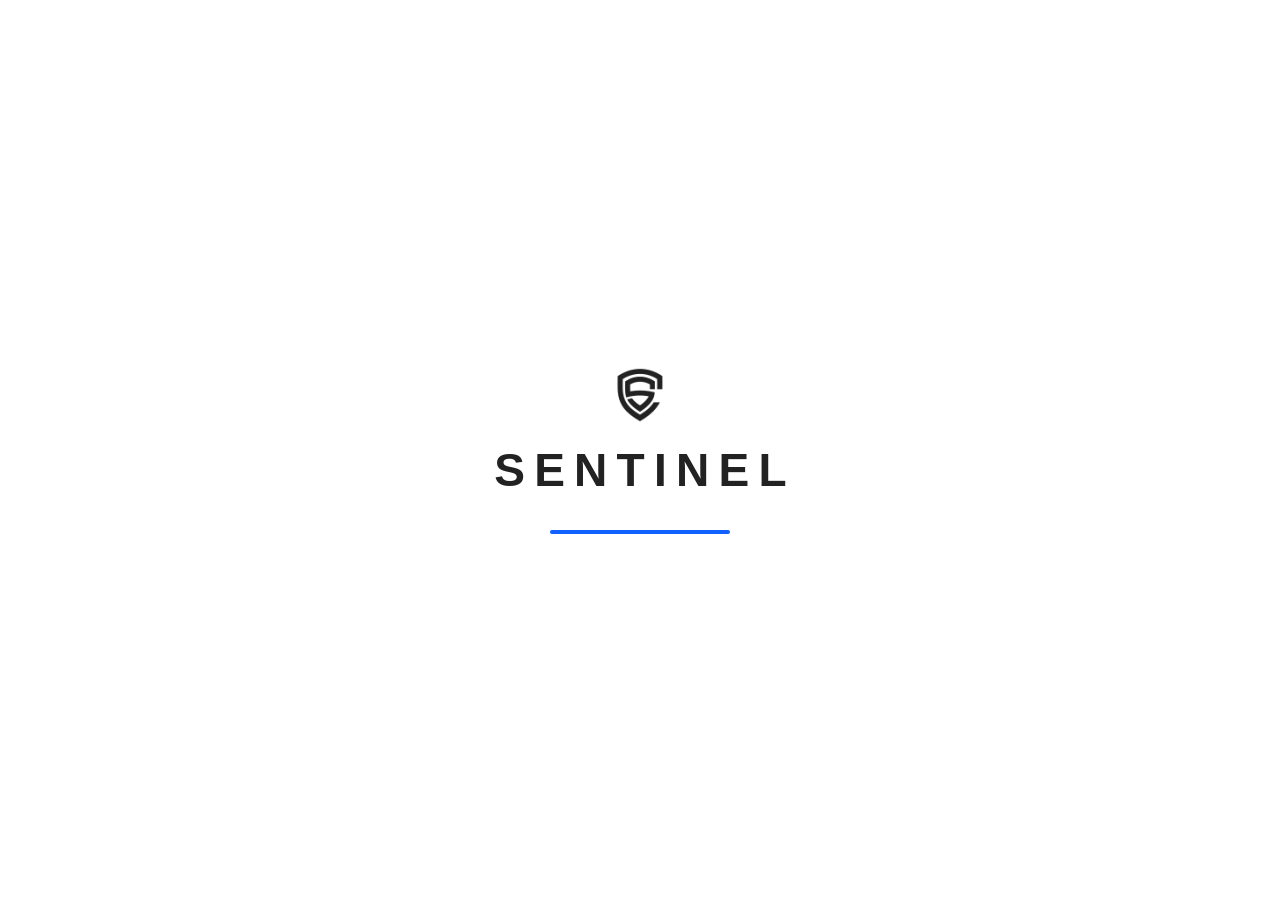
==== commit cc9699be: "Tighten the live console around the cameras." ====
--- a/web/index.html
+++ b/web/index.html
@@ -7,10 +7,10 @@
       http-equiv="Content-Security-Policy"
       content="default-src 'self'; connect-src 'self' http: https: ws: wss:; img-src 'self' http: https: data: blob:; media-src 'self' http: https: blob:; style-src 'self'; script-src 'self'; object-src 'none'; base-uri 'none'"
     />
-    <title>IBM Sentinel AI</title>
+    <title>Sentinel</title>
     <link rel="icon" href="./assets/logo.png" type="image/png" />
     <link rel="stylesheet" href="./css/tokens.css?v=pro9" />
-    <link rel="stylesheet" href="./css/app.css?v=pro9" />
+    <link rel="stylesheet" href="./css/app.css?v=pro14" />
     <link rel="stylesheet" href="./css/activity.css?v=pro9" />
     <script src="./js/boot.js?v=pro9"></script>
   </head>
@@ -36,8 +36,6 @@
           <span class="splash__dia">SENTINEL</span>
         </p>
 
-        <p class="splash__tagline">IBM Sentinel AI. Independent staged demonstration. Not an official IBM product.</p>
-
         <div class="splash__progress" aria-hidden="true">
           <div class="splash__progress-fill"></div>
         </div>
@@ -57,7 +55,7 @@
           aria-label="Live Operations"
         >
           <div class="live-banner" data-live-banner role="region" aria-label="Current incident"></div>
-          <aside class="live-col live-col--left" data-live-left aria-label="Incidents"></aside>
+          <aside class="live-col live-col--left" data-live-left aria-label="Site plan and incidents"></aside>
           <div class="live-centre" data-live-centre>
             <div class="live-stage">
               <div id="cameras"></div>
@@ -65,7 +63,7 @@
             <div class="live-track" data-live-track></div>
             <div class="live-activity" data-live-activity></div>
           </div>
-          <aside class="live-col live-col--right" data-live-right aria-label="Site plan and call"></aside>
+          <aside class="live-col live-col--right" data-live-right aria-label="Call and model"></aside>
           <aside id="call-float" hidden></aside>
           <aside id="sidebar" hidden></aside>
         </section>
@@ -108,6 +106,6 @@
     <div id="dismiss" aria-hidden="true" hidden></div>
     <div id="op-dialog" aria-hidden="true" hidden></div>
 
-    <script type="module" src="./js/main.js?v=pro9"></script>
+    <script type="module" src="./js/main.js?v=pro15"></script>
   </body>
 </html>
--- a/web/css/tokens.css
+++ b/web/css/tokens.css
@@ -1,4 +1,4 @@
-/* IBM Sentinel AI. Carbon neutrals and IBM blue. Not an official IBM theme. */
+/* Sentinel. Carbon neutrals and blue accent. */
 
 :root {
   /* Neutrals — main shell is Carbon; floating panels carry the dots */
@@ -63,7 +63,7 @@
   --text-muted: #95a3b3;
   --text-faint: #a3b0be;
 
-  /* Brand accent: IBM blue #0f62fe */
+  /* Brand accent: #0f62fe */
   --aqua: #0f62fe;
   --aqua-strong: #78a9ff;
   --aqua-bg: rgba(15, 98, 254, 0.14);
@@ -202,7 +202,7 @@
   --call-panel-w: 400px;
   --call-panel-min-w: 380px;
   --wall-min-w: 560px;
-  /* Live page columns in incident mode (watch mode is one full stage).
+  /* Live page side columns (incidents | cameras | call and model).
      332 / 404 up to 1599px wide, 372 / 444 from 1600px. */
   --live-left: 332px;
   --live-right: 404px;
--- a/web/css/app.css
+++ b/web/css/app.css
@@ -4037,7 +4037,7 @@
 .topbar .is-pending {
   color: var(--header-muted);
 }
-/* The one simulated-call label, on the call panel and Call Console. */
+/* Call note, on the call panel and Call Console. */
 .call-sim-note {
   font-size: var(--fs-11);
   font-weight: 500;
@@ -4800,19 +4800,22 @@
 .page--live[data-mode] {
   gap: var(--live-gap);
 }
+.page--live[data-mode="watch"],
+.page--live[data-mode="incident"] {
+  /* Sides are one step under 1fr / 1.15fr (~48px each on a 1600px console).
+     Centre takes that width. Floors keep both panes readable. */
+  grid-template-columns: minmax(200px, 0.88fr) minmax(0, 1.94fr) minmax(220px, 1.03fr);
+}
 .page--live[data-mode="watch"] {
-  grid-template-columns: minmax(0, 1fr);
   grid-template-rows: minmax(0, 1fr);
 }
 .page--live[data-mode="incident"] {
-  grid-template-columns: var(--live-left) minmax(0, 1fr) var(--live-right);
   grid-template-rows: var(--live-banner-h) minmax(0, 1fr);
 }
 .page--live[data-mode] > #sidebar,
 .page--live[data-mode] > #call-float {
   display: none !important;
 }
-.page--live[data-mode="watch"] > .live-col,
 .page--live[data-mode="watch"] > .live-banner,
 .page--live[data-mode="watch"] .live-track {
   display: none;
@@ -4828,7 +4831,8 @@
   min-height: 0;
 }
 .page--live .camwall__more,
-.page--live .camwall__all {
+.page--live .camwall__all,
+.page--live .live-toolbar-ops {
   display: none;
 }
 
@@ -5425,6 +5429,23 @@
 }
 
 /* ---------- Right: site plan + call (white cards) ---------- */
+.card.ls-model {
+  flex: 0 0 auto;
+  display: flex;
+  flex-direction: column;
+  gap: 4px;
+  padding: 12px;
+  border-radius: var(--r-card);
+  color: var(--card-text);
+}
+.ls-model__name {
+  margin: 0;
+  font-size: 14px;
+  font-weight: 600;
+  line-height: 1.35;
+  color: var(--card-text);
+  overflow-wrap: anywhere;
+}
 .card.ls-site {
   flex: 0 0 auto;
   display: flex;
@@ -5754,14 +5775,17 @@
 .page--live .cam-slot--main .cam-tile.is-severe {
   box-shadow: 0 0 0 2px var(--severe);
 }
-/* Hero shows the whole picture: contain on carbon, never cropped. */
-.page--live .cam-slot--main .cam-tile__media {
+/* Live hero, thumbnails, and the three-camera row: the whole 960×540
+   frame, aspect kept. Gaps around the picture are fine; never crop. */
+.page--live .cam-tile__media,
+.page--live .cam-tile__video,
+.page--live .cam-tile__stream {
   background: var(--carbon);
 }
-.page--live .cam-slot--main .cam-tile__video,
-.page--live .cam-slot--main .cam-tile__stream {
+.page--live .cam-tile__video,
+.page--live .cam-tile__stream {
   object-fit: contain;
-  background: var(--carbon);
+  object-position: center;
 }
 .page--live .cam-tile__media::after {
   content: "";
@@ -8184,3 +8208,259 @@
     display: none;
   }
 }
+
+/* ---------- 13-inch live console (1440×900) ----------
+   Side tracks stay 0.88fr / 1.94fr / 1.03fr. Videos keep object-fit: contain.
+   Transcript min-height fits four compact messages:
+   head 12px + 3-line 12px bubble (line-height 1.35, padding 5px) ≈ 73px,
+   ×4 + 6px gaps + 8px padding ≈ 320px. */
+body.route-live {
+  --header-h: 52px;
+  --live-pad: 6px;
+  --live-gap: 6px;
+  --live-banner-h: 36px;
+  --track-bar-h: 32px;
+  --wall-head-h: 36px;
+}
+.page--live .live-col {
+  gap: 6px;
+  padding: 6px;
+}
+.page--live .live-incidents {
+  gap: 6px;
+}
+.page--live .lp-title {
+  font-size: 14px;
+}
+.page--live .lp-head,
+.page--live .ls-head,
+.page--live .lc-head {
+  min-height: 22px;
+  gap: 6px;
+}
+.page--live .lp-count {
+  gap: 1px;
+  padding: 4px 6px;
+}
+.page--live .lp-count__n {
+  font-size: 14px;
+}
+.page--live .lp-count__label {
+  font-size: 10px;
+}
+.page--live .lp-seg__btn {
+  height: 22px;
+  font-size: 11px;
+}
+.page--live .card.lp-focus {
+  padding: 8px;
+}
+.page--live .lp-focus__title {
+  font-size: 15px;
+}
+.page--live .lp-focus__cam {
+  margin-top: 2px;
+  font-size: 11px;
+  line-height: 1.35;
+  white-space: normal;
+  overflow-wrap: break-word;
+}
+.page--live .lp-focus__meta {
+  font-size: 11px;
+}
+.page--live .lp-progress {
+  margin-top: 6px;
+}
+.page--live .lp-progress__label {
+  margin-top: 4px;
+  font-size: 11px;
+}
+.page--live .lp-actions {
+  gap: 6px;
+  margin-top: 6px;
+}
+.page--live .irow__hit {
+  grid-template-columns: 8px minmax(0, 1fr) auto;
+  column-gap: 6px;
+  padding: 6px 8px;
+}
+.page--live .irow__meta {
+  min-width: 0;
+}
+.page--live .irow__class {
+  font-size: 12px;
+}
+.page--live .irow__cam {
+  display: block;
+  font-size: 11px;
+  line-height: 1.35;
+  white-space: normal;
+  overflow: visible;
+  text-overflow: unset;
+  overflow-wrap: break-word;
+  -webkit-line-clamp: unset;
+  line-clamp: unset;
+  -webkit-box-orient: unset;
+}
+.page--live .irow__ago,
+.page--live .irow__state {
+  font-size: 10px;
+}
+.page--live .irow__chev {
+  width: 26px;
+  height: 26px;
+  min-height: 26px;
+}
+.page--live .live-banner {
+  gap: 8px;
+}
+.page--live .live-banner__block {
+  padding: 0 10px;
+}
+.page--live .live-banner__class {
+  font-size: 14px;
+}
+.page--live .live-banner__info {
+  gap: 6px;
+}
+.page--live .live-banner__cam {
+  font-size: 12px;
+}
+.page--live .live-banner__time,
+.page--live .live-banner__muted {
+  font-size: 11px;
+}
+.page--live .live-banner__elapsed {
+  font-size: 12px;
+}
+.page--live .card.ls-model,
+.page--live .card.ls-site,
+.page--live .card.lc {
+  padding: 8px;
+  gap: 4px;
+}
+.page--live .ls-title,
+.page--live .lc-title {
+  font-size: 14px;
+  line-height: 1.2;
+}
+.page--live .ls-track {
+  list-style: none;
+  margin: 0;
+  padding: 0;
+  display: flex;
+  flex-direction: column;
+  gap: 4px;
+}
+.page--live .ls-track__row {
+  display: grid;
+  grid-template-columns: minmax(0, 1fr) auto;
+  align-items: center;
+  column-gap: 8px;
+}
+.page--live .ls-track__text {
+  display: flex;
+  flex-direction: column;
+  min-width: 0;
+}
+.page--live .ls-track__name {
+  font-size: 13px;
+  font-weight: 600;
+  line-height: 1.25;
+  color: var(--card-text);
+}
+.page--live .ls-track__id {
+  font-size: 11px;
+  line-height: 1.3;
+  color: var(--card-text-2);
+  overflow-wrap: anywhere;
+}
+.page--live .ls-track__row .lp-pill {
+  grid-column: 2;
+  grid-row: 1;
+}
+.page--live .btn.ls-expand {
+  height: 24px;
+  padding: 0 8px;
+  font-size: 11px;
+}
+.page--live .ls-legend {
+  flex-wrap: wrap;
+  justify-content: flex-start;
+  column-gap: 8px;
+  row-gap: 3px;
+  overflow: visible;
+  font-size: 11px;
+  line-height: 1.25;
+}
+.page--live .ls-legend__item {
+  flex: 0 0 auto;
+}
+/* Full column width, map's own aspect: the whole view stays visible. */
+.page--live .live-col .ls-map.map-canvas {
+  width: 100%;
+  height: auto;
+}
+.page--live .live-col .ls-map .cmap__stage,
+.page--live .live-col .ls-map.map-canvas .cmap__stage {
+  width: 100%;
+  max-width: 100%;
+  height: auto;
+  margin-inline: 0;
+  flex: 0 0 auto;
+  aspect-ratio: var(--cmap-ar, 808 / 478);
+}
+.page--live .lc-timer__t {
+  font-size: 16px;
+}
+.page--live .lc-timer__live {
+  font-size: 9px;
+}
+.page--live .lc-meta {
+  margin: 0;
+  font-size: 12px;
+  line-height: 1.3;
+}
+.page--live .ochip.lc-sim,
+.page--live .lc-sim {
+  height: auto;
+  margin-top: 0;
+  padding: 2px 8px;
+  font-size: 11px;
+  line-height: 1.35;
+  white-space: normal;
+}
+.page--live .lc-thread {
+  flex: 1 1 auto;
+  min-height: 320px;
+  gap: 6px;
+  padding: 4px 0;
+  mask-image: none;
+}
+.page--live .lc-thread.cv,
+.page--live .cv--compact {
+  gap: 6px;
+}
+.page--live .cv--compact .cv-col {
+  gap: 2px;
+}
+.page--live .cv--compact .cv-head {
+  font-size: 10px;
+  line-height: 12px;
+}
+.page--live .cv--compact .cv-bubble {
+  padding: 5px 8px;
+  font-size: 12px;
+  line-height: 1.35;
+}
+.page--live .cv--compact .cv-typing {
+  padding: 5px 8px;
+}
+.page--live .camwall__stage {
+  margin: 6px;
+}
+.page--live .cam-slot--main .cam-tile__live,
+.page--live .cam-slot--main .cam-tile__osd--tr,
+.page--live .cam-slot--main .cam-tile__osd--bl {
+  font-size: 11px;
+}
